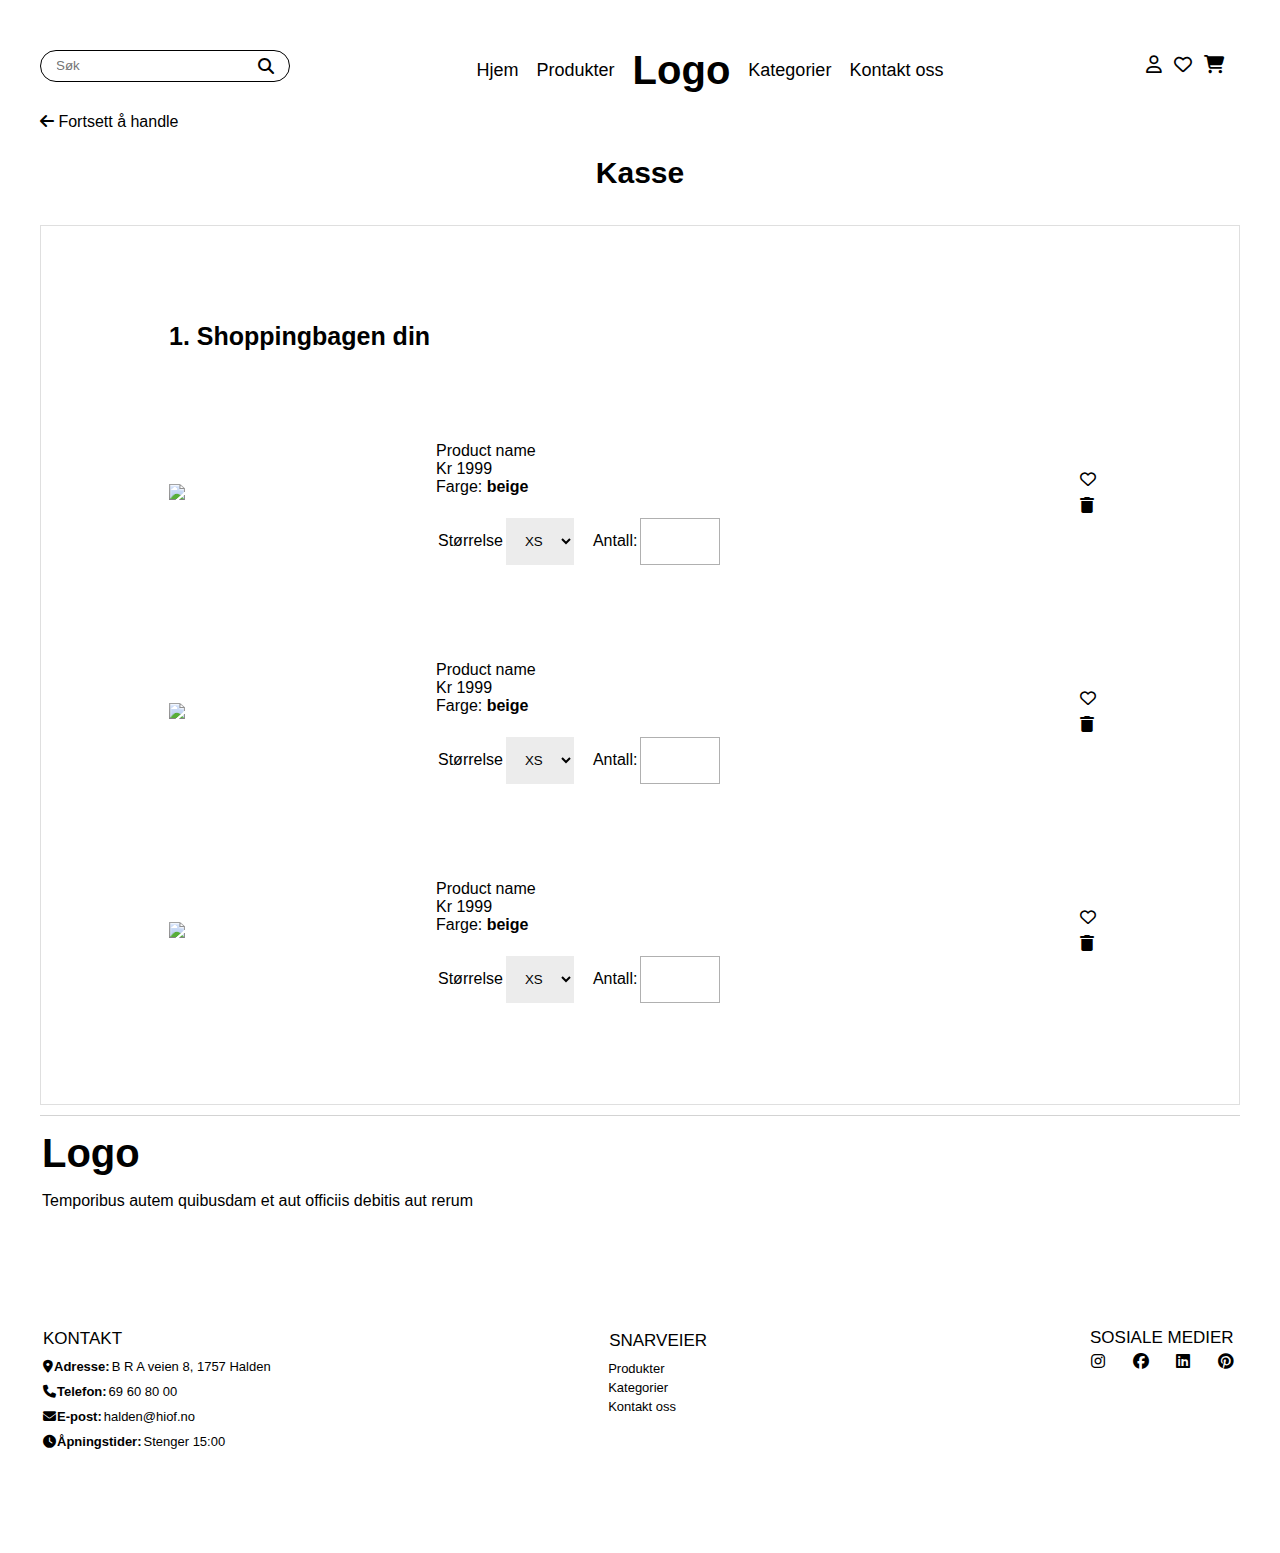
==== checkout.html @ b1b095f4 "checkout" ====
<!DOCTYPE html>
<html lang="no">
<head>
    <meta charset="UTF-8">
    <meta name="viewport" content="width=device-width, initial-scale=1.0">
    <link href="ikoner/css/fontawesome.css" rel="stylesheet">
    <link href="ikoner/css/brands.css" rel="stylesheet">
    <link href="ikoner/css/solid.css" rel="stylesheet">
    <link href="ikoner/css/regular.css" rel="stylesheet">
    <link href="ikoner/css/regular.css" rel="stylesheet">
    <link rel="stylesheet" href="style.css">
    <title>Shoppingbagen din</title>
</head>
<body>
    <div id="grid-container">
        <header>
            <nav class="navbar">
                <form class="search">
                    <input type="search" placeholder="Søk">
                    <i class="fas fa-search"></i>
                </form>
                <ul class="meny">
                    <li><a href="index.html" class="nav-info">Hjem</a></li>
                    <li><a href="product.html" class="nav-info">Produkter</a></li>
                    <li><a href="index.html" class="logo">Logo</a></li>
                    <li><a href="#category" class="nav-info">Kategorier</a></li>
                    <li><a href="#contact" class="nav-info">Kontakt oss</a></li>
                </ul>
                <ul class="ikoner">
                    <li><a href="index.html"><i class="fa-regular fa-user fas hover-grow"></i></a></li>
                    <li><a href="#"><i class="fa-regular fa-heart fas hover-grow"></i></a></li>
                    <li><a href="checkout.html"><i class="fa-solid fa-cart-shopping fas hover-grow"></i></a></li>
                </ul>
            </nav>
        </header>
        <main>
            <div id="p-c-container">
            <header id="c-header">
                <a href=# id="back-link"><i class="fa-solid fa-arrow-left"></i> Fortsett å handle</i></a> 
                <h2>Kasse</h2>
            </header>
            <section class="cart-items">
                <h3>1. Shoppingbagen din</h3>
                <article class="cart-card c-c-1">
                    <img src="https://picsum.photos/290/290" class="c-prod-photo">
                    <section class="c-test">
                        <ul class="c-prod">
                            <li class="c-name">Product name</li>
                            <li class="c-price">Kr 1999</li>
                            <li class="c-color">Farge: <strong>beige</strong></li>
                        </ul>
                        <section class="c-options">
                        <form class="c-size-form" action="/handle-size" method="post">
                            <label for="size">Størrelse</label>
                            <select class="c-size" name="c-size">
                                <option value="extra-small">XS</option>
                                <option value="small">S</option>
                                <option value="medium">M</option>
                                <option value="large">L</option>
                                <option value="extra-large">XL</option>
                            </select>
                        </form>
                        <form class="c-number" action="/action_page.php">
                            <label for="quantity">Antall:</label>
                            <input type="number" id="c-quantity" name="c-quantity" min="1" max="99">
                        </form>
                        </section>
                        <ul class="c-ikon">
                            <li><i class="fa-regular fa-heart"></i></li>
                            <li><i class="fa-solid fa-trash"></i></li>
                        </ul>
                    </section>
                </article>

                <article class="cart-card c-c-2">
                    <img src="https://picsum.photos/290/290" class="c-prod-photo">
                    <section class="c-test">
                        <ul class="c-prod">
                            <li class="c-name">Product name</li>
                            <li class="c-price">Kr 1999</li>
                            <li class="c-color">Farge: <strong>beige</strong></li>
                        </ul>
                        <section class="c-options">
                        <form class="c-size-form" action="/handle-size" method="post">
                            <label for="size">Størrelse</label>
                            <select class="c-size" name="c-size">
                                <option value="extra-small">XS</option>
                                <option value="small">S</option>
                                <option value="medium">M</option>
                                <option value="large">L</option>
                                <option value="extra-large">XL</option>
                            </select>
                        </form>
                        <form class="c-number" action="/action_page.php">
                            <label for="quantity">Antall:</label>
                            <input type="number" id="c-quantity" name="c-quantity" min="1" max="99">
                        </form>
                        </section>
                        <ul class="c-ikon">
                            <li><i class="fa-regular fa-heart"></i></li>
                            <li><i class="fa-solid fa-trash"></i></li>
                        </ul>
                    </section>
                </article>

                <article class="cart-card c-c-3">
                    <img src="https://picsum.photos/290/290" class="c-prod-photo">
                    <section class="c-test">
                        <ul class="c-prod">
                            <li class="c-name">Product name</li>
                            <li class="c-price">Kr 1999</li>
                            <li class="c-color">Farge: <strong>beige</strong></li>
                        </ul>
                        <section class="c-options">
                        <form class="c-size-form" action="/handle-size" method="post">
                            <label for="size">Størrelse</label>
                            <select class="c-size" name="c-size">
                                <option value="extra-small">XS</option>
                                <option value="small">S</option>
                                <option value="medium">M</option>
                                <option value="large">L</option>
                                <option value="extra-large">XL</option>
                            </select>
                        </form>
                        <form class="c-number" action="/action_page.php">
                            <label for="quantity">Antall:</label>
                            <input type="number" id="c-quantity" name="c-quantity" min="1" max="99">
                        </form>
                        </section>
                        <ul class="c-ikon">
                            <li><i class="fa-regular fa-heart"></i></li>
                            <li><i class="fa-solid fa-trash"></i></li>
                        </ul>
                    </section>
                </article>


            <section class="customer-info">

            </section>

            <section class="delivery-details">

            </section>

            <section class="payment-details">

            </section>


        </div>
        </main>
        <footer>
            <div class="footer-container">
                <section id="section1">
                    <a href="#" class="logo">Logo</a>
                    <p> Temporibus autem quibusdam et aut officiis debitis aut rerum</p>
                </section>
                <section id="section2">
                <ul class="footer-list">
                    <li>
                        <h4  id="contact" class="so-me-h4">Kontakt</h4>
                    </li>
                    <li class="adress">
                        <i class="fa-solid fa-location-dot"></i>
                        <p class="list-details">Adresse:</p>
                        <p>B R A veien 8, 1757 Halden</p>
                    </li>
                    <li class="phone">
                        <i class="fa-solid fa-phone"></i>
                        <p class="list-details">Telefon:</p>
                        <p>69 60 80 00</p>
                    </li>
                    <li class="email">
                        <i class="fa-solid fa-envelope"></i>
                        <p class="list-details">E-post:</p>
                        <p>halden@hiof.no</p>
                    </li>
                    <li class="hours">
                        <i class="fa-solid fa-clock"></i>
                        <p class="list-details">Åpningstider:</p>
                        <p>Stenger 15:00</p>
                    </li>
                </ul>
                </section>
                <section id="section3">
                    <ul class="footer-list">
                        <li><h4 class="so-me-h4">Snarveier</h4></li>
                        <li><a href="#products">Produkter</a></li>
                        <li><a href="#category">Kategorier</a></li>
                        <li><a href="#contact">Kontakt oss</a></li>
                    </ul>
                </section>
                <section id="section4">
                  <h4 class="so-me-h4">Sosiale medier</h4>
                    <ul class="footer-list">
                        <li><a href="https://www.instagram.com/" target="_blank"><i class="fa-brands fa-instagram icon-some"></i></a></li>
                        <li><a href="https://www.facebook.com/" target="_blank"><i class="fa-brands fa-facebook icon-some"></i></a></li>
                        <li><a href="https://www.linkedin.com/" target="_blank"><i class="fa-brands fa-linkedin icon-some"></i></a></li>
                        <li><a href="https://no.pinterest.com/" target="_blank"><i class="fa-brands fa-pinterest icon-some"></i></a></li>
                    </ul>
                </section>
            </div>
        </footer>
    </div> 
</body>
</html>
---- ikoner/css/brands.css ----
/*!
 * Font Awesome Free 6.6.0 by @fontawesome - https://fontawesome.com
 * License - https://fontawesome.com/license/free (Icons: CC BY 4.0, Fonts: SIL OFL 1.1, Code: MIT License)
 * Copyright 2024 Fonticons, Inc.
 */
:root, :host {
  --fa-style-family-brands: 'Font Awesome 6 Brands';
  --fa-font-brands: normal 400 1em/1 'Font Awesome 6 Brands'; }

@font-face {
  font-family: 'Font Awesome 6 Brands';
  font-style: normal;
  font-weight: 400;
  font-display: block;
  src: url("../webfonts/fa-brands-400.woff2") format("woff2"), url("../webfonts/fa-brands-400.ttf") format("truetype"); }

.fab,
.fa-brands {
  font-weight: 400; }

.fa-monero:before {
  content: "\f3d0"; }

.fa-hooli:before {
  content: "\f427"; }

.fa-yelp:before {
  content: "\f1e9"; }

.fa-cc-visa:before {
  content: "\f1f0"; }

.fa-lastfm:before {
  content: "\f202"; }

.fa-shopware:before {
  content: "\f5b5"; }

.fa-creative-commons-nc:before {
  content: "\f4e8"; }

.fa-aws:before {
  content: "\f375"; }

.fa-redhat:before {
  content: "\f7bc"; }

.fa-yoast:before {
  content: "\f2b1"; }

.fa-cloudflare:before {
  content: "\e07d"; }

.fa-ups:before {
  content: "\f7e0"; }

.fa-pixiv:before {
  content: "\e640"; }

.fa-wpexplorer:before {
  content: "\f2de"; }

.fa-dyalog:before {
  content: "\f399"; }

.fa-bity:before {
  content: "\f37a"; }

.fa-stackpath:before {
  content: "\f842"; }

.fa-buysellads:before {
  content: "\f20d"; }

.fa-first-order:before {
  content: "\f2b0"; }

.fa-modx:before {
  content: "\f285"; }

.fa-guilded:before {
  content: "\e07e"; }

.fa-vnv:before {
  content: "\f40b"; }

.fa-square-js:before {
  content: "\f3b9"; }

.fa-js-square:before {
  content: "\f3b9"; }

.fa-microsoft:before {
  content: "\f3ca"; }

.fa-qq:before {
  content: "\f1d6"; }

.fa-orcid:before {
  content: "\f8d2"; }

.fa-java:before {
  content: "\f4e4"; }

.fa-invision:before {
  content: "\f7b0"; }

.fa-creative-commons-pd-alt:before {
  content: "\f4ed"; }

.fa-centercode:before {
  content: "\f380"; }

.fa-glide-g:before {
  content: "\f2a6"; }

.fa-drupal:before {
  content: "\f1a9"; }

.fa-jxl:before {
  content: "\e67b"; }

.fa-dart-lang:before {
  content: "\e693"; }

.fa-hire-a-helper:before {
  content: "\f3b0"; }

.fa-creative-commons-by:before {
  content: "\f4e7"; }

.fa-unity:before {
  content: "\e049"; }

.fa-whmcs:before {
  content: "\f40d"; }

.fa-rocketchat:before {
  content: "\f3e8"; }

.fa-vk:before {
  content: "\f189"; }

.fa-untappd:before {
  content: "\f405"; }

.fa-mailchimp:before {
  content: "\f59e"; }

.fa-css3-alt:before {
  content: "\f38b"; }

.fa-square-reddit:before {
  content: "\f1a2"; }

.fa-reddit-square:before {
  content: "\f1a2"; }

.fa-vimeo-v:before {
  content: "\f27d"; }

.fa-contao:before {
  content: "\f26d"; }

.fa-square-font-awesome:before {
  content: "\e5ad"; }

.fa-deskpro:before {
  content: "\f38f"; }

.fa-brave:before {
  content: "\e63c"; }

.fa-sistrix:before {
  content: "\f3ee"; }

.fa-square-instagram:before {
  content: "\e055"; }

.fa-instagram-square:before {
  content: "\e055"; }

.fa-battle-net:before {
  content: "\f835"; }

.fa-the-red-yeti:before {
  content: "\f69d"; }

.fa-square-hacker-news:before {
  content: "\f3af"; }

.fa-hacker-news-square:before {
  content: "\f3af"; }

.fa-edge:before {
  content: "\f282"; }

.fa-threads:before {
  content: "\e618"; }

.fa-napster:before {
  content: "\f3d2"; }

.fa-square-snapchat:before {
  content: "\f2ad"; }

.fa-snapchat-square:before {
  content: "\f2ad"; }

.fa-google-plus-g:before {
  content: "\f0d5"; }

.fa-artstation:before {
  content: "\f77a"; }

.fa-markdown:before {
  content: "\f60f"; }

.fa-sourcetree:before {
  content: "\f7d3"; }

.fa-google-plus:before {
  content: "\f2b3"; }

.fa-diaspora:before {
  content: "\f791"; }

.fa-foursquare:before {
  content: "\f180"; }

.fa-stack-overflow:before {
  content: "\f16c"; }

.fa-github-alt:before {
  content: "\f113"; }

.fa-phoenix-squadron:before {
  content: "\f511"; }

.fa-pagelines:before {
  content: "\f18c"; }

.fa-algolia:before {
  content: "\f36c"; }

.fa-red-river:before {
  content: "\f3e3"; }

.fa-creative-commons-sa:before {
  content: "\f4ef"; }

.fa-safari:before {
  content: "\f267"; }

.fa-google:before {
  content: "\f1a0"; }

.fa-square-font-awesome-stroke:before {
  content: "\f35c"; }

.fa-font-awesome-alt:before {
  content: "\f35c"; }

.fa-atlassian:before {
  content: "\f77b"; }

.fa-linkedin-in:before {
  content: "\f0e1"; }

.fa-digital-ocean:before {
  content: "\f391"; }

.fa-nimblr:before {
  content: "\f5a8"; }

.fa-chromecast:before {
  content: "\f838"; }

.fa-evernote:before {
  content: "\f839"; }

.fa-hacker-news:before {
  content: "\f1d4"; }

.fa-creative-commons-sampling:before {
  content: "\f4f0"; }

.fa-adversal:before {
  content: "\f36a"; }

.fa-creative-commons:before {
  content: "\f25e"; }

.fa-watchman-monitoring:before {
  content: "\e087"; }

.fa-fonticons:before {
  content: "\f280"; }

.fa-weixin:before {
  content: "\f1d7"; }

.fa-shirtsinbulk:before {
  content: "\f214"; }

.fa-codepen:before {
  content: "\f1cb"; }

.fa-git-alt:before {
  content: "\f841"; }

.fa-lyft:before {
  content: "\f3c3"; }

.fa-rev:before {
  content: "\f5b2"; }

.fa-windows:before {
  content: "\f17a"; }

.fa-wizards-of-the-coast:before {
  content: "\f730"; }

.fa-square-viadeo:before {
  content: "\f2aa"; }

.fa-viadeo-square:before {
  content: "\f2aa"; }

.fa-meetup:before {
  content: "\f2e0"; }

.fa-centos:before {
  content: "\f789"; }

.fa-adn:before {
  content: "\f170"; }

.fa-cloudsmith:before {
  content: "\f384"; }

.fa-opensuse:before {
  content: "\e62b"; }

.fa-pied-piper-alt:before {
  content: "\f1a8"; }

.fa-square-dribbble:before {
  content: "\f397"; }

.fa-dribbble-square:before {
  content: "\f397"; }

.fa-codiepie:before {
  content: "\f284"; }

.fa-node:before {
  content: "\f419"; }

.fa-mix:before {
  content: "\f3cb"; }

.fa-steam:before {
  content: "\f1b6"; }

.fa-cc-apple-pay:before {
  content: "\f416"; }

.fa-scribd:before {
  content: "\f28a"; }

.fa-debian:before {
  content: "\e60b"; }

.fa-openid:before {
  content: "\f19b"; }

.fa-instalod:before {
  content: "\e081"; }

.fa-expeditedssl:before {
  content: "\f23e"; }

.fa-sellcast:before {
  content: "\f2da"; }

.fa-square-twitter:before {
  content: "\f081"; }

.fa-twitter-square:before {
  content: "\f081"; }

.fa-r-project:before {
  content: "\f4f7"; }

.fa-delicious:before {
  content: "\f1a5"; }

.fa-freebsd:before {
  content: "\f3a4"; }

.fa-vuejs:before {
  content: "\f41f"; }

.fa-accusoft:before {
  content: "\f369"; }

.fa-ioxhost:before {
  content: "\f208"; }

.fa-fonticons-fi:before {
  content: "\f3a2"; }

.fa-app-store:before {
  content: "\f36f"; }

.fa-cc-mastercard:before {
  content: "\f1f1"; }

.fa-itunes-note:before {
  content: "\f3b5"; }

.fa-golang:before {
  content: "\e40f"; }

.fa-kickstarter:before {
  content: "\f3bb"; }

.fa-square-kickstarter:before {
  content: "\f3bb"; }

.fa-grav:before {
  content: "\f2d6"; }

.fa-weibo:before {
  content: "\f18a"; }

.fa-uncharted:before {
  content: "\e084"; }

.fa-firstdraft:before {
  content: "\f3a1"; }

.fa-square-youtube:before {
  content: "\f431"; }

.fa-youtube-square:before {
  content: "\f431"; }

.fa-wikipedia-w:before {
  content: "\f266"; }

.fa-wpressr:before {
  content: "\f3e4"; }

.fa-rendact:before {
  content: "\f3e4"; }

.fa-angellist:before {
  content: "\f209"; }

.fa-galactic-republic:before {
  content: "\f50c"; }

.fa-nfc-directional:before {
  content: "\e530"; }

.fa-skype:before {
  content: "\f17e"; }

.fa-joget:before {
  content: "\f3b7"; }

.fa-fedora:before {
  content: "\f798"; }

.fa-stripe-s:before {
  content: "\f42a"; }

.fa-meta:before {
  content: "\e49b"; }

.fa-laravel:before {
  content: "\f3bd"; }

.fa-hotjar:before {
  content: "\f3b1"; }

.fa-bluetooth-b:before {
  content: "\f294"; }

.fa-square-letterboxd:before {
  content: "\e62e"; }

.fa-sticker-mule:before {
  content: "\f3f7"; }

.fa-creative-commons-zero:before {
  content: "\f4f3"; }

.fa-hips:before {
  content: "\f452"; }

.fa-behance:before {
  content: "\f1b4"; }

.fa-reddit:before {
  content: "\f1a1"; }

.fa-discord:before {
  content: "\f392"; }

.fa-chrome:before {
  content: "\f268"; }

.fa-app-store-ios:before {
  content: "\f370"; }

.fa-cc-discover:before {
  content: "\f1f2"; }

.fa-wpbeginner:before {
  content: "\f297"; }

.fa-confluence:before {
  content: "\f78d"; }

.fa-shoelace:before {
  content: "\e60c"; }

.fa-mdb:before {
  content: "\f8ca"; }

.fa-dochub:before {
  content: "\f394"; }

.fa-accessible-icon:before {
  content: "\f368"; }

.fa-ebay:before {
  content: "\f4f4"; }

.fa-amazon:before {
  content: "\f270"; }

.fa-unsplash:before {
  content: "\e07c"; }

.fa-yarn:before {
  content: "\f7e3"; }

.fa-square-steam:before {
  content: "\f1b7"; }

.fa-steam-square:before {
  content: "\f1b7"; }

.fa-500px:before {
  content: "\f26e"; }

.fa-square-vimeo:before {
  content: "\f194"; }

.fa-vimeo-square:before {
  content: "\f194"; }

.fa-asymmetrik:before {
  content: "\f372"; }

.fa-font-awesome:before {
  content: "\f2b4"; }

.fa-font-awesome-flag:before {
  content: "\f2b4"; }

.fa-font-awesome-logo-full:before {
  content: "\f2b4"; }

.fa-gratipay:before {
  content: "\f184"; }

.fa-apple:before {
  content: "\f179"; }

.fa-hive:before {
  content: "\e07f"; }

.fa-gitkraken:before {
  content: "\f3a6"; }

.fa-keybase:before {
  content: "\f4f5"; }

.fa-apple-pay:before {
  content: "\f415"; }

.fa-padlet:before {
  content: "\e4a0"; }

.fa-amazon-pay:before {
  content: "\f42c"; }

.fa-square-github:before {
  content: "\f092"; }

.fa-github-square:before {
  content: "\f092"; }

.fa-stumbleupon:before {
  content: "\f1a4"; }

.fa-fedex:before {
  content: "\f797"; }

.fa-phoenix-framework:before {
  content: "\f3dc"; }

.fa-shopify:before {
  content: "\e057"; }

.fa-neos:before {
  content: "\f612"; }

.fa-square-threads:before {
  content: "\e619"; }

.fa-hackerrank:before {
  content: "\f5f7"; }

.fa-researchgate:before {
  content: "\f4f8"; }

.fa-swift:before {
  content: "\f8e1"; }

.fa-angular:before {
  content: "\f420"; }

.fa-speakap:before {
  content: "\f3f3"; }

.fa-angrycreative:before {
  content: "\f36e"; }

.fa-y-combinator:before {
  content: "\f23b"; }

.fa-empire:before {
  content: "\f1d1"; }

.fa-envira:before {
  content: "\f299"; }

.fa-google-scholar:before {
  content: "\e63b"; }

.fa-square-gitlab:before {
  content: "\e5ae"; }

.fa-gitlab-square:before {
  content: "\e5ae"; }

.fa-studiovinari:before {
  content: "\f3f8"; }

.fa-pied-piper:before {
  content: "\f2ae"; }

.fa-wordpress:before {
  content: "\f19a"; }

.fa-product-hunt:before {
  content: "\f288"; }

.fa-firefox:before {
  content: "\f269"; }

.fa-linode:before {
  content: "\f2b8"; }

.fa-goodreads:before {
  content: "\f3a8"; }

.fa-square-odnoklassniki:before {
  content: "\f264"; }

.fa-odnoklassniki-square:before {
  content: "\f264"; }

.fa-jsfiddle:before {
  content: "\f1cc"; }

.fa-sith:before {
  content: "\f512"; }

.fa-themeisle:before {
  content: "\f2b2"; }

.fa-page4:before {
  content: "\f3d7"; }

.fa-hashnode:before {
  content: "\e499"; }

.fa-react:before {
  content: "\f41b"; }

.fa-cc-paypal:before {
  content: "\f1f4"; }

.fa-squarespace:before {
  content: "\f5be"; }

.fa-cc-stripe:before {
  content: "\f1f5"; }

.fa-creative-commons-share:before {
  content: "\f4f2"; }

.fa-bitcoin:before {
  content: "\f379"; }

.fa-keycdn:before {
  content: "\f3ba"; }

.fa-opera:before {
  content: "\f26a"; }

.fa-itch-io:before {
  content: "\f83a"; }

.fa-umbraco:before {
  content: "\f8e8"; }

.fa-galactic-senate:before {
  content: "\f50d"; }

.fa-ubuntu:before {
  content: "\f7df"; }

.fa-draft2digital:before {
  content: "\f396"; }

.fa-stripe:before {
  content: "\f429"; }

.fa-houzz:before {
  content: "\f27c"; }

.fa-gg:before {
  content: "\f260"; }

.fa-dhl:before {
  content: "\f790"; }

.fa-square-pinterest:before {
  content: "\f0d3"; }

.fa-pinterest-square:before {
  content: "\f0d3"; }

.fa-xing:before {
  content: "\f168"; }

.fa-blackberry:before {
  content: "\f37b"; }

.fa-creative-commons-pd:before {
  content: "\f4ec"; }

.fa-playstation:before {
  content: "\f3df"; }

.fa-quinscape:before {
  content: "\f459"; }

.fa-less:before {
  content: "\f41d"; }

.fa-blogger-b:before {
  content: "\f37d"; }

.fa-opencart:before {
  content: "\f23d"; }

.fa-vine:before {
  content: "\f1ca"; }

.fa-signal-messenger:before {
  content: "\e663"; }

.fa-paypal:before {
  content: "\f1ed"; }

.fa-gitlab:before {
  content: "\f296"; }

.fa-typo3:before {
  content: "\f42b"; }

.fa-reddit-alien:before {
  content: "\f281"; }

.fa-yahoo:before {
  content: "\f19e"; }

.fa-dailymotion:before {
  content: "\e052"; }

.fa-affiliatetheme:before {
  content: "\f36b"; }

.fa-pied-piper-pp:before {
  content: "\f1a7"; }

.fa-bootstrap:before {
  content: "\f836"; }

.fa-odnoklassniki:before {
  content: "\f263"; }

.fa-nfc-symbol:before {
  content: "\e531"; }

.fa-mintbit:before {
  content: "\e62f"; }

.fa-ethereum:before {
  content: "\f42e"; }

.fa-speaker-deck:before {
  content: "\f83c"; }

.fa-creative-commons-nc-eu:before {
  content: "\f4e9"; }

.fa-patreon:before {
  content: "\f3d9"; }

.fa-avianex:before {
  content: "\f374"; }

.fa-ello:before {
  content: "\f5f1"; }

.fa-gofore:before {
  content: "\f3a7"; }

.fa-bimobject:before {
  content: "\f378"; }

.fa-brave-reverse:before {
  content: "\e63d"; }

.fa-facebook-f:before {
  content: "\f39e"; }

.fa-square-google-plus:before {
  content: "\f0d4"; }

.fa-google-plus-square:before {
  content: "\f0d4"; }

.fa-web-awesome:before {
  content: "\e682"; }

.fa-mandalorian:before {
  content: "\f50f"; }

.fa-first-order-alt:before {
  content: "\f50a"; }

.fa-osi:before {
  content: "\f41a"; }

.fa-google-wallet:before {
  content: "\f1ee"; }

.fa-d-and-d-beyond:before {
  content: "\f6ca"; }

.fa-periscope:before {
  content: "\f3da"; }

.fa-fulcrum:before {
  content: "\f50b"; }

.fa-cloudscale:before {
  content: "\f383"; }

.fa-forumbee:before {
  content: "\f211"; }

.fa-mizuni:before {
  content: "\f3cc"; }

.fa-schlix:before {
  content: "\f3ea"; }

.fa-square-xing:before {
  content: "\f169"; }

.fa-xing-square:before {
  content: "\f169"; }

.fa-bandcamp:before {
  content: "\f2d5"; }

.fa-wpforms:before {
  content: "\f298"; }

.fa-cloudversify:before {
  content: "\f385"; }

.fa-usps:before {
  content: "\f7e1"; }

.fa-megaport:before {
  content: "\f5a3"; }

.fa-magento:before {
  content: "\f3c4"; }

.fa-spotify:before {
  content: "\f1bc"; }

.fa-optin-monster:before {
  content: "\f23c"; }

.fa-fly:before {
  content: "\f417"; }

.fa-aviato:before {
  content: "\f421"; }

.fa-itunes:before {
  content: "\f3b4"; }

.fa-cuttlefish:before {
  content: "\f38c"; }

.fa-blogger:before {
  content: "\f37c"; }

.fa-flickr:before {
  content: "\f16e"; }

.fa-viber:before {
  content: "\f409"; }

.fa-soundcloud:before {
  content: "\f1be"; }

.fa-digg:before {
  content: "\f1a6"; }

.fa-tencent-weibo:before {
  content: "\f1d5"; }

.fa-letterboxd:before {
  content: "\e62d"; }

.fa-symfony:before {
  content: "\f83d"; }

.fa-maxcdn:before {
  content: "\f136"; }

.fa-etsy:before {
  content: "\f2d7"; }

.fa-facebook-messenger:before {
  content: "\f39f"; }

.fa-audible:before {
  content: "\f373"; }

.fa-think-peaks:before {
  content: "\f731"; }

.fa-bilibili:before {
  content: "\e3d9"; }

.fa-erlang:before {
  content: "\f39d"; }

.fa-x-twitter:before {
  content: "\e61b"; }

.fa-cotton-bureau:before {
  content: "\f89e"; }

.fa-dashcube:before {
  content: "\f210"; }

.fa-42-group:before {
  content: "\e080"; }

.fa-innosoft:before {
  content: "\e080"; }

.fa-stack-exchange:before {
  content: "\f18d"; }

.fa-elementor:before {
  content: "\f430"; }

.fa-square-pied-piper:before {
  content: "\e01e"; }

.fa-pied-piper-square:before {
  content: "\e01e"; }

.fa-creative-commons-nd:before {
  content: "\f4eb"; }

.fa-palfed:before {
  content: "\f3d8"; }

.fa-superpowers:before {
  content: "\f2dd"; }

.fa-resolving:before {
  content: "\f3e7"; }

.fa-xbox:before {
  content: "\f412"; }

.fa-square-web-awesome-stroke:before {
  content: "\e684"; }

.fa-searchengin:before {
  content: "\f3eb"; }

.fa-tiktok:before {
  content: "\e07b"; }

.fa-square-facebook:before {
  content: "\f082"; }

.fa-facebook-square:before {
  content: "\f082"; }

.fa-renren:before {
  content: "\f18b"; }

.fa-linux:before {
  content: "\f17c"; }

.fa-glide:before {
  content: "\f2a5"; }

.fa-linkedin:before {
  content: "\f08c"; }

.fa-hubspot:before {
  content: "\f3b2"; }

.fa-deploydog:before {
  content: "\f38e"; }

.fa-twitch:before {
  content: "\f1e8"; }

.fa-flutter:before {
  content: "\e694"; }

.fa-ravelry:before {
  content: "\f2d9"; }

.fa-mixer:before {
  content: "\e056"; }

.fa-square-lastfm:before {
  content: "\f203"; }

.fa-lastfm-square:before {
  content: "\f203"; }

.fa-vimeo:before {
  content: "\f40a"; }

.fa-mendeley:before {
  content: "\f7b3"; }

.fa-uniregistry:before {
  content: "\f404"; }

.fa-figma:before {
  content: "\f799"; }

.fa-creative-commons-remix:before {
  content: "\f4ee"; }

.fa-cc-amazon-pay:before {
  content: "\f42d"; }

.fa-dropbox:before {
  content: "\f16b"; }

.fa-instagram:before {
  content: "\f16d"; }

.fa-cmplid:before {
  content: "\e360"; }

.fa-upwork:before {
  content: "\e641"; }

.fa-facebook:before {
  content: "\f09a"; }

.fa-gripfire:before {
  content: "\f3ac"; }

.fa-jedi-order:before {
  content: "\f50e"; }

.fa-uikit:before {
  content: "\f403"; }

.fa-fort-awesome-alt:before {
  content: "\f3a3"; }

.fa-phabricator:before {
  content: "\f3db"; }

.fa-ussunnah:before {
  content: "\f407"; }

.fa-earlybirds:before {
  content: "\f39a"; }

.fa-trade-federation:before {
  content: "\f513"; }

.fa-autoprefixer:before {
  content: "\f41c"; }

.fa-whatsapp:before {
  content: "\f232"; }

.fa-square-upwork:before {
  content: "\e67c"; }

.fa-slideshare:before {
  content: "\f1e7"; }

.fa-google-play:before {
  content: "\f3ab"; }

.fa-viadeo:before {
  content: "\f2a9"; }

.fa-line:before {
  content: "\f3c0"; }

.fa-google-drive:before {
  content: "\f3aa"; }

.fa-servicestack:before {
  content: "\f3ec"; }

.fa-simplybuilt:before {
  content: "\f215"; }

.fa-bitbucket:before {
  content: "\f171"; }

.fa-imdb:before {
  content: "\f2d8"; }

.fa-deezer:before {
  content: "\e077"; }

.fa-raspberry-pi:before {
  content: "\f7bb"; }

.fa-jira:before {
  content: "\f7b1"; }

.fa-docker:before {
  content: "\f395"; }

.fa-screenpal:before {
  content: "\e570"; }

.fa-bluetooth:before {
  content: "\f293"; }

.fa-gitter:before {
  content: "\f426"; }

.fa-d-and-d:before {
  content: "\f38d"; }

.fa-microblog:before {
  content: "\e01a"; }

.fa-cc-diners-club:before {
  content: "\f24c"; }

.fa-gg-circle:before {
  content: "\f261"; }

.fa-pied-piper-hat:before {
  content: "\f4e5"; }

.fa-kickstarter-k:before {
  content: "\f3bc"; }

.fa-yandex:before {
  content: "\f413"; }

.fa-readme:before {
  content: "\f4d5"; }

.fa-html5:before {
  content: "\f13b"; }

.fa-sellsy:before {
  content: "\f213"; }

.fa-square-web-awesome:before {
  content: "\e683"; }

.fa-sass:before {
  content: "\f41e"; }

.fa-wirsindhandwerk:before {
  content: "\e2d0"; }

.fa-wsh:before {
  content: "\e2d0"; }

.fa-buromobelexperte:before {
  content: "\f37f"; }

.fa-salesforce:before {
  content: "\f83b"; }

.fa-octopus-deploy:before {
  content: "\e082"; }

.fa-medapps:before {
  content: "\f3c6"; }

.fa-ns8:before {
  content: "\f3d5"; }

.fa-pinterest-p:before {
  content: "\f231"; }

.fa-apper:before {
  content: "\f371"; }

.fa-fort-awesome:before {
  content: "\f286"; }

.fa-waze:before {
  content: "\f83f"; }

.fa-bluesky:before {
  content: "\e671"; }

.fa-cc-jcb:before {
  content: "\f24b"; }

.fa-snapchat:before {
  content: "\f2ab"; }

.fa-snapchat-ghost:before {
  content: "\f2ab"; }

.fa-fantasy-flight-games:before {
  content: "\f6dc"; }

.fa-rust:before {
  content: "\e07a"; }

.fa-wix:before {
  content: "\f5cf"; }

.fa-square-behance:before {
  content: "\f1b5"; }

.fa-behance-square:before {
  content: "\f1b5"; }

.fa-supple:before {
  content: "\f3f9"; }

.fa-webflow:before {
  content: "\e65c"; }

.fa-rebel:before {
  content: "\f1d0"; }

.fa-css3:before {
  content: "\f13c"; }

.fa-staylinked:before {
  content: "\f3f5"; }

.fa-kaggle:before {
  content: "\f5fa"; }

.fa-space-awesome:before {
  content: "\e5ac"; }

.fa-deviantart:before {
  content: "\f1bd"; }

.fa-cpanel:before {
  content: "\f388"; }

.fa-goodreads-g:before {
  content: "\f3a9"; }

.fa-square-git:before {
  content: "\f1d2"; }

.fa-git-square:before {
  content: "\f1d2"; }

.fa-square-tumblr:before {
  content: "\f174"; }

.fa-tumblr-square:before {
  content: "\f174"; }

.fa-trello:before {
  content: "\f181"; }

.fa-creative-commons-nc-jp:before {
  content: "\f4ea"; }

.fa-get-pocket:before {
  content: "\f265"; }

.fa-perbyte:before {
  content: "\e083"; }

.fa-grunt:before {
  content: "\f3ad"; }

.fa-weebly:before {
  content: "\f5cc"; }

.fa-connectdevelop:before {
  content: "\f20e"; }

.fa-leanpub:before {
  content: "\f212"; }

.fa-black-tie:before {
  content: "\f27e"; }

.fa-themeco:before {
  content: "\f5c6"; }

.fa-python:before {
  content: "\f3e2"; }

.fa-android:before {
  content: "\f17b"; }

.fa-bots:before {
  content: "\e340"; }

.fa-free-code-camp:before {
  content: "\f2c5"; }

.fa-hornbill:before {
  content: "\f592"; }

.fa-js:before {
  content: "\f3b8"; }

.fa-ideal:before {
  content: "\e013"; }

.fa-git:before {
  content: "\f1d3"; }

.fa-dev:before {
  content: "\f6cc"; }

.fa-sketch:before {
  content: "\f7c6"; }

.fa-yandex-international:before {
  content: "\f414"; }

.fa-cc-amex:before {
  content: "\f1f3"; }

.fa-uber:before {
  content: "\f402"; }

.fa-github:before {
  content: "\f09b"; }

.fa-php:before {
  content: "\f457"; }

.fa-alipay:before {
  content: "\f642"; }

.fa-youtube:before {
  content: "\f167"; }

.fa-skyatlas:before {
  content: "\f216"; }

.fa-firefox-browser:before {
  content: "\e007"; }

.fa-replyd:before {
  content: "\f3e6"; }

.fa-suse:before {
  content: "\f7d6"; }

.fa-jenkins:before {
  content: "\f3b6"; }

.fa-twitter:before {
  content: "\f099"; }

.fa-rockrms:before {
  content: "\f3e9"; }

.fa-pinterest:before {
  content: "\f0d2"; }

.fa-buffer:before {
  content: "\f837"; }

.fa-npm:before {
  content: "\f3d4"; }

.fa-yammer:before {
  content: "\f840"; }

.fa-btc:before {
  content: "\f15a"; }

.fa-dribbble:before {
  content: "\f17d"; }

.fa-stumbleupon-circle:before {
  content: "\f1a3"; }

.fa-internet-explorer:before {
  content: "\f26b"; }

.fa-stubber:before {
  content: "\e5c7"; }

.fa-telegram:before {
  content: "\f2c6"; }

.fa-telegram-plane:before {
  content: "\f2c6"; }

.fa-old-republic:before {
  content: "\f510"; }

.fa-odysee:before {
  content: "\e5c6"; }

.fa-square-whatsapp:before {
  content: "\f40c"; }

.fa-whatsapp-square:before {
  content: "\f40c"; }

.fa-node-js:before {
  content: "\f3d3"; }

.fa-edge-legacy:before {
  content: "\e078"; }

.fa-slack:before {
  content: "\f198"; }

.fa-slack-hash:before {
  content: "\f198"; }

.fa-medrt:before {
  content: "\f3c8"; }

.fa-usb:before {
  content: "\f287"; }

.fa-tumblr:before {
  content: "\f173"; }

.fa-vaadin:before {
  content: "\f408"; }

.fa-quora:before {
  content: "\f2c4"; }

.fa-square-x-twitter:before {
  content: "\e61a"; }

.fa-reacteurope:before {
  content: "\f75d"; }

.fa-medium:before {
  content: "\f23a"; }

.fa-medium-m:before {
  content: "\f23a"; }

.fa-amilia:before {
  content: "\f36d"; }

.fa-mixcloud:before {
  content: "\f289"; }

.fa-flipboard:before {
  content: "\f44d"; }

.fa-viacoin:before {
  content: "\f237"; }

.fa-critical-role:before {
  content: "\f6c9"; }

.fa-sitrox:before {
  content: "\e44a"; }

.fa-discourse:before {
  content: "\f393"; }

.fa-joomla:before {
  content: "\f1aa"; }

.fa-mastodon:before {
  content: "\f4f6"; }

.fa-airbnb:before {
  content: "\f834"; }

.fa-wolf-pack-battalion:before {
  content: "\f514"; }

.fa-buy-n-large:before {
  content: "\f8a6"; }

.fa-gulp:before {
  content: "\f3ae"; }

.fa-creative-commons-sampling-plus:before {
  content: "\f4f1"; }

.fa-strava:before {
  content: "\f428"; }

.fa-ember:before {
  content: "\f423"; }

.fa-canadian-maple-leaf:before {
  content: "\f785"; }

.fa-teamspeak:before {
  content: "\f4f9"; }

.fa-pushed:before {
  content: "\f3e1"; }

.fa-wordpress-simple:before {
  content: "\f411"; }

.fa-nutritionix:before {
  content: "\f3d6"; }

.fa-wodu:before {
  content: "\e088"; }

.fa-google-pay:before {
  content: "\e079"; }

.fa-intercom:before {
  content: "\f7af"; }

.fa-zhihu:before {
  content: "\f63f"; }

.fa-korvue:before {
  content: "\f42f"; }

.fa-pix:before {
  content: "\e43a"; }

.fa-steam-symbol:before {
  content: "\f3f6"; }
---- ikoner/css/solid.css ----
/*!
 * Font Awesome Free 6.6.0 by @fontawesome - https://fontawesome.com
 * License - https://fontawesome.com/license/free (Icons: CC BY 4.0, Fonts: SIL OFL 1.1, Code: MIT License)
 * Copyright 2024 Fonticons, Inc.
 */
:root, :host {
  --fa-style-family-classic: 'Font Awesome 6 Free';
  --fa-font-solid: normal 900 1em/1 'Font Awesome 6 Free'; }

@font-face {
  font-family: 'Font Awesome 6 Free';
  font-style: normal;
  font-weight: 900;
  font-display: block;
  src: url("../webfonts/fa-solid-900.woff2") format("woff2"), url("../webfonts/fa-solid-900.ttf") format("truetype"); }

.fas,
.fa-solid {
  font-weight: 900; }
---- ikoner/css/regular.css ----
/*!
 * Font Awesome Free 6.6.0 by @fontawesome - https://fontawesome.com
 * License - https://fontawesome.com/license/free (Icons: CC BY 4.0, Fonts: SIL OFL 1.1, Code: MIT License)
 * Copyright 2024 Fonticons, Inc.
 */
:root, :host {
  --fa-style-family-classic: 'Font Awesome 6 Free';
  --fa-font-regular: normal 400 1em/1 'Font Awesome 6 Free'; }

@font-face {
  font-family: 'Font Awesome 6 Free';
  font-style: normal;
  font-weight: 400;
  font-display: block;
  src: url("../webfonts/fa-regular-400.woff2") format("woff2"), url("../webfonts/fa-regular-400.ttf") format("truetype"); }

.far,
.fa-regular {
  font-weight: 400; }
---- ikoner/css/regular.css ----
/*!
 * Font Awesome Free 6.6.0 by @fontawesome - https://fontawesome.com
 * License - https://fontawesome.com/license/free (Icons: CC BY 4.0, Fonts: SIL OFL 1.1, Code: MIT License)
 * Copyright 2024 Fonticons, Inc.
 */
:root, :host {
  --fa-style-family-classic: 'Font Awesome 6 Free';
  --fa-font-regular: normal 400 1em/1 'Font Awesome 6 Free'; }

@font-face {
  font-family: 'Font Awesome 6 Free';
  font-style: normal;
  font-weight: 400;
  font-display: block;
  src: url("../webfonts/fa-regular-400.woff2") format("woff2"), url("../webfonts/fa-regular-400.ttf") format("truetype"); }

.far,
.fa-regular {
  font-weight: 400; }
---- style.css ----
/*
Desktop
Border radius: 20px;
*/

*{
    box-sizing: border-box;
}

body{
    font-family: Arial, Helvetica, sans-serif;
}

#grid-container{
    display: grid;
    grid-template-columns: auto;
    grid-template-rows: (7, auto);
    padding: 20px 0px 10px 0px; 
    
}

header{
    grid-row: 1/2;

}

.navbar{
    display: flex;
    flex-direction: column;
    align-items: center;
   
    li{
        justify-content: space-evenly;
        text-decoration: none;
        list-style: none;
        color: black;
        font-size: 18px;
        margin: 0px;
    }

    a{
        color: black;
        text-decoration: none;
    }

}

.nav-info:hover{
    text-decoration: underline;
}

.nav-info{
    list-style: none;
    color: black;
    font-size: 18px;
}

.search{
    display: flex;
    flex-direction: row;
    align-items: center;
    justify-content: space-between;
    color: black;
    border-radius: 20px;
    border: 1px solid black;
    outline: none;
    background-color: #fff;
    height: 32px;
    width: 225px;
    padding: 5px 15px 5px 15px;
}

input{
    border-radius: 20px;
    border: none;
    outline: none;
    padding: 0;
}

.meny{
    padding: 10px 5px 5px 5px;
    margin: 10px 5px 0px 5px;

    a{
        display: flex;
        flex-direction: column;
        align-items: center;
        margin: 5px;
        padding: 5px;
        text-decoration: none;
    }
}
 
.logo{
    font-weight: 900;
    font-size: 40px;
    margin: 10px 0px 10px 0px;
    text-decoration: none;
    color: black;
    margin: 0;
}

.ikoner{
    display: flex;
    flex-direction: row;
    padding: 5px;
    margin: 5px;
    font-size: 20px;
    color: black;

    i{
        padding: 1px 6px;
    }
}

/* NB! Hover vil ikke aktiveres på mobilskjermer! */
.hover-grow { 
    transition: all .2s ease-in-out; /* 2s er hastigheten på overgangen*/
  }

.hover-grow:hover { 
    transform: scale(1.2); /*1 betyr nåværende størrelse, så den vokser x0.1*/
  }


#banner{
    background-image: url("https://picsum.photos/id/44/200/300");
    background-size: cover;
    display: flex;
    justify-content: flex-end;
    position:relative;
    height: 32rem;
    border-radius: 20px;
    padding: 35px;
    margin: 5px;
}

.banner-container{
    display: flex;
    flex-direction: column;
    justify-content: flex-end;
    align-items: end;
    width: 140px; 
    padding: 0;
    margin: 0;
    gap: 5px;
}

.banner-container-item{
    display: flex;
    flex-direction: column;
    justify-content: flex-end;
    text-align: end;
    margin: 5px;
}

#banner-title{
    font-size: 28px;
    margin: 15px 5px; 
}

#banner-info{
    font-size: 12px;
}

#les-mer{
    display:flex;
    align-items: center;
    text-decoration: none;
    color: black;
    background-color: #fff;
    border-radius: 42px;
    padding: 11px;
    width: 70px;
    text-transform: uppercase;
    font-weight: bold;
    font-size: 10px;
}

.popular-container{
    display: grid;
    grid-template-columns: 1fr;
    grid-template-rows: 0.25fr 0.1fr 0.25fr 1fr 1fr 1fr 1fr 1fr 1fr;
}


#popular-title{
    grid-column: 1/4;
    grid-row: 1/2;
    display: flex;
    justify-content: center;
    font-size: 30px;
    margin: 13px 0px 0px 0px;
    text-align: center;
}

#popular-undertitle{
    grid-column: 1/4;
    grid-row: 2/3;
    display: flex;
    justify-content: center;
    align-items: center;
    font-size: 18px;
    font-weight: lighter;
}

.btn{
    grid-column: 1/4;
    grid-row: 3/4;
    display: flex;
    justify-content: center;
    align-items: center;
    margin: 0px 0px 25px 0px;
    padding: 0px;
    list-style: none;
}

.knapp{
    display: flex;
    justify-content: center;
    text-decoration: none;
    color: rgb(0, 0, 0);
    background-color: white;
    border-radius: 43px;
    border: 1px solid black;
    padding: 9px;
    width: 110px;
    font-size: 15px;
    margin: 5px;
}

.new-prod{
    background-color: black;
    color:#fff;
    text-decoration: none;
    border-radius: 43px;
    border: 1px solid black;
    padding: 9px;
    width: 110px;
    font-size: 15px;
    margin: 5px;
}

.knapp:hover{
    background-color: rgba(123, 123, 123, 0.4);
}

main{
    grid-row: 2/3;
}

.popular-productcard1{
    grid-row: 4/5;
    margin: 0px 0px 10px 0px;
    padding: 5px;
    position: relative;
    display: flex;
    flex-direction: column;

    .heart{
        position: absolute;
        z-index: 10;
        color: #ffffff;
        top: 4.5%;
        right: 5.5%;
        font-size: 21px;
        padding: 20px;
        border-radius: 50%;
        background-color: rgba(255, 255, 255, 0.5);
        height: 27px;
        width: 27px;
        display: flex;
        justify-content: center;
        align-items: center;

        }

}

.popular-productcard2{
    grid-row: 5/6;
    margin: 0px 0px 10px 0px;
    padding: 5px;
    padding: 5px;
    position: relative;
    display: flex;
    flex-direction: column;

    .heart{
        position: absolute;
        z-index: 10;
        color: #ffffff;
        top: 4.5%;
        right: 5.5%;
        font-size: 21px;
        padding: 20px;
        border-radius: 50%;
        background-color: rgba(255, 255, 255, 0.5);
        height: 27px;
        width: 27px;
        display: flex;
        justify-content: center;
        align-items: center;

        }

}

.popular-productcard3{
    grid-row: 6/7;
    margin: 0px 0px 10px 0px;
    padding: 5px;
    position: relative;
    display: flex;
    flex-direction: column;

    .heart{
        position: absolute;
        z-index: 10;
        color: #ffffff;
        top: 4.5%;
        right: 5.5%;
        font-size: 21px;
        padding: 20px;
        border-radius: 50%;
        background-color: rgba(255, 255, 255, 0.5);
        height: 27px;
        width: 27px;
        display: flex;
        justify-content: center;
        align-items: center;

        }

}

.popular-productcard4{
    grid-row: 7/8;
    margin: 0px 0px 10px 0px;
    padding: 5px;
    position: relative;
    display: flex;
    flex-direction: column;

    .heart{
        position: absolute;
        z-index: 10;
        color: #ffffff;
        top: 4.5%;
        right: 5.5%;
        font-size: 21px;
        padding: 20px;
        border-radius: 50%;
        background-color: rgba(255, 255, 255, 0.5);
        height: 27px;
        width: 27px;
        display: flex;
        justify-content: center;
        align-items: center;

        }

}

.popular-productcard5{
    grid-row: 8/9;
    margin: 0px 0px 10px 0px;
    padding: 5px;
    position: relative;
    display: flex;
    flex-direction: column;

    .heart{
        position: absolute;
        z-index: 10;
        color: #ffffff;
        top: 4.5%;
        right: 5.5%;
        font-size: 21px;
        padding: 20px;
        border-radius: 50%;
        background-color: rgba(255, 255, 255, 0.5);
        height: 27px;
        width: 27px;
        display: flex;
        justify-content: center;
        align-items: center;

        }

}

.popular-productcard6{
    grid-row: 9/10;
    margin: 0px 0px 10px 0px;
    padding: 5px;
    position: relative;
    display: flex;
    flex-direction: column;

    .heart{
        position: absolute;
        z-index: 10;
        color: #ffffff;
        top: 4.5%;
        right: 5.5%;
        font-size: 21px;
        padding: 20px;
        border-radius: 50%;
        background-color: rgba(255, 255, 255, 0.5);
        height: 27px;
        width: 27px;
        display: flex;
        justify-content: center;
        align-items: center;

        }

}

.hover-red:hover{
    background-color: rgba(171, 0, 0, 0.4);
}


.product-photo{
    border-radius: 20px;
    width: 100%;
    margin: 0px 0px 1px 0px;
    
}

.product-description{
    list-style: none;
    display: flex;
    flex-direction: row;
    justify-content: space-between;
    align-items: center;
    padding: 0px 3px;
    margin: 0;
}

.product-name{
    font-weight: bold;
    font-size: 18px;
}

.review{
    list-style: none;
    display: flex;
    flex-direction: row;
    align-items: center;
    padding: 0px 3px;

    i{
        margin: 1px;
    }

    p{
        margin: 0px;
        padding: 0px 7px;
        font-weight: bold;
    }
}


.category-container{
    display: grid;
    grid-template-columns: 1fr;
    grid-template-rows: 0.25fr 0.1fr 2.2fr 2.2fr 4fr 2.2fr 2.2fr;
    gap: 15px;
    margin: 0px 5px;
}

#category-title{
    grid-column: 1/2;
    grid-row: 1/2;
    display: flex;
    justify-content: center;
    text-align: center;
    font-size: 30px;
}

#category-undertitle{
    grid-column: 1/2;
    grid-row: 2/3;
    display: flex;
    justify-content: center;
    align-items: center;
    font-weight: lighter;
}

#category1{
    grid-column: 1/2;
    grid-row: 3/4;
    background-image: url("https://picsum.photos/id/11/400/400");
    width: 100%;
    height: auto;
    border-radius: 19px;
    display: grid;

    h5{
        text-align: center;
        align-content: center;
        font-size: 20px;
        text-transform: uppercase;
        margin: 0;
    }

}

#category2{
    grid-column: 1/2;
    grid-row: 4/5;
    background-image: url("https://picsum.photos/id/12/500/500");
    width: 100%;
    height: auto;
    border-radius: 20px;
    display: grid;

    h5{
        text-align: center;
        align-content: center;
        font-size: 20px;
        text-transform: uppercase;
        margin: 0;
    }

}

#category3{
    grid-column: 1/2;
    grid-row: 5/6;
    background-image: url("https://picsum.photos/id/13/500/500");
    width: 100%;
    height: auto;
    border-radius: 20px;
    display: grid;

    h5{
        text-align: center;
        align-content: center;
        font-size: 20px;
        text-transform: uppercase;
        margin: 0;
    }

}

#category4{
    grid-column: 1/2;
    grid-row: 6/7;
    background-image: url("https://picsum.photos/id/14/800/800");
    width: 100%;
    height: auto;
    border-radius: 20px;
    display: grid;

    h5{
        text-align: center;
        align-content: center;
        font-size: 20px;
        text-transform: uppercase;
        margin: 0;
    }

}

#category5{
    grid-column: 1/2;
    grid-row: 7/8;
    background-image: url("https://picsum.photos/id/15/600/600");
    width: 100%;
    height: auto;
    border-radius: 20px;
    display: grid;
    padding: 5px;

    h5{
        text-align: center;
        align-content: center;
        font-size: 20px;
        text-transform: uppercase;
        margin: 0;
    }

}



#review-title{
    font-size: 40px;
}

.review-scroll-container{
    display: flex; 
    overflow-x: scroll; /*-bildene går utenfor rammen-*/
    scroll-behavior: smooth;  /*-umiddelbar respons på scrolling-*/
    white-space: nowrap; /*-går utenfor rammen- margin: 10px;*/
    gap: 10px;
    padding: 0 0 30px 0;
    height: 100%;
    width: 100vw;
    max-width: 95vw;
}

.review-card1{
    display: flex;
    flex-direction: column;
    max-width: 289px;
    min-width: 285px;
    height: auto;
    border: 1px solid rgb(234, 234, 234);
    border-radius: 20px;
    padding: 15px;
    white-space: wrap;

    img{
        border-radius: 50%;
        width: 95px;
        height: 95px;
        margin: 7px;
    }

    .review-name{
        margin: 7px;
    }

    .review-text{
        margin: 10px;
        word-wrap: break-word;
    }

    .review-icons{
        list-style: none;
        display: flex;
        flex-direction: row;
        align-items: center;
        padding: 0px 3px;
    }
}


footer{
    border-top: 1px solid rgb(211, 211, 211);
    padding: 15px 2px;
    margin: 10px 0px 45px 0px;
}

.footer-container{
    display: grid;
    grid-template-columns: 2fr 0.8fr;
    grid-template-rows: auto auto auto;
}

#section1{
    grid-column: 1/3;
    grid-row: 1/2;
}

#section2{
    grid-column: 1/2;
    grid-row: 2/3;

    ul{
        list-style: none;
        padding: 1px;
        font-size: 13px;

        li{
            display: flex;
            flex-direction: row;
            align-items: center;
        }
    }
}

#section3{
    grid-column: 2/3;
    grid-row: 2/3;

    ul{
        list-style: none;
        padding: 0px;

        li{
            display: flex;
            justify-content: start;
            font-size: 13px;

            h4{
                padding: 3px;
            }

            a{
                color: black;
                text-decoration: none;
                margin: 2px;
            }
        }
    }
}

#section4{
    grid-column: 1/2;
    grid-row: 3/4;
    margin-top: 5px;

    h4{
        margin-bottom: 5px;
        width: 148px;
    }

    ul{
        list-style: none;
        padding: 0;
        margin: 0;
        display: flex;
        justify-content: space-between;
        width: 146px;

        a{
            padding: 0;
            margin: 0;
        }

        i{
            color: black;
        }
    }
}

.so-me-h4{
    margin: 5px 0px;
    text-transform: uppercase;
    font-size: 17px;
    font-weight: lighter;
}

.list-details{
    font-weight: bolder;

}

.footer-list{
    margin: 20px 0px;

    p{
        margin: 5px 1px;
    }
    
    a{
        margin: 5px; 
    }
} 





/* ************************************************************************* PRODUKTSIDE ******************************************************** */

#product-page-container{
    grid-column: 2/3;
    grid-row: 2/3;
    display: grid;
    grid-template-rows: auto auto auto auto;
}

.breadcrumb{
    grid-row: 1/2;
}

.breadcrumb-ul{
    display: flex;
    list-style: none;
    padding: 5px;

    a{
        color: black;
        text-decoration: none;
    }   
}

.breadcrumb-ul li + li::before{
    content: ">";
    padding: 0 8px;
    color: black;
}

.breadcrumb-ul li a:hover{
    text-decoration: underline;
}



#product-collage{
    grid-row: 2/3;

    display: grid;
    grid-template-columns: 3fr 7fr;
    grid-template-rows: 1fr 1fr 1fr;
    gap: 10px;
}

#main-pi{
    grid-column: 2/3;
    grid-row: 1/4;
}

#pi1{
    grid-column: 1/2;
    grid-row: 1/2;
}

#pi2{
    grid-column: 1/2;
    grid-row: 2/3;
}

#pi3{
    grid-column: 1/2;
    grid-row: 3/4;
}

.product-illustration{
    width: 100%;
    height: 100%;

}

#product-info-section{
    grid-row: 3/4;
}

#recomended-scroll{
    grid-row: 4/5;
}


#p-s{
    padding: 10px;
}

#p-name{
    margin: 7px 0px;
    font-size: 30px;
}

#p-ul{
    list-style: none;
    padding: 5px 0px;
    margin: 7px 0px;
}

.p-li{
    margin: 10px 0px;
}

.p-brand{
    font-weight: light;
    text-decoration: underline;
    text-transform: uppercase;
    margin: 10px 0px;
}

#s-f{
    margin: 10px 0px;
}

#size-form{
    display: grid;
    grid-template-columns: 1fr auto;
    grid-template-rows: auto auto;
    gap: 10px;
}

#size{
    grid-column: 1/3;
    grid-row: 1/2;
    width: 100%;
    height: 3rem;
    background-color: rgb(211, 212, 214);
    border: 1.5px solid rgb(144, 144, 144);
    padding: 10px;
    margin: 10px 0px;
}

#size:hover{
    border: 2px solid black;
}

#p-btn{
    grid-column: 1/2;
    grid-row: 2/3;
    width: 100%;
    height: 3rem;
    color: white;
    background-color: black;
    border: 2px solid black;
    padding: 10px;
}

#p-btn:hover{
    background-color:rgb(118, 118, 118); 
    border: none;
}

#h-btn{
    grid-column: 2/3;
    grid-row: 2/3;
    width: 3rem;
    height: 3rem;
    color: black;
    background-color: white;
    border: 1.5px solid black;
    font-size: 20px;
}


#h-btn:hover{
    color: red;
}

details{
    border-top: 1px solid black;
    padding: 20px 15px;

}

details > summary{
    width: 100%;
}
details > .m-v{
    display: flex;
    flex-direction: row;
    justify-content: space-between;
    padding: 5px;
}

.x-btn{
    border: none;
    background-color: #fff;
    font-weight: bolder;
}

.m-v-ul{
    padding: 15px;
}

.m-v-ul-r{
    list-style: none;
    display: flex;
    flex-direction: row;
    align-items: center;
    padding: 0px 3px;
}


.m-v-i{
    justify-self: flex-end;
    padding: 0px;

}

.m-v-r{
    border: solid 1px  rgb(234, 234, 234);
    border-radius: 25px;
    padding: 15px;
}

table, th, td{
    padding: 3px;

}
.rec-scroll-container{
    display: flex; 
    overflow-x: scroll; /*-bildene går utenfor rammen-*/
    scroll-behavior: smooth;  /*-umiddelbar respons på scrolling-*/
    white-space: nowrap; /*-går utenfor rammen- margin: 10px;*/
    gap: 10px;
    padding: 0 0 30px 0;
    height: auto;
    width: 100vw;
    max-width: 95vw;
}

#rec-nav{
    margin-top: 25px;
    padding: 20px 0px;
}

#rec-title{
    font-size: 30px;
}

#rec-link{
    text-decoration: none;
    color: black;
}

.rec-card{
    display: flex;
    flex-direction: column;
    width: 100%;
    height: 100%;
    min-width: 225px;
    border-radius: 20px;
    padding: 1px;
    white-space: wrap;

    position: relative;

    .heart{
        position: absolute;
        z-index: 10;
        color: #ffffff;
        top: 3%;
        right: 5%;
        font-size: 15px;
        padding: 20px;
        border-radius: 50%;
        background-color: rgba(255, 255, 255, 0.5);
        height: 15px;
        width: 15px;
        display: flex;
        justify-content: center;
        align-items: center;

        }

}

.rec-review{
    list-style: none;
    display: flex;
    flex-direction: row;
    align-items: center;
    padding: 0px 3px;
    font-size: 16px;

    i{
        margin: 1px;
    }

    p{
        margin: 0px;
        padding: 0px 7px;
        font-weight: bold;
    }
}


/* >>>>>>>>>>>>>>>>>>>>>>>>>>>>>>>>>>>>>>>>>>>>>>>>>>>>>>>>>>>>>>>>>>>>>>>>>> CHECKOUT <<<<<<<<<<<<<<<<<<<<<<<<<<<<<<<<<<<<<<<<<<<<<<<<<<<<<<<<<< */

.p-c-container{
    display: flex;
    display: column;
}

#c-header{ 
    margin: 10px 0px;
    display: flex;
    flex-direction: column;

        a{
            text-decoration: none;
            color: black;
            text-align: start;
            width: 100%;

        }

        h2{
            text-align: center;
            font-size: 30px;
            width: 100%;
            font-size: 30px;
        }
}

.cart-items{
    border: 1px solid rgb(223, 223, 223);
    display: grid;
    grid-row: auto auto auto auto;

    h3{
        justify-content: flex-start;
        font-size: 25px;
        margin: 0;
        padding: 2rem 4rem;

        grid-row: 1/2;

    }
}

.cart-card{
    display: flex;
    flex-direction: column;
    padding: 2rem 3rem;
    margin: 0;
}

.c-c-1{
    grid-row: 2/3;
    justify-content: center;
}

.c-c-2{
    grid-row: 3/4;
    justify-content: center;
}

.c-c-3{
    grid-row: 4/5;
    justify-content: center;
}

.c-prod-photo{
    padding: 0;
    width: 100%;
    max-width: 450px;

}

.c-test{
    width: 100%;
}

.c-prod{
    list-style: none;
    margin: 5px 1rem;
    padding: 1px;

}

.c-name{
    margin-top: 10px;

    li{
        margin: 5px 1px;
    }
}

.c-options{
    display: flex;
    
    flex-direction: row;
    margin: 5px 1rem;
    align-items: center;
}

.c-size-form{
    padding-right: 1rem;
    display: flex;
    flex-direction: row;
    align-items: center;

    label{
        padding: 0px 3px;
    }
}


.c-number{
    display: flex;
    flex-direction: row;
    align-items: center;

    label{
        padding: 0px 3px;
    }
}

.c-size{
    width: auto;
    height: auto;
    border: none;
    background-color: rgb(236, 236, 236);
    color:black;
    padding: 15px;
}

#c-quantity{
    border: 1px solid rgb(176, 176, 176);
    border-radius: 0;
    padding: 15px;
    width: auto;
    height: auto;
}


.c-ikon{
    list-style: none;
    margin: 5px 10px;
    padding: 0;
    display: flex;
    flex-direction: row;

    i{
    padding: 0px 5px;
    }
}


/* ######################################################################### NETTBRETT ################################################################### */



@media only screen and (min-width: 700px) and (max-width: 1050px){

    .popular-container{
        display: grid;
        grid-template-columns: 1fr 1fr;
        grid-template-rows: 0.25fr 0.1fr 0.25fr 1fr 1fr 1fr;
        gap: 15px;
    }
    

    #popular-title{
        grid-column: 1/3;
        grid-row: 1/2;
        display: flex;
        justify-content: center;
        align-items: end;
        font-size: 40px;
        margin: 13px 0px 0px 0px;
    }
    
    #popular-undertitle{
        grid-column: 1/3;
        grid-row: 2/3;
        display: flex;
        justify-content: center;
        align-items: center;
        font-size: 18px;
        font-weight: lighter;
    }

    .btn{
        grid-column: 1/3;
        grid-row: 3/4;
        display: flex;
        justify-content: center;
        align-items: center;
        margin: 0px 0px 25px 0px;
        list-style: none;
    }

    .knapp{
        display: flex;
        justify-content: center;
        text-decoration: none;
        color: rgb(0, 0, 0);
        background-color: white;
        border-radius: 43px;
        border: 1px solid black;
        padding: 15px;
        width: 150px;
        font-size: 15px;
        margin: 5px;
    }

    .new-prod{
        background-color: black;
        color:#fff;
        text-decoration: none;
        border-radius: 43px;
        border: 1px solid black;
        padding: 15px;
        width: 150px;
        font-size: 15px;
        margin: 5px;
    }

    .popular-productcard1{
        grid-column: 1/2;
        grid-row: 4/5;
        margin: 0px 0px 10px 0px;
    }
    
    .popular-productcard2{
        grid-column: 2/3;
        grid-row: 4/5;
        margin: 0px 0px 10px 0px;
    }

    .popular-productcard3{
        grid-column: 1/2;
        grid-row: 5/6;
        margin: 0px 0px 10px 0px;
    }

    .popular-productcard4{
        grid-column: 2/3;
        grid-row: 5/6;
        margin: 0px 0px 10px 0px;
    }

    .popular-productcard5{
        grid-column: 1/2;
        grid-row: 6/7;
        margin: 0px 0px 10px 0px;
    }

    .popular-productcard6{
        grid-column: 2/3;
        grid-row: 6/7;
        margin: 0px 0px 10px 0px;
    }

    
    .product-photo{
        border-radius: 25px;
        width: 100%;
        margin: 0px 0px 1px 0px;
    }

    .product-description{
        list-style: none;
        display: flex;
        flex-direction: row;
        justify-content: space-between;
        align-items: center;
        padding: 0px 3px;
        margin: 0;
    }

    .product-name{
        font-weight: bold;
        font-size: 18px;
    }

    .review{
        list-style: none;
        display: flex;
        flex-direction: row;
        align-items: center;
        padding: 0px 3px;

        i{
            margin: 1px;
        }

        p{
            margin: 0px;
            padding: 0px 7px;
            font-weight: bold;
        }
    }

    .category-container{
        display: grid;
        grid-template-columns: 1fr 1fr;
        grid-template-rows: 0.3fr 0.3fr 1.5fr 1.5fr 2.5fr 1fr;
        gap: 15px;
    }

    
        #category-title{
        grid-column: 1/3;
        grid-row: 1/2;
        display: flex;
        justify-content: center;
        align-items: end;
        font-size: 40px;
    }

    #category-undertitle{
        grid-column: 1/3;
        grid-row: 2/3;
        display: flex;
        justify-content: center;
        align-items: center;
    }

    #category1{
        grid-column: 1/2;
        grid-row: 3/4;
        background-image: url("https://picsum.photos/id/11/400/400");
        width: 100%;
        height: 100%;
        border-radius: 25px;
        display: grid;

        h5{
            text-align: center;
            align-content: center;
        }

    }

    #category2{
        grid-column: 1/2;
        grid-row: 4/5;
        background-image: url("https://picsum.photos/id/12/500/500");
        width: 100%;
        height: 100%;
        border-radius: 25px;
        display: grid;

        h5{
            text-align: center;
            align-content: center;
        }

    }

    #category3{
        grid-column: 2/3;
        grid-row: 3/5;
        background-image: url("https://picsum.photos/id/13/500/500");
        width: 100%;
        height: 100%;
        border-radius: 25px;
        display: grid;

        h5{
            text-align: center;
            align-content: center;
        }

    }

    #category4{
        grid-column: 1/3;
        grid-row: 5/6;
        background-image: url("https://picsum.photos/id/14/800/800");
        width: 100%;
        height: 100%;
        border-radius: 25px;
        display: grid;

        h5{
            text-align: center;
            align-content: center;
        }

    }

    #category5{
        grid-column: 1/3;
        grid-row: 6/7;
        background-image: url("https://picsum.photos/id/15/600/600");
        width: 100%;
        height: 100%;
        border-radius: 25px;
        display: grid;

        h5{
            text-align: center;
            align-content: center;
        }

    }
    

}




/* §§§§§§§§§§§§§§§§§§§§§§§§§§§§§§§§§§§§§§§§§§§§§§§§§§§§§§§§§§§§§§§§§§§§§§ DESKTOP §§§§§§§§§§§§§§§§§§§§§§§§§§§§§§§§§§§§§§§§§§§§§§§§§§§§§§§§§§§§§§§§§ */
     
/*
Desktop
Border radius: 25px;
*/




    @media only screen and (min-width: 1050px){

    *{
        box-sizing: border-box;
    }

    body{
        font-family: Arial, Helvetica, sans-serif;
    }


    /*0.5fr auto 0.5fr 150px auto 150px  1fr minmax(auto, 1200px) 1fr*/
    /*Setter minmax for å ikke overskride 1200px som står i eksamensteksten*/
    #grid-container{
        display: grid;
        grid-template-columns: 1fr minmax(600px, 1200px) 1fr; 
        grid-template-rows: auto auto auto;
        padding: 10px;
    }
    
    header{
        grid-column: 2/3;
        grid-row: 1/2;
        display: flex;
    }


    .navbar{
        grid-column: 2/3;
        grid-row: 1/2;
        display: flex;
        flex-direction: row;
        justify-content: space-between;
        align-items: center;
        margin: 10px 0px 0px;
        width: 100%;

        li{
            color: black;
            display: flex;
            justify-content: center;
            align-items: center;
            padding: 5px;

        }
    }

    .search{
        display: flex;
        flex-direction: row;
        align-items: center;
        justify-content: space-between;
        color: black;
        border-radius: 20px;
        border: 1px solid black;
        outline: none;
        background-color: #fff;
        height: 32px;
        width: 250px;
        padding: 5px 15px 5px 15px;
    }

    input{
        border-radius: 20px;
        border: none;
        outline: none;
        padding: 0;
    }

    .meny{
        display: flex;
        flex-direction: row;
        padding: 1px;

        a{
            display: flex;
            flex-direction: column;
            align-items: center;
            margin: 2px;
            padding: 2px;
        }
    }

    .ikoner{
        padding: 5px;
        font-size: 20px;

        i{
            padding: 1px;
        }
    }


    .hover-grow { 
        transition: all .2s ease-in-out; /*2s er hastigheten på overgangen*/
      }
    
    
    .hover-grow:hover { 
        transform: scale(1.2); /*1 betyr nåværende størrelse, så den vokser x0.1*/
      }

    main{
        grid-column: 2/3;
        grid-row: 2/3;
    }

    #banner{
        display: flex;
        height: 450px;
        margin: 25px 0px 0px;
        border-radius: 25px;

    }

    .banner-container{
        display: flex;
        justify-content: center;
        align-content: space-between;
        width: 400px;
        padding: 0;
        margin: 0;
    }

    
    .banner-container-item{
        margin: 10px;
    }
    
    #banner-title{
        font-size: 34px;
        font-weight: bold;

    }


    #banner-info{
    font-size: 15px;
    }

    .popular-container{
        display: grid;
        grid-template-columns: 1fr 1fr 1fr;
        grid-template-rows: 0.25fr 0.1fr 0.25fr 1fr 1fr;
        gap: 15px;
    }
    

    #popular-title{
        grid-column: 1/4;
        grid-row: 1/2;
        display: flex;
        justify-content: center;
        align-items: end;
        font-size: 40px;
        margin: 13px 0px 0px 0px;
    }
    
    #popular-undertitle{
        grid-column: 1/4;
        grid-row: 2/3;
        display: flex;
        justify-content: center;
        align-items: center;
        font-size: 18px;
        font-weight: lighter;
    }

    .btn{
        grid-column: 1/4;
        grid-row: 3/4;
        display: flex;
        justify-content: center;
        align-items: center;
        margin: 0px 0px 25px 0px;
        list-style: none;
    }

    .knapp{
        display: flex;
        justify-content: center;
        border-radius: 43px;
        border: 1px solid black;
        padding: 15px;
        width: 150px;
        font-size: 15px;
        margin: 5px;
    }

    .popular-productcard1{
        grid-column: 1/2;
        grid-row: 4/5;
        margin: 0px 0px 10px 0px;
        padding: 0;
    }
    
    .popular-productcard2{
        grid-column: 2/3;
        grid-row: 4/5;
        margin: 0px 0px 10px 0px;
        padding: 0;
    }

    .popular-productcard3{
        grid-column: 3/4;
        grid-row: 4/5;
        margin: 0px 0px 10px 0px;
        padding: 0;
    }

    .popular-productcard4{
        grid-column: 1/2;
        grid-row: 5/6;
        margin: 0px 0px 10px 0px;
        padding: 0;
    }

    .popular-productcard5{
        grid-column: 2/3;
        grid-row: 5/6;
        margin: 0px 0px 10px 0px;
        padding: 0;
    }

    .popular-productcard6{
        grid-column: 3/4;
        grid-row: 5/6;
        margin: 0px 0px 10px 0px;
        padding: 0;
    }

    
    .product-photo{
        border-radius: 25px;
        width: 100%;
        margin: 0px 0px 1px 0px;
    }

    .product-description{
        list-style: none;
        display: flex;
        flex-direction: row;
        justify-content: space-between;
        align-items: center;
        padding: 0px 3px;
        margin: 0;
    }

    .product-name{
        font-weight: bold;
        font-size: 18px;
    }

    .review{
        list-style: none;
        display: flex;
        flex-direction: row;
        align-items: center;
        padding: 0px 3px;

        i{
            margin: 1px;
        }

        p{
            margin: 0px;
            padding: 0px 7px;
            font-weight: bold;
        }
    }

    .category-container{
        display: grid;
        grid-template-columns: 1fr 1fr 1fr;
        grid-template-rows: 0.25fr 0.1fr 2.2fr 1.3fr 2.2fr;
        gap: 15px;
        margin: 0px;
    }

    #category-title{
        grid-column: 1/4;
        grid-row: 1/2;
        display: flex;
        justify-content: center;
        align-items: end;
        font-size: 40px;
    }

    #category-undertitle{
        grid-column: 1/4;
        grid-row: 2/3;
        display: flex;
        justify-content: center;
        align-items: center;
    }

    #category1{
        grid-column: 1/2;
        grid-row: 3/4;
        background-image: url("https://picsum.photos/id/11/400/400");
        width: 100%;
        height: 100%;
        border-radius: 25px;
        display: grid;

        h5{
            text-align: center;
            align-content: center;
        }

    }

    #category2{
        grid-column: 2/3;
        grid-row: 3/4;
        background-image: url("https://picsum.photos/id/12/500/500");
        width: 100%;
        height: 100%;
        border-radius: 25px;
        display: grid;

        h5{
            text-align: center;
            align-content: center;
        }

    }

    #category3{
        grid-column: 3/4;
        grid-row: 3/5;
        background-image: url("https://picsum.photos/id/13/500/500");
        width: 100%;
        height: 100%;
        border-radius: 25px;
        display: grid;

        h5{
            text-align: center;
            align-content: center;
        }

    }

    #category4{
        grid-column: 1/3;
        grid-row: 4/6;
        background-image: url("https://picsum.photos/id/14/800/800");
        width: 100%;
        height: 100%;
        border-radius: 25px;
        display: grid;

        h5{
            text-align: center;
            align-content: center;
        }

    }

    #category5{
        grid-column: 3/4;
        grid-row: 5/6;
        background-image: url("https://picsum.photos/id/15/600/600");
        width: 100%;
        height: 100%;
        border-radius: 25px;
        display: grid;

        h5{
            text-align: center;
            align-content: center;
        }

    }


    #review-title{
        font-size: 40px;
    }

    

    .review-scroll-container{
        display: flex; 
        overflow-x: scroll; /*-bildene går utenfor rammen-*/
        scroll-behavior: smooth;  /*-umiddelbar respons på scrolling-*/
        white-space: nowrap; /*-går utenfor rammen- margin: 10px;*/
        gap: 10px;
        padding: 0 0 30px 0;
        height: 100%;
        width: 100%;
        
    }

    .review-card1{
        display: flex;
        flex-direction: column;
        max-width: 289px;
        min-width: 285px;
        height: auto;
        border: 1px solid rgb(234, 234, 234);
        border-radius: 25px;
        padding: 15px;
        white-space: wrap;

      

        img{
            border-radius: 50%;
            width: 95px;
            height: 95px;
            margin: 7px;
        }

        .review-name{
            margin: 7px;
        }

        .review-text{
            margin: 10px;
            word-wrap: break-word;
        }

        .review-icons{
            list-style: none;
            display: flex;
            flex-direction: row;
            align-items: center;
            padding: 0px 3px;
        }
    }

    footer{
        grid-column: 2/3;
        grid-row: 3/4;
    }

    .footer-container{
        display: grid;
        grid-template-columns: 2.5fr 2fr 0.8fr;
        grid-template-rows: 1fr 1fr;
    }

    #section1{
        grid-column: 1/4;
        grid-row: 1/2;
    }

    #section2{
        grid-column: 1/2;
        grid-row: 2/3;
    }

    #section3{
        grid-column: 2/3;
        grid-row: 2/3;
    }

    #section4{
        grid-column: 3/4;
        grid-row: 2/3;
        position: relative;

        h4{
            position: absolute;
            top:15px;
            right:0px;
        }

        ul{
            position: absolute;
            top:45px;
            right:0px;
            width: 147px;
            padding: 0px 4px 0px 0px;
            margin: 0;
        }
    }

    /* ************************************************************* PRODUKTSIDE ****************************************************************** */

    #product-page-container{
        grid-column: 2/3;
        grid-row: 2/3;
        width: 100%;

        display: grid;
        grid-template-columns: 1fr 0.8fr 1fr;
        grid-row: 100px 500px auto;
        gap: 10px;
    }
    
    .breadcrumb{
        grid-column: 1/4;
        grid-row: 1/2;
    }

    #product-collage{
        grid-column: 1/3;
        grid-row: 2/3;
        width: 100%;
        height: 100%;
        max-height: 600px;

        display: grid;
        grid-template-columns: auto 70%;
        grid-template-rows: auto auto auto;
        gap: 10px;
    }

    #main-pi{
        grid-column: 2/3;
        grid-row: 1/4;

        height: 100%;
    }
    
    #pi1{
        grid-column: 1/2;
        grid-row: 1/2;
        width: 100%;
    }
    
    #pi2{
        grid-column: 1/2;
        grid-row: 2/3;
        width: 100%;
    }
    
    #pi3{
        grid-column: 1/2;
        grid-row: 3/4;
        width: 100%;
    }
    
    .product-illustration{
        width: 100%;
        height: 100%;
    }
    
    #p-info-section{
        grid-column:3/4;
        grid-row: 2/3;
    }

    #p-s{
        padding: 20px 1px;
    }

    #p-name{
        font-size: 25px;
        padding: 10px 0px;
    }


    #recomended-scroll{
        grid-column: 1/4;
        grid-row: 3/4;
    }
    
    .rec-scroll-container{
        width: 100%;
    }

    .rec-card{
        display: flex;
        flex-direction: column;
        width: 100%;
        height: 100%;
        min-width: 270px;
        border-radius: 20px;
        padding: 1px;
        white-space: wrap;
    
        position: relative;
    
        .heart{
            position: absolute;
            z-index: 10;
            color: #ffffff;
            top: 3%;
            right: 5%;
            font-size: 15px;
            padding: 15px;
            border-radius: 50%;
            background-color: rgba(255, 255, 255, 0.5);
            height: 15px;
            width: 15px;
            display: flex;
            justify-content: center;
            align-items: center;
    
            }
    }
    
    #rec-nav{
        margin-top: 25px;
        padding: 20px 0px;
        display: flex;
        justify-content: space-between;
        align-items: center;
    }

/* >>>>>>>>>>>>>>>>>>>>>>>>>>>>>>>>>>>>>>>>>>>>>>>>>>>>>>>>>>>>>>>>>>>>>>>>>> CHECKOUT <<<<<<<<<<<<<<<<<<<<<<<<<<<<<<<<<<<<<<<<<<<<<<<<<<<<<<<<<< */

    .p-c-container{
        display: flex;
        display: column;
    }

    #c-header{ 
        margin: 10px 0px;
        display: flex;
        flex-direction: column;

            a{
                text-decoration: none;
                color: black;
                text-align: start;
                width: 100%;

            }

            h2{
                text-align: center;
                font-size: 30px;
                width: 100%;
                font-size: 30px;
            }
    }

    .cart-items{
        border: 1px solid rgb(223, 223, 223);
        padding: 4rem;

        h3{
            justify-content: flex-start;
            font-size: 25px;
            width: 100%;
            padding: 2rem 4rem;
            margin: 0;

        }
    }

    .cart-card{
        display: flex;
        flex-direction: row;
        padding: 2rem 4rem;
        margin: 0;
        align-items: center;


    }

    .c-prod-photo{
        padding: 0;
        width: 100%;
        max-width: 250px;

    }

    .c-test{
        width: 100%;
        /*display: flex;
        flex-wrap: wrap;
        justify-content: start;*/

        display: grid;
        grid-template-columns: 1fr auto;
        grid-template-rows: auto auto;

        
    }

    .c-prod{
        list-style: none;
        margin: 1rem;
        padding: 1px;
        width: 80%;

        grid-column: 1/2;
        grid-row: 1/2;

    }

    .c-name{
        margin-top: 10px;

        li{
            margin: 5px 1px;
        }
    }

    .c-options{
        display: flex;
        flex-direction: row;
        margin: 5px 1rem;

        justify-content: start;
        width: 80%;

        grid-column: 1/2;
    }

    .c-size-form{
        padding-right: 1rem;
    }

    .c-size{
        width: auto;
        height: auto;
        border: none;
        background-color: rgb(236, 236, 236);
        color:black;
        padding: 15px;
    }

    #c-quantity{
        border: 1px solid rgb(176, 176, 176);
        border-radius: 0;
        padding: 15px;
        width: auto;
        height: auto;
    }


    .c-ikon{
        list-style: none;
        margin: 5px 10px;
        padding: 0;
        flex-direction: column;
        justify-content: center;
        width: 100%;
        grid-column: 2/3;
        grid-row: 1/3;

        i{
        padding: 5px;
        }
    }




}
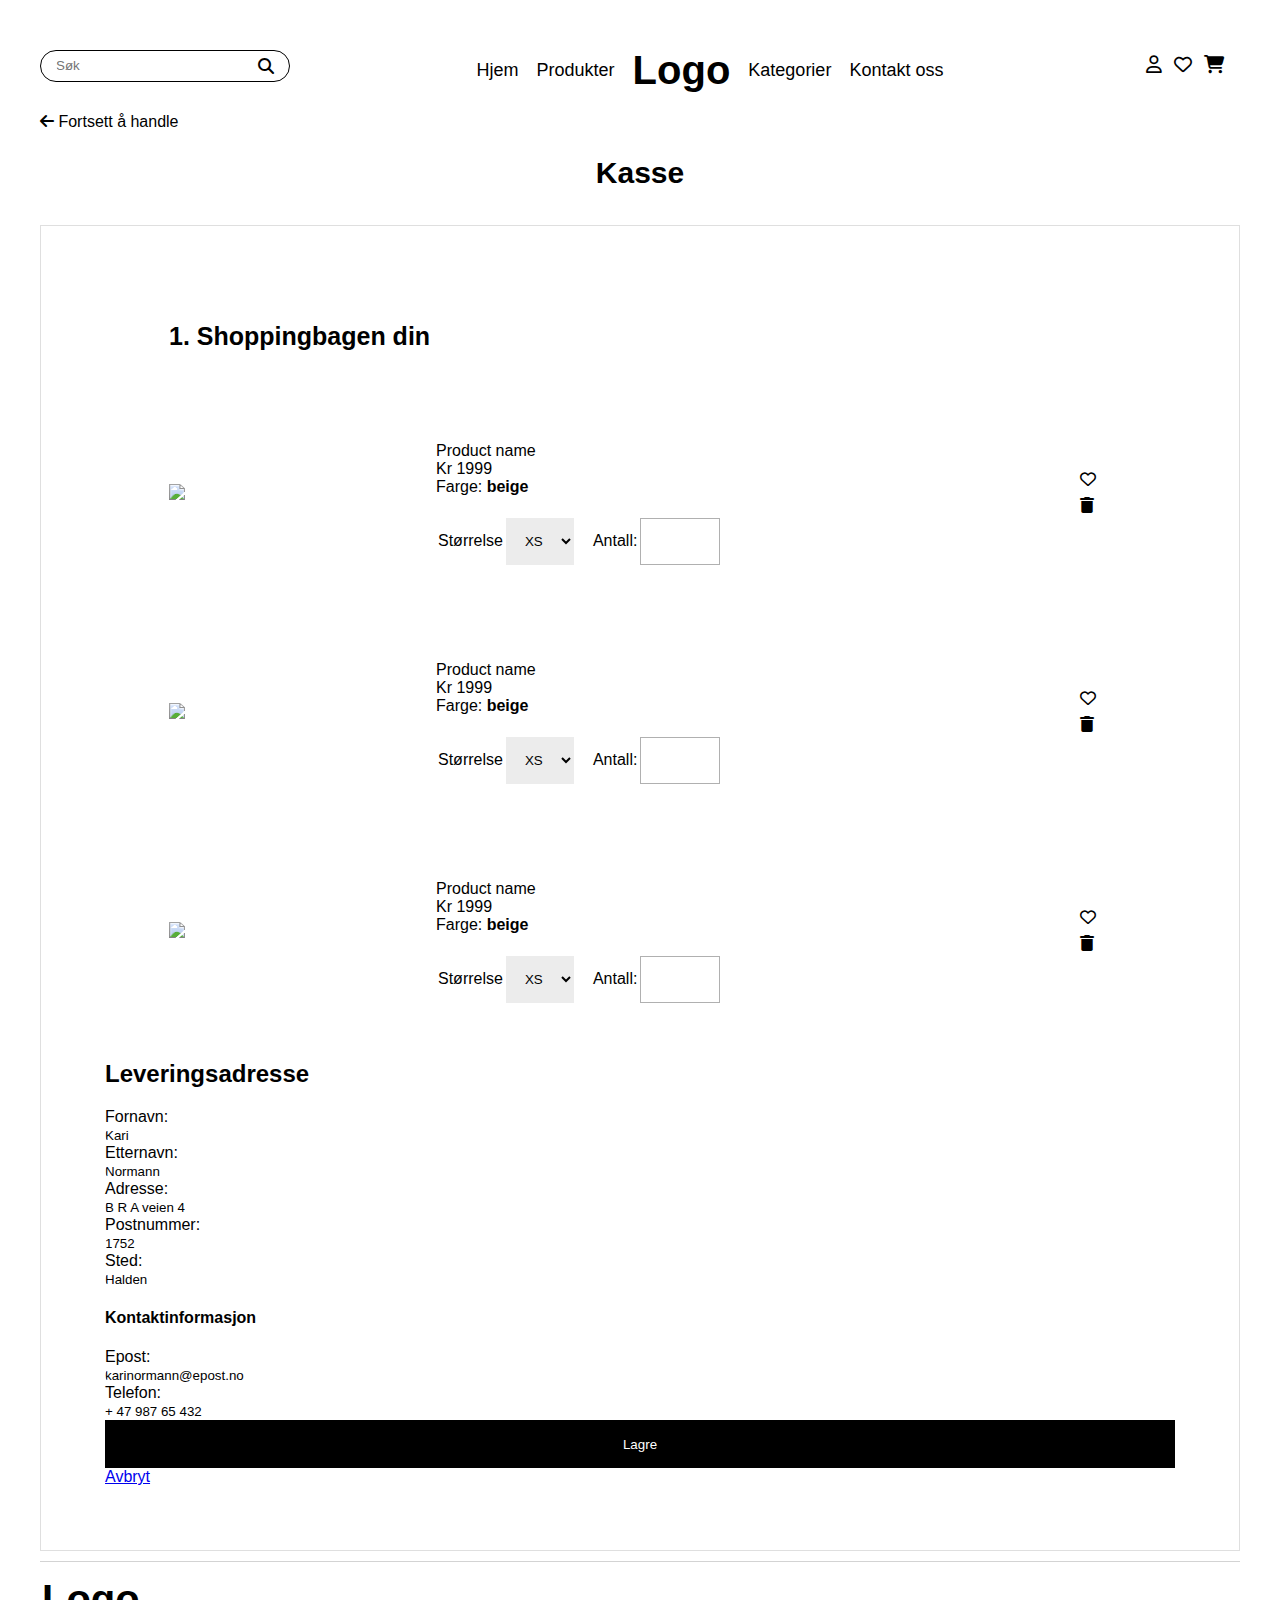
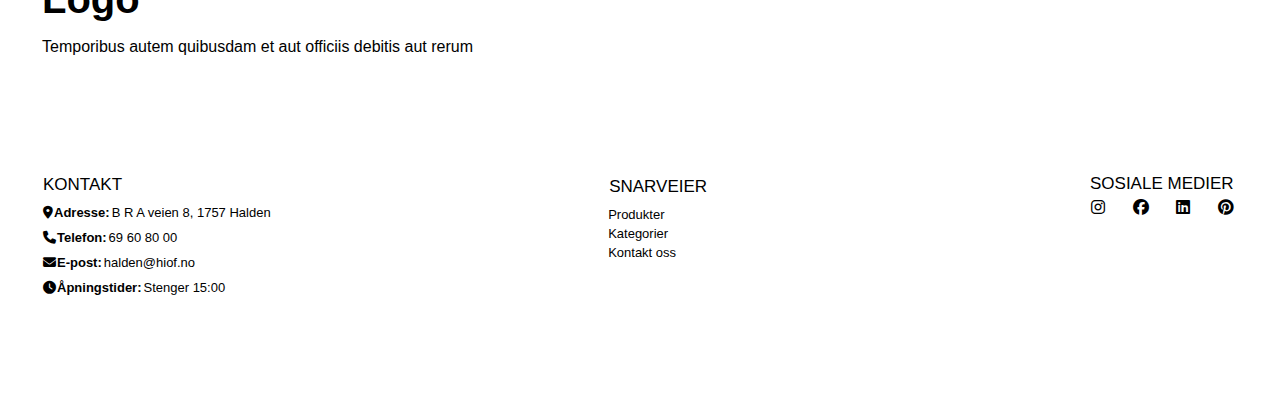
==== commit 803902b1: "checkout" ====
--- a/checkout.html
+++ b/checkout.html
@@ -36,7 +36,7 @@
         <main>
             <div id="p-c-container">
             <header id="c-header">
-                <a href=# id="back-link"><i class="fa-solid fa-arrow-left"></i> Fortsett å handle</i></a> 
+                <a href="index.html" id="back-link"><i class="fa-solid fa-arrow-left"></i> Fortsett å handle</i></a> 
                 <h2>Kasse</h2>
             </header>
             <section class="cart-items">
@@ -136,7 +136,29 @@
 
 
             <section class="customer-info">
-
+                <h2>Leveringsadresse</h2>
+                 <form>
+                    <label for="fname">Fornavn:</label><br>
+                     <input type="text" id="fname" name="fname" value="Kari"><br>
+                    <label for="lname">Etternavn:</label><br>
+                     <input type="text" id="lname" name="lname" value="Normann"><br>
+                    <label for="adress">Adresse:</label><br>
+                     <input type="text" id="adress" name="adress" value="B R A veien 4"><br>
+                    <label for="zipcode">Postnummer:</label><br>
+                     <input type="number" id="zipcode" name="zipcode" value="1752"><br>
+                    <label for="location">Sted:</label><br>
+                     <input type="text" id="location" name="location" value="Halden"><br>
+                 </form>
+
+                <h4>Kontaktinformasjon</h4>
+                 <form>
+                    <label for="email">Epost:</label><br>
+                     <input type="email" id="email" name="email" value="karinormann@epost.no"><br>
+                    <label for="phone">Telefon:</label><br>
+                     <input type="tel" id="phone" name="phone" pattern="[0-9]{3}-[0-9]{2}-[0-9]{3}" value="+ 47 987 65 432"><br>
+                     <button class="p-btn c-btn" type="submit">Lagre</button>
+                     <a href=# id="abort-btn">Avbryt</a>
+                 </form>
             </section>
 
             <section class="delivery-details">
--- a/style.css
+++ b/style.css
@@ -890,7 +890,7 @@
     border: 2px solid black;
 }
 
-#p-btn{
+.p-btn{
     grid-column: 1/2;
     grid-row: 2/3;
     width: 100%;
@@ -1056,6 +1056,7 @@
 .p-c-container{
     display: flex;
     display: column;
+    width: 100vw;
 }
 
 #c-header{ 
@@ -1088,7 +1089,7 @@
         justify-content: flex-start;
         font-size: 25px;
         margin: 0;
-        padding: 2rem 4rem;
+        padding: 20px 35px;
 
         grid-row: 1/2;
 
@@ -1098,7 +1099,7 @@
 .cart-card{
     display: flex;
     flex-direction: column;
-    padding: 2rem 3rem;
+    padding: 20px 35px;
     margin: 0;
 }
 
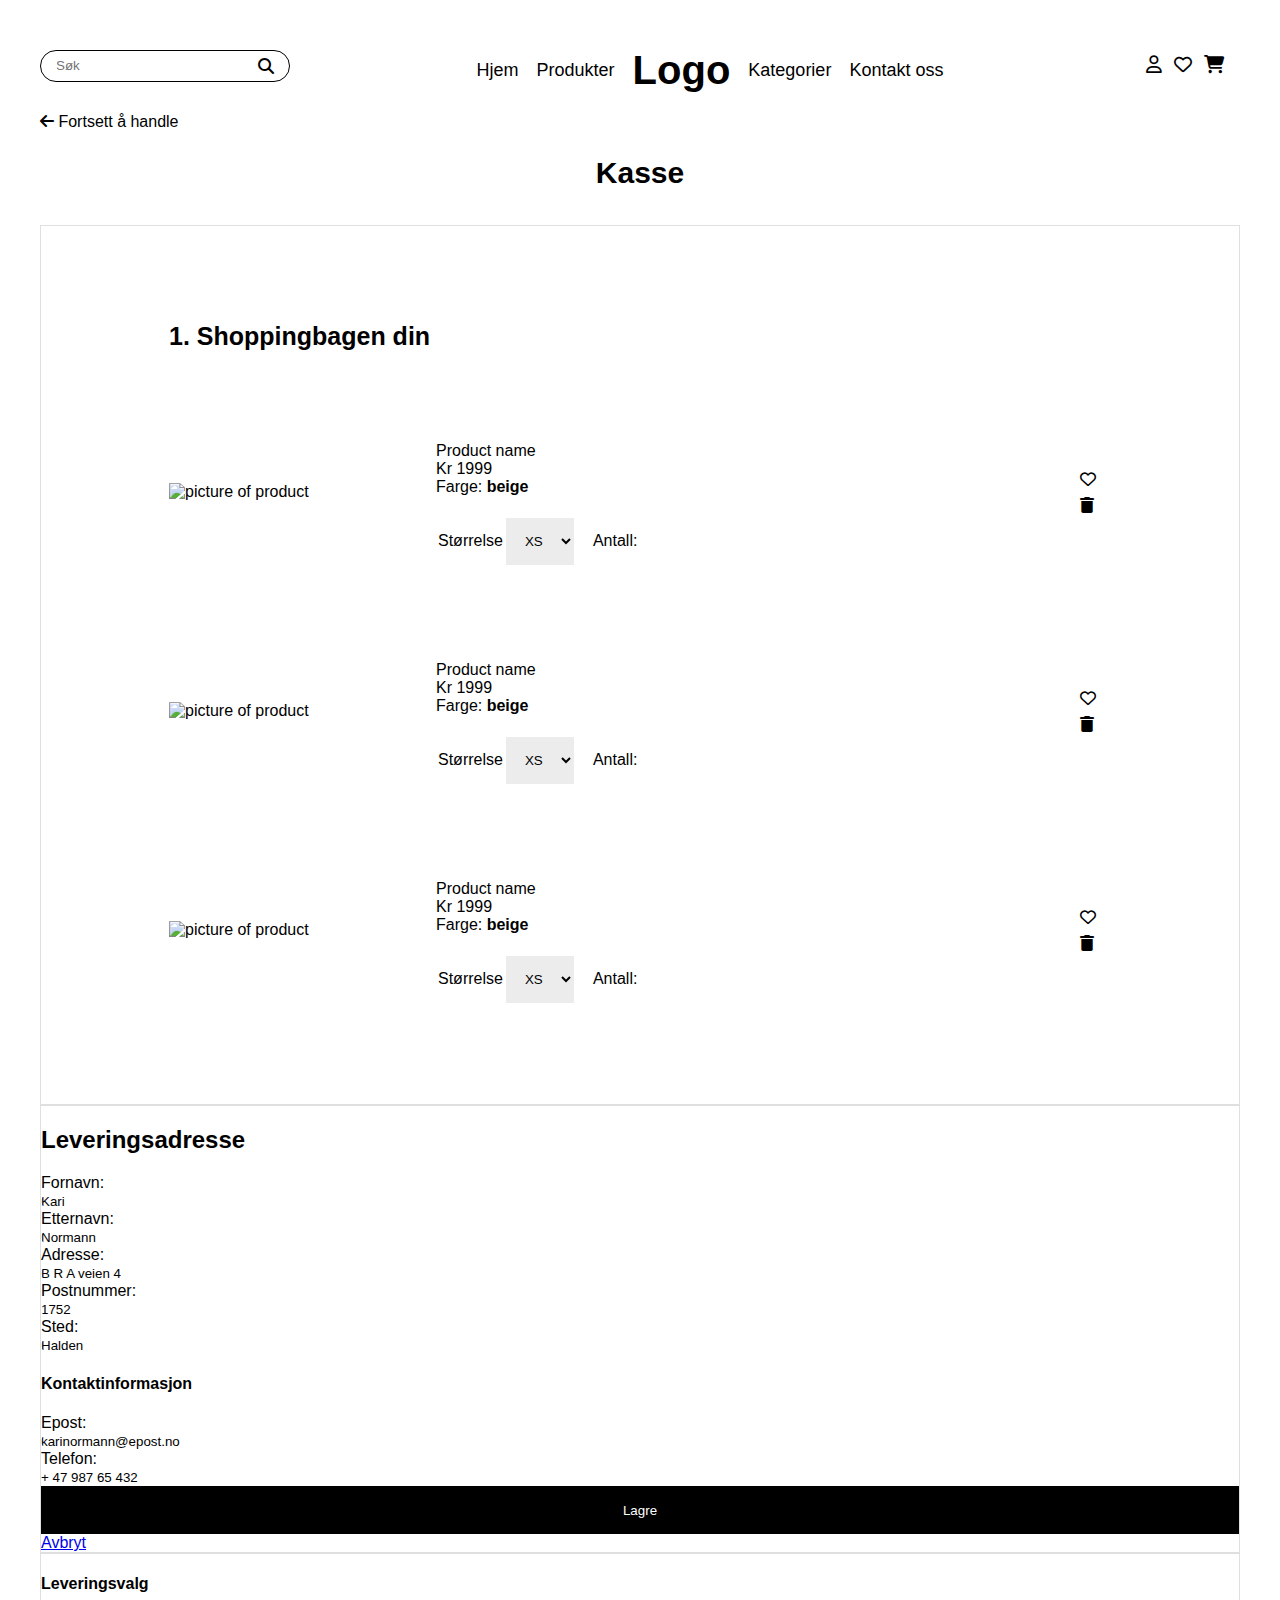
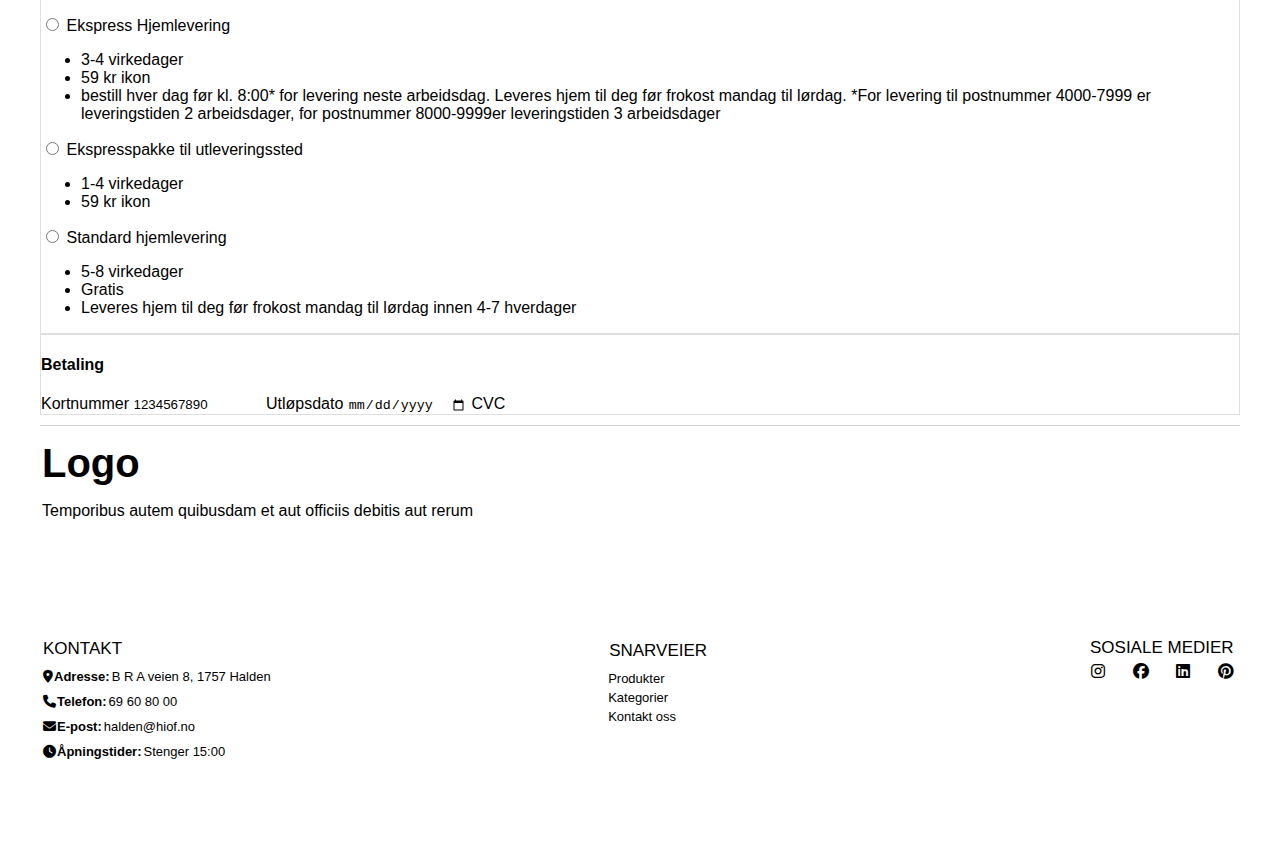
==== commit 11064745: "Checkout" ====
--- a/checkout.html
+++ b/checkout.html
@@ -34,15 +34,15 @@
             </nav>
         </header>
         <main>
-            <div id="p-c-container">
+         <div id="p-c-container">
             <header id="c-header">
-                <a href="index.html" id="back-link"><i class="fa-solid fa-arrow-left"></i> Fortsett å handle</i></a> 
+                <a href="index.html" id="back-link"><i class="fa-solid fa-arrow-left"></i> Fortsett å handle</a> 
                 <h2>Kasse</h2>
             </header>
-            <section class="cart-items">
+            <section class="cart-items a-b-c">
                 <h3>1. Shoppingbagen din</h3>
                 <article class="cart-card c-c-1">
-                    <img src="https://picsum.photos/290/290" class="c-prod-photo">
+                    <img src="https://picsum.photos/290/290" class="c-prod-photo" alt="picture of product">
                     <section class="c-test">
                         <ul class="c-prod">
                             <li class="c-name">Product name</li>
@@ -50,8 +50,8 @@
                             <li class="c-color">Farge: <strong>beige</strong></li>
                         </ul>
                         <section class="c-options">
-                        <form class="c-size-form" action="/handle-size" method="post">
-                            <label for="size">Størrelse</label>
+                        <form class="c-size-form">
+                            <label>Størrelse</label>
                             <select class="c-size" name="c-size">
                                 <option value="extra-small">XS</option>
                                 <option value="small">S</option>
@@ -61,8 +61,8 @@
                             </select>
                         </form>
                         <form class="c-number" action="/action_page.php">
-                            <label for="quantity">Antall:</label>
-                            <input type="number" id="c-quantity" name="c-quantity" min="1" max="99">
+                            <label>Antall:</label>
+                            <input type="number" class="c-quantity" min="1" max="99">
                         </form>
                         </section>
                         <ul class="c-ikon">
@@ -73,7 +73,7 @@
                 </article>
 
                 <article class="cart-card c-c-2">
-                    <img src="https://picsum.photos/290/290" class="c-prod-photo">
+                    <img src="https://picsum.photos/290/290" class="c-prod-photo" alt="picture of product">
                     <section class="c-test">
                         <ul class="c-prod">
                             <li class="c-name">Product name</li>
@@ -81,9 +81,9 @@
                             <li class="c-color">Farge: <strong>beige</strong></li>
                         </ul>
                         <section class="c-options">
-                        <form class="c-size-form" action="/handle-size" method="post">
-                            <label for="size">Størrelse</label>
-                            <select class="c-size" name="c-size">
+                        <form class="c-size-form">
+                            <label>Størrelse</label>
+                            <select class="c-size">
                                 <option value="extra-small">XS</option>
                                 <option value="small">S</option>
                                 <option value="medium">M</option>
@@ -91,9 +91,9 @@
                                 <option value="extra-large">XL</option>
                             </select>
                         </form>
-                        <form class="c-number" action="/action_page.php">
-                            <label for="quantity">Antall:</label>
-                            <input type="number" id="c-quantity" name="c-quantity" min="1" max="99">
+                        <form class="c-number">
+                            <label>Antall:</label>
+                            <input type="number" class="c-quantity" min="1" max="99">
                         </form>
                         </section>
                         <ul class="c-ikon">
@@ -104,7 +104,7 @@
                 </article>
 
                 <article class="cart-card c-c-3">
-                    <img src="https://picsum.photos/290/290" class="c-prod-photo">
+                    <img src="https://picsum.photos/290/290" class="c-prod-photo" alt="picture of product">
                     <section class="c-test">
                         <ul class="c-prod">
                             <li class="c-name">Product name</li>
@@ -112,9 +112,9 @@
                             <li class="c-color">Farge: <strong>beige</strong></li>
                         </ul>
                         <section class="c-options">
-                        <form class="c-size-form" action="/handle-size" method="post">
-                            <label for="size">Størrelse</label>
-                            <select class="c-size" name="c-size">
+                        <form class="c-size-form">
+                            <label>Størrelse</label>
+                            <select class="c-size">
                                 <option value="extra-small">XS</option>
                                 <option value="small">S</option>
                                 <option value="medium">M</option>
@@ -123,8 +123,8 @@
                             </select>
                         </form>
                         <form class="c-number" action="/action_page.php">
-                            <label for="quantity">Antall:</label>
-                            <input type="number" id="c-quantity" name="c-quantity" min="1" max="99">
+                            <label>Antall:</label>
+                            <input type="number" class="c-quantity" min="1" max="99">
                         </form>
                         </section>
                         <ul class="c-ikon">
@@ -133,43 +133,77 @@
                         </ul>
                     </section>
                 </article>
-
-
-            <section class="customer-info">
+            </section>
+
+
+            <section class="customer-info a-b-c">
                 <h2>Leveringsadresse</h2>
                  <form>
-                    <label for="fname">Fornavn:</label><br>
-                     <input type="text" id="fname" name="fname" value="Kari"><br>
-                    <label for="lname">Etternavn:</label><br>
-                     <input type="text" id="lname" name="lname" value="Normann"><br>
-                    <label for="adress">Adresse:</label><br>
-                     <input type="text" id="adress" name="adress" value="B R A veien 4"><br>
-                    <label for="zipcode">Postnummer:</label><br>
-                     <input type="number" id="zipcode" name="zipcode" value="1752"><br>
-                    <label for="location">Sted:</label><br>
-                     <input type="text" id="location" name="location" value="Halden"><br>
+                    <label>Fornavn:</label><br>
+                     <input type="text" id="fname"  value="Kari"><br>
+                    <label >Etternavn:</label><br>
+                     <input type="text" id="lname" value="Normann"><br>
+                    <label>Adresse:</label><br>
+                     <input type="text" id="adress" value="B R A veien 4"><br>
+                    <label>Postnummer:</label><br>
+                     <input type="number" id="zipcode" value="1752"><br>
+                    <label >Sted:</label><br>
+                     <input type="text" id="location" value="Halden"><br>
                  </form>
 
                 <h4>Kontaktinformasjon</h4>
                  <form>
-                    <label for="email">Epost:</label><br>
-                     <input type="email" id="email" name="email" value="karinormann@epost.no"><br>
-                    <label for="phone">Telefon:</label><br>
-                     <input type="tel" id="phone" name="phone" pattern="[0-9]{3}-[0-9]{2}-[0-9]{3}" value="+ 47 987 65 432"><br>
+                    <label>Epost:</label><br>
+                     <input type="email" id="email" value="karinormann@epost.no"><br>
+                    <label>Telefon:</label><br>
+                     <input type="tel" id="phone" pattern="[0-9]{3}-[0-9]{2}-[0-9]{3}" value="+ 47 987 65 432"><br>
                      <button class="p-btn c-btn" type="submit">Lagre</button>
                      <a href=# id="abort-btn">Avbryt</a>
                  </form>
             </section>
 
-            <section class="delivery-details">
-
-            </section>
-
-            <section class="payment-details">
-
-            </section>
-
-
+            <section class="delivery-details a-b-c">
+              <h4>Leveringsvalg</h4>
+                    <form>
+                        <input type="radio" id="express" value="Ekspress Hjemlevering">
+                        <label>Ekspress Hjemlevering</label>
+                        <ul>
+                            <li>3-4 virkedager</li>
+                            <li>59 kr ikon</li>
+                            <li>bestill hver dag før kl. 8:00* for levering neste arbeidsdag.
+                            Leveres hjem til deg før frokost mandag til lørdag. *For levering til 
+                            postnummer 4000-7999 er leveringstiden 2 arbeidsdager, for postnummer 	
+                            8000-9999er leveringstiden 3 arbeidsdager</li>
+                        </ul>
+                        
+                        <input type="radio" id="express-utlevering" value="Ekspress utlevering">
+                        <label>Ekspresspakke til utleveringssted</label>
+                        <ul>
+                            <li>1-4 virkedager</li>
+                            <li>59 kr ikon</li>
+                        </ul>
+                        
+                        <input type="radio" id="standard" value="Standard">
+                        <label>Standard hjemlevering</label>
+                        <ul>
+                            <li>5-8 virkedager</li>
+                            <li>Gratis</li>
+                            <li>Leveres hjem til deg før frokost mandag til lørdag innen 4-7 hverdager</li>
+                        </ul>
+                    </form> 
+            </section>
+
+            <section class="payment-details a-b-c">
+                <h4>Betaling</h4>
+                    <form>
+                    <label>Kortnummer</label>
+                    <input type="number" id="cardnumber" value="1234567890" min="1" max="999999999999">
+                    <label>Utløpsdato</label>    
+                    <input type="date" id="expiration">
+                    <label>CVC</label>
+                    <input type="text" id="cvc">
+                    </form>
+            </section>
         </div>
         </main>
         <footer>
--- a/style.css
+++ b/style.css
@@ -1080,8 +1080,12 @@
         }
 }
 
+.a-b-c{
+    border: 1px solid rgb(223, 223, 223);
+}
+
 .cart-items{
-    border: 1px solid rgb(223, 223, 223);
+    /*border: 1px solid rgb(223, 223, 223);*/
     display: grid;
     grid-row: auto auto auto auto;
 
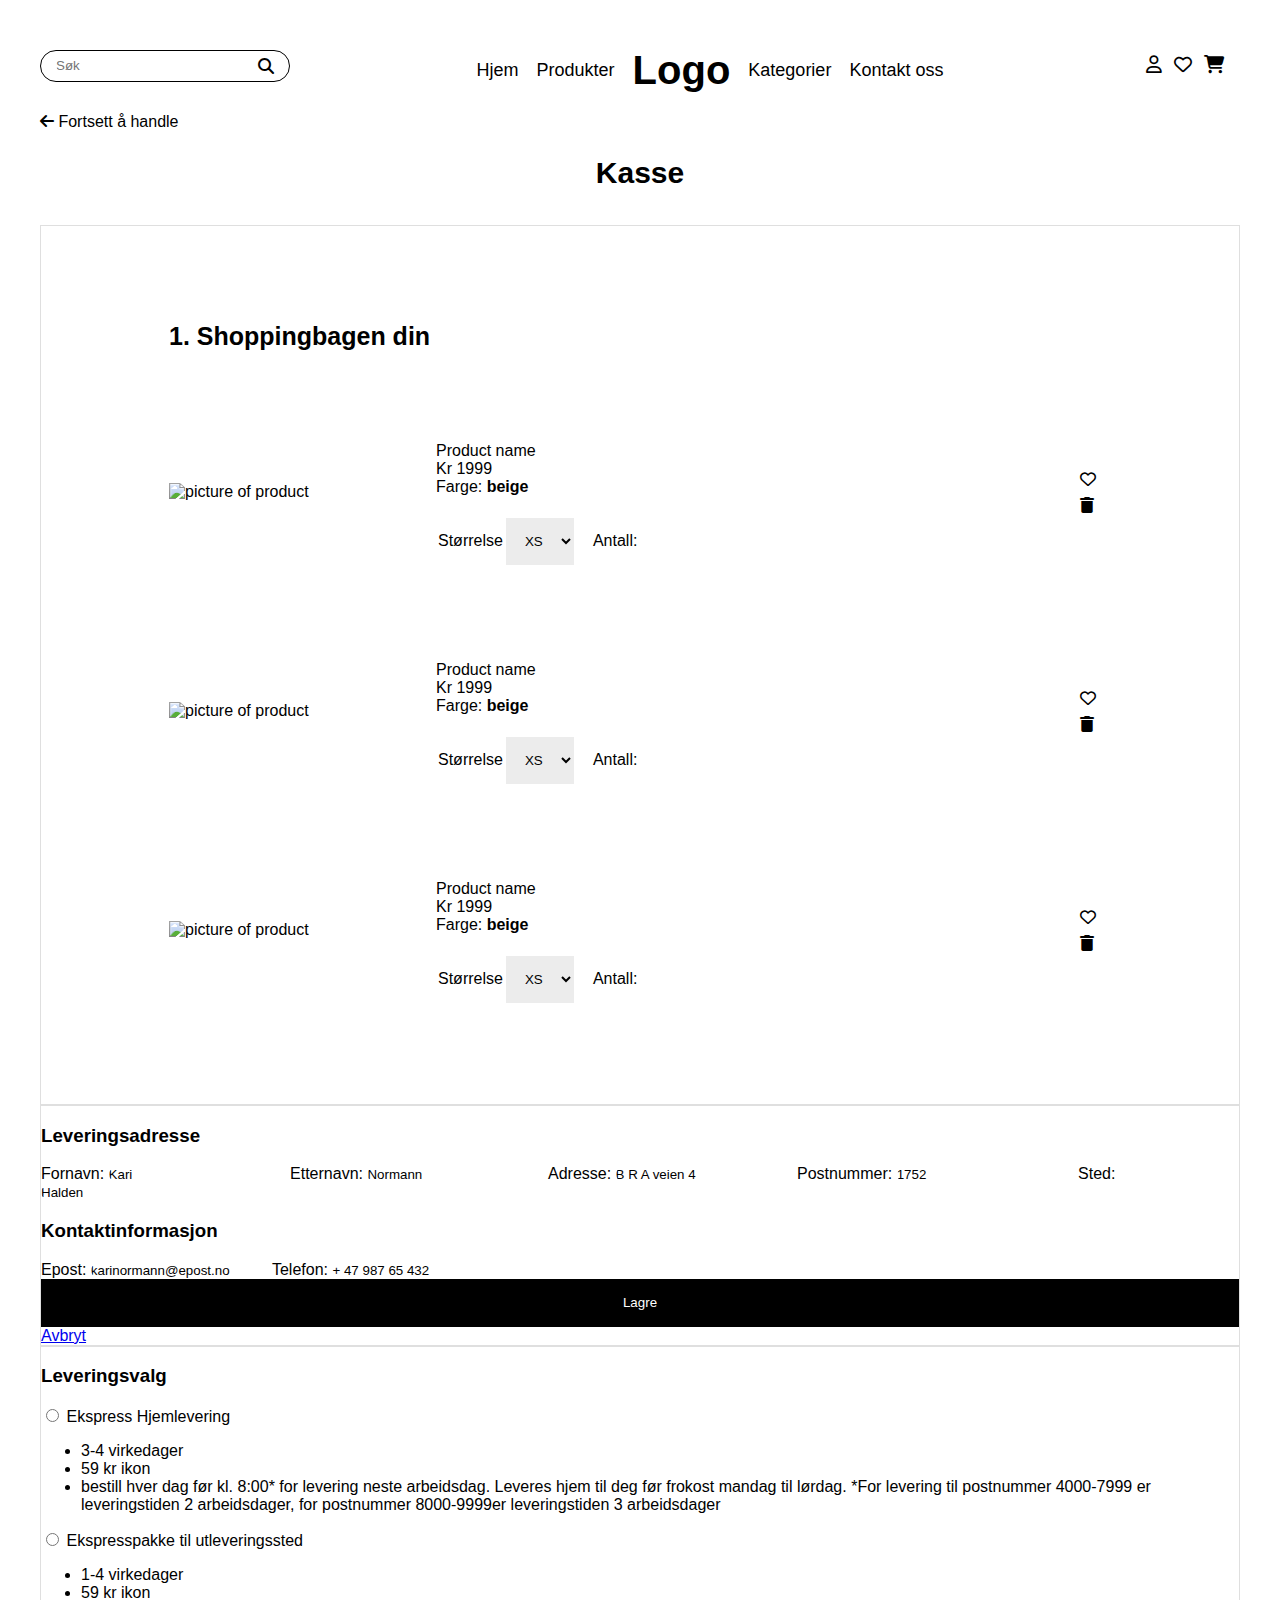
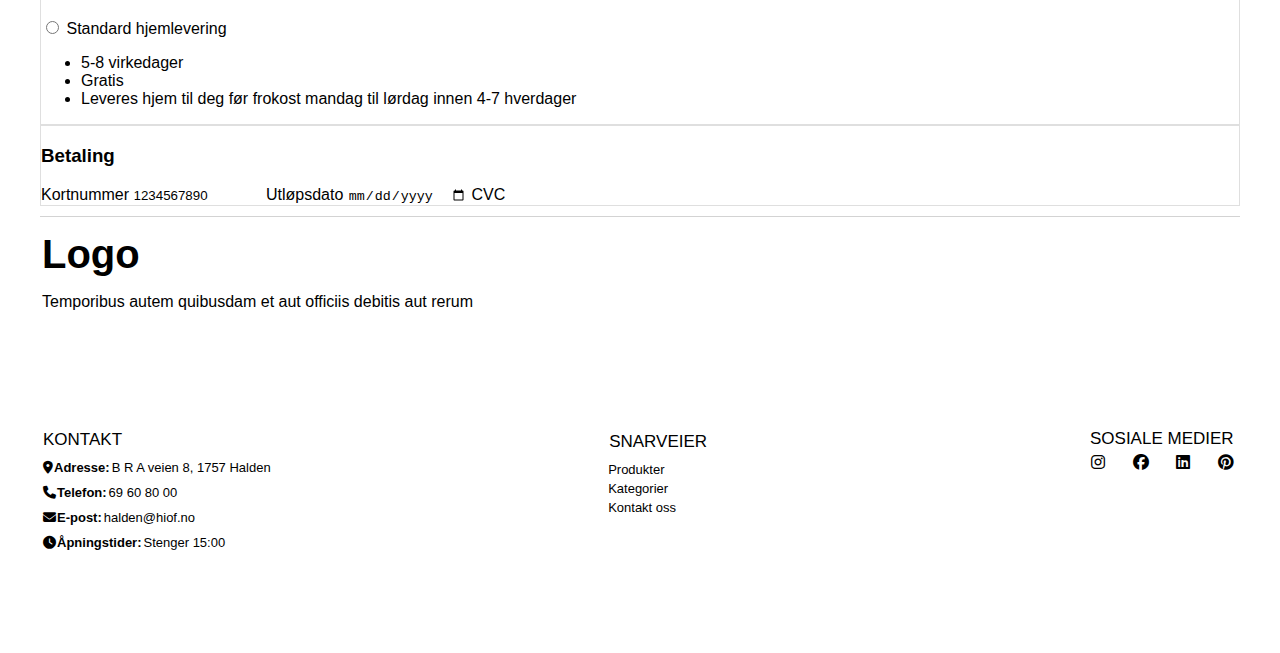
==== commit 8170245c: "checkout" ====
--- a/checkout.html
+++ b/checkout.html
@@ -34,177 +34,188 @@
             </nav>
         </header>
         <main>
-         <div id="p-c-container">
-            <header id="c-header">
-                <a href="index.html" id="back-link"><i class="fa-solid fa-arrow-left"></i> Fortsett å handle</a> 
-                <h2>Kasse</h2>
-            </header>
-            <section class="cart-items a-b-c">
-                <h3>1. Shoppingbagen din</h3>
-                <article class="cart-card c-c-1">
-                    <img src="https://picsum.photos/290/290" class="c-prod-photo" alt="picture of product">
-                    <section class="c-test">
-                        <ul class="c-prod">
-                            <li class="c-name">Product name</li>
-                            <li class="c-price">Kr 1999</li>
-                            <li class="c-color">Farge: <strong>beige</strong></li>
-                        </ul>
-                        <section class="c-options">
-                        <form class="c-size-form">
-                            <label>Størrelse</label>
-                            <select class="c-size" name="c-size">
-                                <option value="extra-small">XS</option>
-                                <option value="small">S</option>
-                                <option value="medium">M</option>
-                                <option value="large">L</option>
-                                <option value="extra-large">XL</option>
-                            </select>
+           <div id="p-c-container">
+                <header id="c-header">
+                    <a href="index.html" id="back-link"><i class="fa-solid fa-arrow-left"></i> Fortsett å handle</a> 
+                    <h2>Kasse</h2>
+                </header>
+                    <section class="cart-items a-b-c">
+                        <h3>1. Shoppingbagen din</h3>
+                        <article class="cart-card c-c-1">
+                            <img src="https://picsum.photos/290/290" class="c-prod-photo" alt="picture of product">
+                            <section class="c-test">
+                                <ul class="c-prod">
+                                    <li class="c-name">Product name</li>
+                                    <li class="c-price">Kr 1999</li>
+                                    <li class="c-color">Farge: <strong>beige</strong></li>
+                                </ul>
+                                <section class="c-options">
+                                <form class="c-size-form">
+                                    <label>Størrelse</label>
+                                    <select class="c-size" name="c-size">
+                                        <option value="extra-small">XS</option>
+                                        <option value="small">S</option>
+                                        <option value="medium">M</option>
+                                        <option value="large">L</option>
+                                        <option value="extra-large">XL</option>
+                                    </select>
+                                </form>
+                                <form class="c-number" action="/action_page.php">
+                                    <label>Antall:</label>
+                                    <input type="number" class="c-quantity" min="1" max="99">
+                                </form>
+                                </section>
+                                <ul class="c-ikon">
+                                    <li><i class="fa-regular fa-heart"></i></li>
+                                    <li><i class="fa-solid fa-trash"></i></li>
+                                </ul>
+                            </section>
+                        </article>
+
+                        <article class="cart-card c-c-2">
+                            <img src="https://picsum.photos/290/290" class="c-prod-photo" alt="picture of product">
+                            <section class="c-test">
+                                <ul class="c-prod">
+                                    <li class="c-name">Product name</li>
+                                    <li class="c-price">Kr 1999</li>
+                                    <li class="c-color">Farge: <strong>beige</strong></li>
+                                </ul>
+                                <section class="c-options">
+                                <form class="c-size-form">
+                                    <label>Størrelse</label>
+                                    <select class="c-size">
+                                        <option value="extra-small">XS</option>
+                                        <option value="small">S</option>
+                                        <option value="medium">M</option>
+                                        <option value="large">L</option>
+                                        <option value="extra-large">XL</option>
+                                    </select>
+                                </form>
+                                <form class="c-number">
+                                    <label>Antall:</label>
+                                    <input type="number" class="c-quantity" min="1" max="99">
+                                </form>
+                                </section>
+                                <ul class="c-ikon">
+                                    <li><i class="fa-regular fa-heart"></i></li>
+                                    <li><i class="fa-solid fa-trash"></i></li>
+                                </ul>
+                            </section>
+                        </article>
+
+                        <article class="cart-card c-c-3">
+                            <img src="https://picsum.photos/290/290" class="c-prod-photo" alt="picture of product">
+                            <section class="c-test">
+                                <ul class="c-prod">
+                                    <li class="c-name">Product name</li>
+                                    <li class="c-price">Kr 1999</li>
+                                    <li class="c-color">Farge: <strong>beige</strong></li>
+                                </ul>
+                                <section class="c-options">
+                                <form class="c-size-form">
+                                    <label>Størrelse</label>
+                                    <select class="c-size">
+                                        <option value="extra-small">XS</option>
+                                        <option value="small">S</option>
+                                        <option value="medium">M</option>
+                                        <option value="large">L</option>
+                                        <option value="extra-large">XL</option>
+                                    </select>
+                                </form>
+                                <form class="c-number" action="/action_page.php">
+                                    <label>Antall:</label>
+                                    <input type="number" class="c-quantity" min="1" max="99">
+                                </form>
+                                </section>
+                                <ul class="c-ikon">
+                                    <li><i class="fa-regular fa-heart"></i></li>
+                                    <li><i class="fa-solid fa-trash"></i></li>
+                                </ul>
+                            </section>
+                        </article>
+                    </section>
+
+
+                    
+                    <section class="customer-info a-b-c">
+                        <h3>Leveringsadresse</h3>
+                        <form>
+                            <label>Fornavn:</label>
+                            <input type="text" id="fname"  value="Kari">
+
+                            <label >Etternavn:</label>
+                            <input type="text" id="lname" value="Normann">
+
+                            <label>Adresse:</label>
+                            <input type="text" id="adress" value="B R A veien 4">
+
+                            <label>Postnummer:</label>
+                            <input type="number" id="zipcode" value="1752">
+
+                            <label >Sted:</label>
+                            <input type="text" id="location" value="Halden">
                         </form>
-                        <form class="c-number" action="/action_page.php">
-                            <label>Antall:</label>
-                            <input type="number" class="c-quantity" min="1" max="99">
+
+                        <h3>Kontaktinformasjon</h3>
+                        <form>
+                            <label>Epost:</label>
+                            <input type="email" id="email" value="karinormann@epost.no">
+
+                            <label>Telefon:</label>
+                            <input type="tel" id="phone" pattern="[0-9]{3}-[0-9]{2}-[0-9]{3}" value="+ 47 987 65 432">
+
+                            <button class="p-btn c-btn" type="submit">Lagre</button>
+                            <a href=# id="abort-btn">Avbryt</a>
                         </form>
-                        </section>
-                        <ul class="c-ikon">
-                            <li><i class="fa-regular fa-heart"></i></li>
-                            <li><i class="fa-solid fa-trash"></i></li>
-                        </ul>
-                    </section>
-                </article>
-
-                <article class="cart-card c-c-2">
-                    <img src="https://picsum.photos/290/290" class="c-prod-photo" alt="picture of product">
-                    <section class="c-test">
-                        <ul class="c-prod">
-                            <li class="c-name">Product name</li>
-                            <li class="c-price">Kr 1999</li>
-                            <li class="c-color">Farge: <strong>beige</strong></li>
-                        </ul>
-                        <section class="c-options">
-                        <form class="c-size-form">
-                            <label>Størrelse</label>
-                            <select class="c-size">
-                                <option value="extra-small">XS</option>
-                                <option value="small">S</option>
-                                <option value="medium">M</option>
-                                <option value="large">L</option>
-                                <option value="extra-large">XL</option>
-                            </select>
-                        </form>
-                        <form class="c-number">
-                            <label>Antall:</label>
-                            <input type="number" class="c-quantity" min="1" max="99">
-                        </form>
-                        </section>
-                        <ul class="c-ikon">
-                            <li><i class="fa-regular fa-heart"></i></li>
-                            <li><i class="fa-solid fa-trash"></i></li>
-                        </ul>
-                    </section>
-                </article>
-
-                <article class="cart-card c-c-3">
-                    <img src="https://picsum.photos/290/290" class="c-prod-photo" alt="picture of product">
-                    <section class="c-test">
-                        <ul class="c-prod">
-                            <li class="c-name">Product name</li>
-                            <li class="c-price">Kr 1999</li>
-                            <li class="c-color">Farge: <strong>beige</strong></li>
-                        </ul>
-                        <section class="c-options">
-                        <form class="c-size-form">
-                            <label>Størrelse</label>
-                            <select class="c-size">
-                                <option value="extra-small">XS</option>
-                                <option value="small">S</option>
-                                <option value="medium">M</option>
-                                <option value="large">L</option>
-                                <option value="extra-large">XL</option>
-                            </select>
-                        </form>
-                        <form class="c-number" action="/action_page.php">
-                            <label>Antall:</label>
-                            <input type="number" class="c-quantity" min="1" max="99">
-                        </form>
-                        </section>
-                        <ul class="c-ikon">
-                            <li><i class="fa-regular fa-heart"></i></li>
-                            <li><i class="fa-solid fa-trash"></i></li>
-                        </ul>
-                    </section>
-                </article>
-            </section>
-
-
-            <section class="customer-info a-b-c">
-                <h2>Leveringsadresse</h2>
-                 <form>
-                    <label>Fornavn:</label><br>
-                     <input type="text" id="fname"  value="Kari"><br>
-                    <label >Etternavn:</label><br>
-                     <input type="text" id="lname" value="Normann"><br>
-                    <label>Adresse:</label><br>
-                     <input type="text" id="adress" value="B R A veien 4"><br>
-                    <label>Postnummer:</label><br>
-                     <input type="number" id="zipcode" value="1752"><br>
-                    <label >Sted:</label><br>
-                     <input type="text" id="location" value="Halden"><br>
-                 </form>
-
-                <h4>Kontaktinformasjon</h4>
-                 <form>
-                    <label>Epost:</label><br>
-                     <input type="email" id="email" value="karinormann@epost.no"><br>
-                    <label>Telefon:</label><br>
-                     <input type="tel" id="phone" pattern="[0-9]{3}-[0-9]{2}-[0-9]{3}" value="+ 47 987 65 432"><br>
-                     <button class="p-btn c-btn" type="submit">Lagre</button>
-                     <a href=# id="abort-btn">Avbryt</a>
-                 </form>
-            </section>
-
-            <section class="delivery-details a-b-c">
-              <h4>Leveringsvalg</h4>
-                    <form>
-                        <input type="radio" id="express" value="Ekspress Hjemlevering">
-                        <label>Ekspress Hjemlevering</label>
-                        <ul>
-                            <li>3-4 virkedager</li>
-                            <li>59 kr ikon</li>
-                            <li>bestill hver dag før kl. 8:00* for levering neste arbeidsdag.
-                            Leveres hjem til deg før frokost mandag til lørdag. *For levering til 
-                            postnummer 4000-7999 er leveringstiden 2 arbeidsdager, for postnummer 	
-                            8000-9999er leveringstiden 3 arbeidsdager</li>
-                        </ul>
-                        
-                        <input type="radio" id="express-utlevering" value="Ekspress utlevering">
-                        <label>Ekspresspakke til utleveringssted</label>
-                        <ul>
-                            <li>1-4 virkedager</li>
-                            <li>59 kr ikon</li>
-                        </ul>
-                        
-                        <input type="radio" id="standard" value="Standard">
-                        <label>Standard hjemlevering</label>
-                        <ul>
-                            <li>5-8 virkedager</li>
-                            <li>Gratis</li>
-                            <li>Leveres hjem til deg før frokost mandag til lørdag innen 4-7 hverdager</li>
-                        </ul>
-                    </form> 
-            </section>
-
-            <section class="payment-details a-b-c">
-                <h4>Betaling</h4>
-                    <form>
-                    <label>Kortnummer</label>
-                    <input type="number" id="cardnumber" value="1234567890" min="1" max="999999999999">
-                    <label>Utløpsdato</label>    
-                    <input type="date" id="expiration">
-                    <label>CVC</label>
-                    <input type="text" id="cvc">
-                    </form>
-            </section>
-        </div>
+                    </section>
+
+
+
+                    <section class="delivery-details a-b-c">
+                    <h3>Leveringsvalg</h3>
+                            <form>
+                                <input type="radio" id="express" value="Ekspress Hjemlevering">
+                                <label>Ekspress Hjemlevering</label>
+                                <ul>
+                                    <li>3-4 virkedager</li>
+                                    <li>59 kr ikon</li>
+                                    <li>bestill hver dag før kl. 8:00* for levering neste arbeidsdag.
+                                    Leveres hjem til deg før frokost mandag til lørdag. *For levering til 
+                                    postnummer 4000-7999 er leveringstiden 2 arbeidsdager, for postnummer 	
+                                    8000-9999er leveringstiden 3 arbeidsdager</li>
+                                </ul>
+                                
+                                <input type="radio" id="express-utlevering" value="Ekspress utlevering">
+                                <label>Ekspresspakke til utleveringssted</label>
+                                <ul>
+                                    <li>1-4 virkedager</li>
+                                    <li>59 kr ikon</li>
+                                </ul>
+                                
+                                <input type="radio" id="standard" value="Standard">
+                                <label>Standard hjemlevering</label>
+                                <ul>
+                                    <li>5-8 virkedager</li>
+                                    <li>Gratis</li>
+                                    <li>Leveres hjem til deg før frokost mandag til lørdag innen 4-7 hverdager</li>
+                                </ul>
+                            </form> 
+                    </section>
+
+
+
+                    <section class="payment-details a-b-c">
+                        <h3>Betaling</h3>
+                            <form>
+                            <label>Kortnummer</label>
+                            <input type="number" id="cardnumber" value="1234567890" min="1" max="999999999999">
+                            <label>Utløpsdato</label>    
+                            <input type="date" id="expiration">
+                            <label>CVC</label>
+                            <input type="text" id="cvc">
+                            </form>
+                    </section>
+           </div>
         </main>
         <footer>
             <div class="footer-container">
--- a/style.css
+++ b/style.css
@@ -1085,7 +1085,6 @@
 }
 
 .cart-items{
-    /*border: 1px solid rgb(223, 223, 223);*/
     display: grid;
     grid-row: auto auto auto auto;
 
@@ -1208,6 +1207,9 @@
     }
 }
 
+.customer-info{
+
+}
 
 /* ######################################################################### NETTBRETT ################################################################### */
 
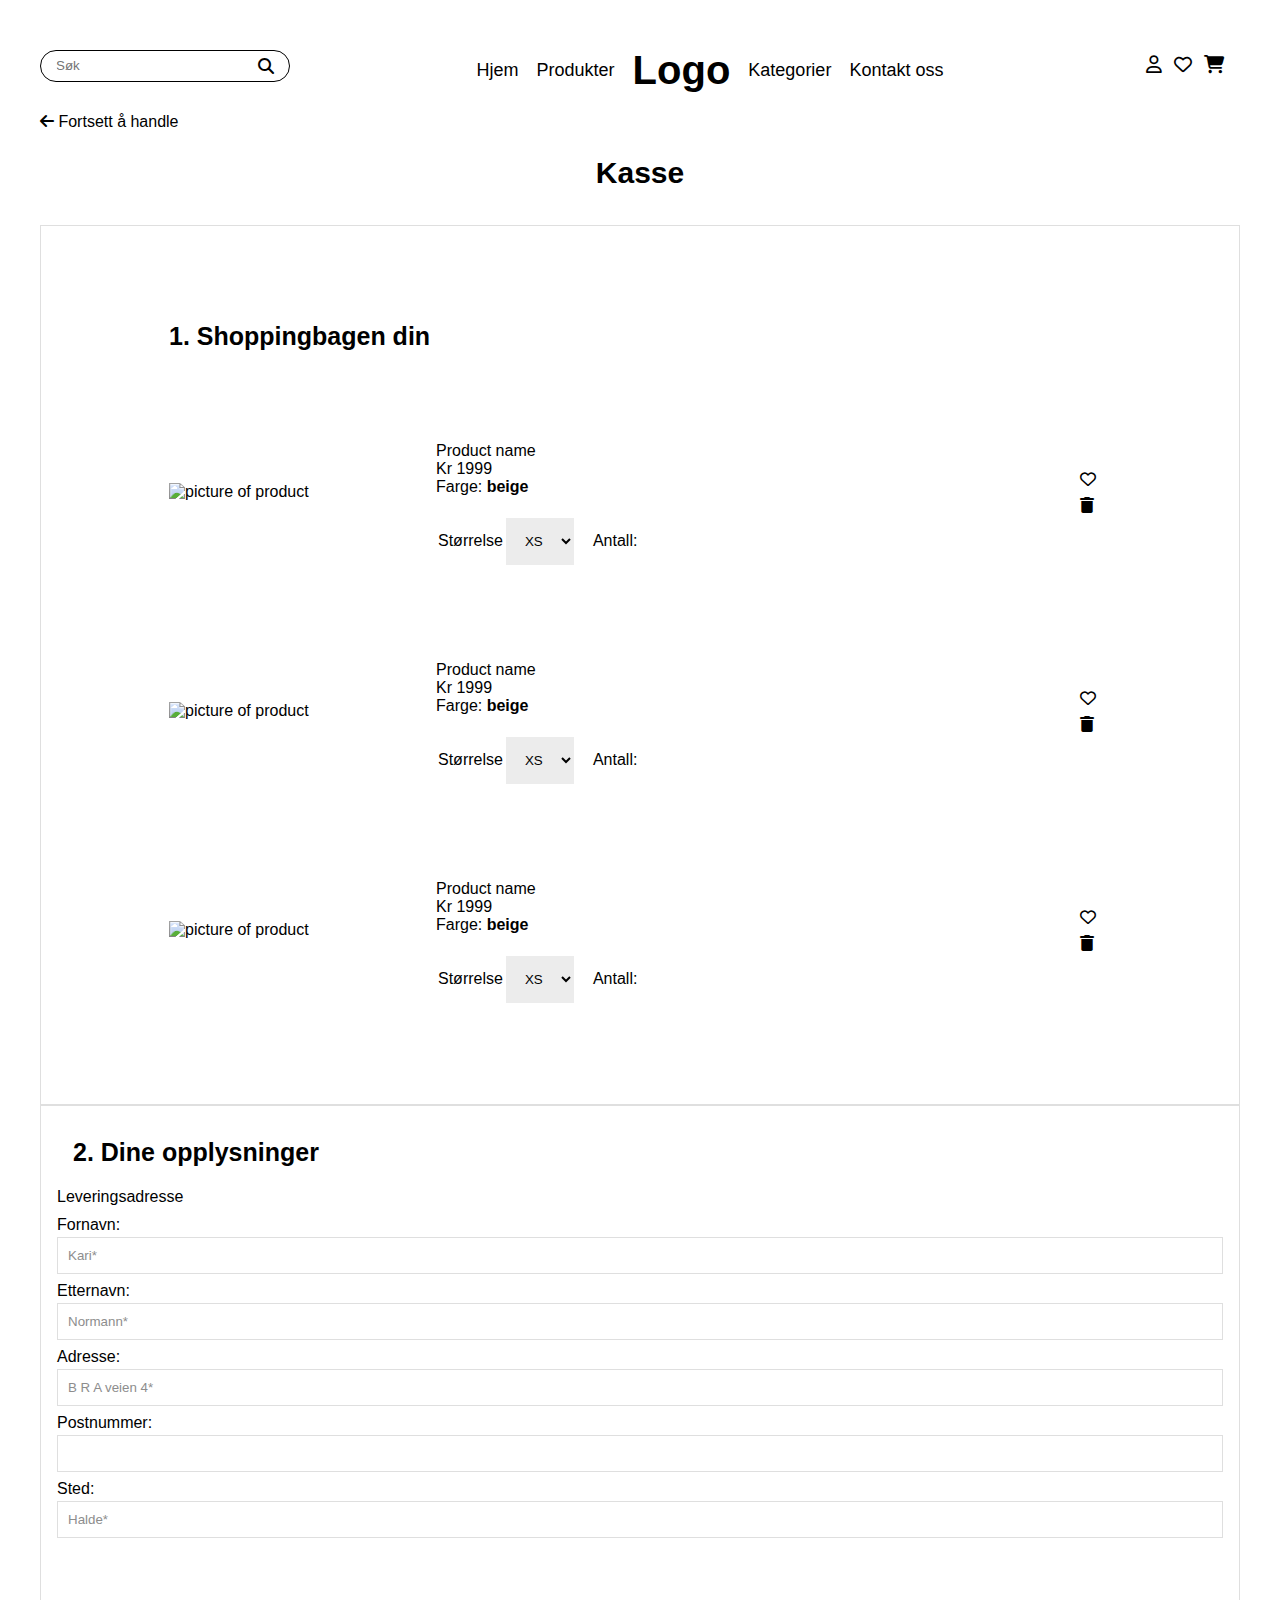
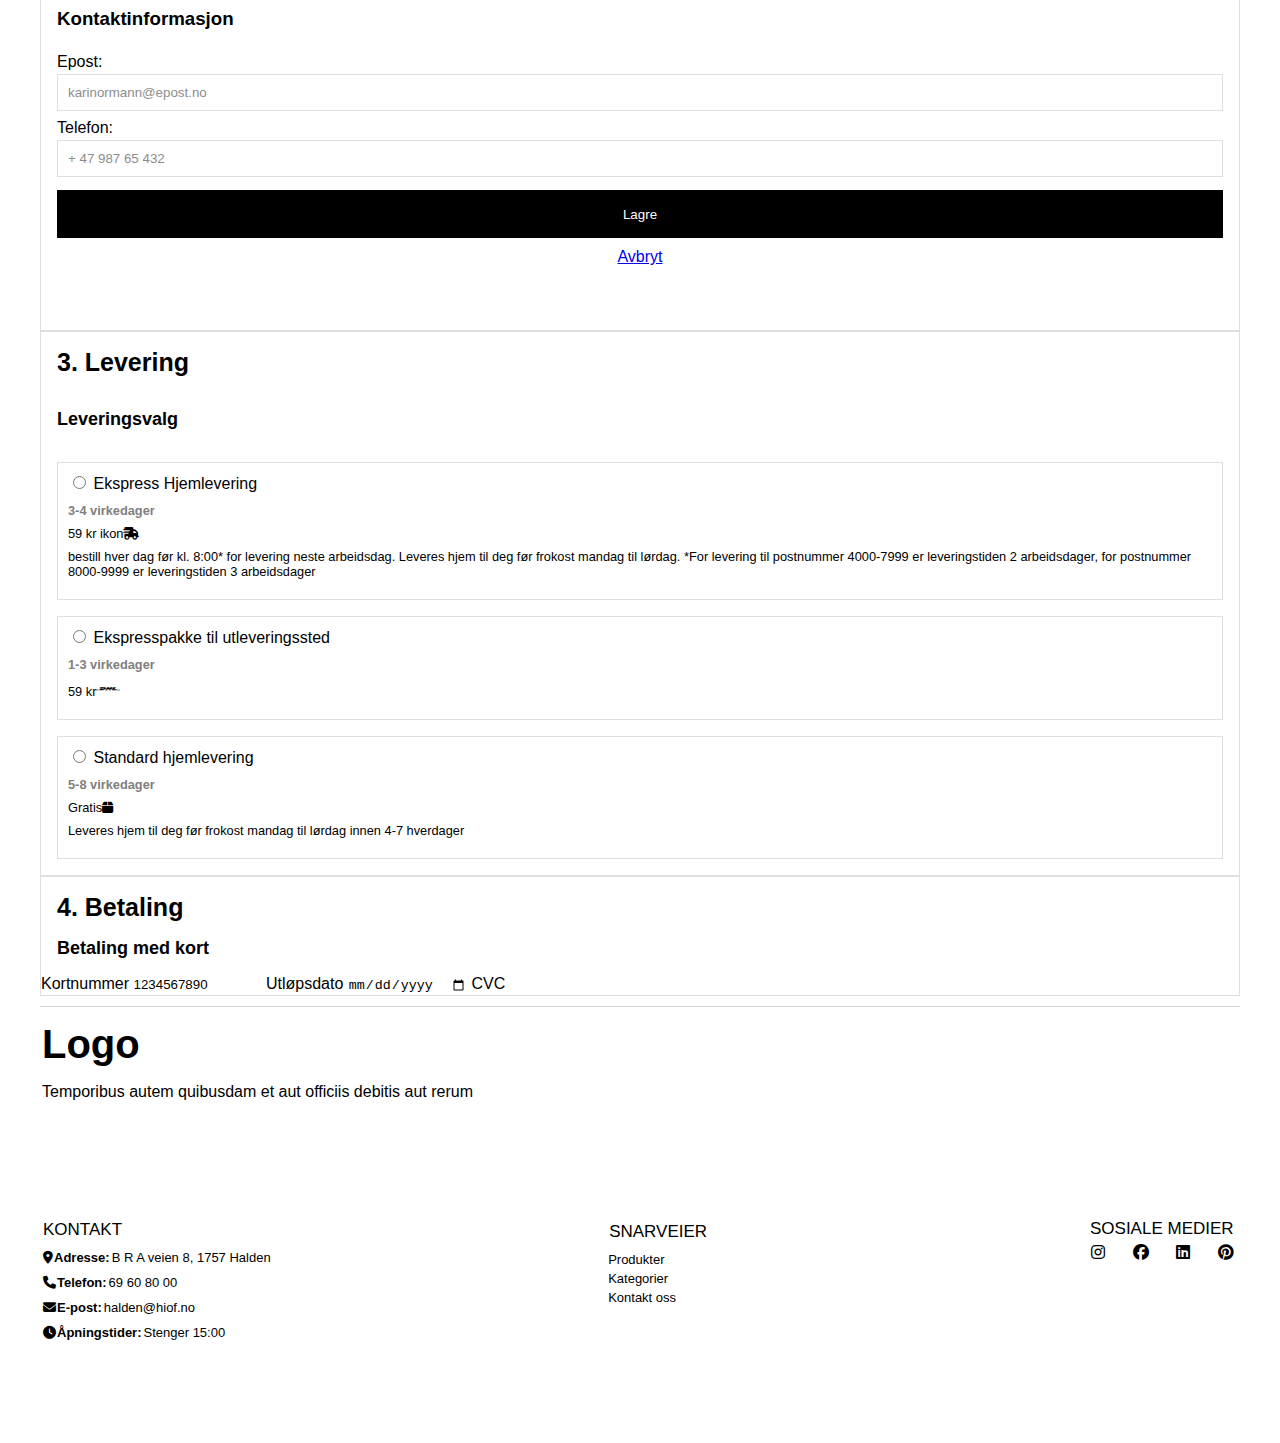
==== commit 3e83b1a0: "checkout" ====
--- a/checkout.html
+++ b/checkout.html
@@ -23,8 +23,8 @@
                     <li><a href="index.html" class="nav-info">Hjem</a></li>
                     <li><a href="product.html" class="nav-info">Produkter</a></li>
                     <li><a href="index.html" class="logo">Logo</a></li>
-                    <li><a href="#category" class="nav-info">Kategorier</a></li>
-                    <li><a href="#contact" class="nav-info">Kontakt oss</a></li>
+                    <li><a href="index.html#category" class="nav-info">Kategorier</a></li>
+                    <li><a href="index.html#footer" class="nav-info">Kontakt oss</a></li>
                 </ul>
                 <ul class="ikoner">
                     <li><a href="index.html"><i class="fa-regular fa-user fas hover-grow"></i></a></li>
@@ -40,39 +40,8 @@
                     <h2>Kasse</h2>
                 </header>
                     <section class="cart-items a-b-c">
-                        <h3>1. Shoppingbagen din</h3>
+                     <h3 class="h3">1. Shoppingbagen din</h3>
                         <article class="cart-card c-c-1">
-                            <img src="https://picsum.photos/290/290" class="c-prod-photo" alt="picture of product">
-                            <section class="c-test">
-                                <ul class="c-prod">
-                                    <li class="c-name">Product name</li>
-                                    <li class="c-price">Kr 1999</li>
-                                    <li class="c-color">Farge: <strong>beige</strong></li>
-                                </ul>
-                                <section class="c-options">
-                                <form class="c-size-form">
-                                    <label>Størrelse</label>
-                                    <select class="c-size" name="c-size">
-                                        <option value="extra-small">XS</option>
-                                        <option value="small">S</option>
-                                        <option value="medium">M</option>
-                                        <option value="large">L</option>
-                                        <option value="extra-large">XL</option>
-                                    </select>
-                                </form>
-                                <form class="c-number" action="/action_page.php">
-                                    <label>Antall:</label>
-                                    <input type="number" class="c-quantity" min="1" max="99">
-                                </form>
-                                </section>
-                                <ul class="c-ikon">
-                                    <li><i class="fa-regular fa-heart"></i></li>
-                                    <li><i class="fa-solid fa-trash"></i></li>
-                                </ul>
-                            </section>
-                        </article>
-
-                        <article class="cart-card c-c-2">
                             <img src="https://picsum.photos/290/290" class="c-prod-photo" alt="picture of product">
                             <section class="c-test">
                                 <ul class="c-prod">
@@ -91,7 +60,7 @@
                                         <option value="extra-large">XL</option>
                                     </select>
                                 </form>
-                                <form class="c-number">
+                                <form class="c-number" action="/action_page.php">
                                     <label>Antall:</label>
                                     <input type="number" class="c-quantity" min="1" max="99">
                                 </form>
@@ -103,7 +72,7 @@
                             </section>
                         </article>
 
-                        <article class="cart-card c-c-3">
+                        <article class="cart-card c-c-2">
                             <img src="https://picsum.photos/290/290" class="c-prod-photo" alt="picture of product">
                             <section class="c-test">
                                 <ul class="c-prod">
@@ -122,7 +91,7 @@
                                         <option value="extra-large">XL</option>
                                     </select>
                                 </form>
-                                <form class="c-number" action="/action_page.php">
+                                <form class="c-number">
                                     <label>Antall:</label>
                                     <input type="number" class="c-quantity" min="1" max="99">
                                 </form>
@@ -133,87 +102,129 @@
                                 </ul>
                             </section>
                         </article>
+
+                        <article class="cart-card c-c-3">
+                            <img src="https://picsum.photos/290/290" class="c-prod-photo" alt="picture of product">
+                            <section class="c-test">
+                                <ul class="c-prod">
+                                    <li class="c-name">Product name</li>
+                                    <li class="c-price">Kr 1999</li>
+                                    <li class="c-color">Farge: <strong>beige</strong></li>
+                                </ul>
+                                <section class="c-options">
+                                <form class="c-size-form">
+                                    <label>Størrelse</label>
+                                    <select class="c-size">
+                                        <option value="extra-small">XS</option>
+                                        <option value="small">S</option>
+                                        <option value="medium">M</option>
+                                        <option value="large">L</option>
+                                        <option value="extra-large">XL</option>
+                                    </select>
+                                </form>
+                                <form class="c-number">
+                                    <label>Antall:</label>
+                                    <input type="number" class="c-quantity" min="1" max="99">
+                                </form>
+                                </section>
+                                <ul class="c-ikon">
+                                    <li><i class="fa-regular fa-heart"></i></li>
+                                    <li><i class="fa-solid fa-trash"></i></li>
+                                </ul>
+                            </section>
+                        </article>
                     </section>
 
 
                     
                     <section class="customer-info a-b-c">
-                        <h3>Leveringsadresse</h3>
+                        <h3 class="h3">2. Dine opplysninger</h3>
+                        <p>Leveringsadresse</p>
+                        <form class="ci-a">
+                            <label>Fornavn:</label>
+                            <input type="text" class="fname ci-ab"  value="Kari*">
+
+                            <label >Etternavn:</label>
+                            <input type="text" class="lname ci-ab" value="Normann*">
+
+                            <label>Adresse:</label>
+                            <input type="text" class="adress ci-ab" value="B R A veien 4*">
+
+                            <label>Postnummer:</label>
+                            <input type="number" class="zipcode ci-ab" value="1752*">
+
+                            <label >Sted:</label>
+                            <input type="text" class="location ci-ab" value="Halde*">
+                        </form>
+
+                        <h3>Kontaktinformasjon</h3>
+                        <form class="ci-a">
+                            <label>Epost:</label>
+                            <input type="email" class="email ci-ab" value="karinormann@epost.no">
+
+                            <label>Telefon:</label>
+                            <input type="tel" class="phone ci-ab" pattern="[0-9]{3}-[0-9]{2}-[0-9]{3}" value="+ 47 987 65 432">
+
+                            <button class="p-btn c-btn" type="submit">Lagre</button>
+                            <a href="product.html" id="cancel-btn">Avbryt</a>
+                        </form>
+                    </section>
+
+
+
+                    <section class="delivery-details a-b-c">
+                      <h3 class="h3 h-d-1">3. Levering</h3>
+                        <h4 class="h4 h-d-2">Leveringsvalg</h4>
+                            <form>
+                                <fieldset class="field-delivery f-d-1">
+                                    <input type="radio" id="express" name="option" value="Ekspress Hjemlevering">
+                                    <label>Ekspress Hjemlevering</label>
+                                    <ul>
+                                        <li class="d-d-time">3-4 virkedager</li>
+                                        <li class="d-d-price">59 kr ikon<i class="fa-solid fa-truck-fast"></i></li>
+                                        <li class="d-d-info">
+                                            bestill hver dag før kl. 8:00* for levering neste arbeidsdag.
+                                            Leveres hjem til deg før frokost mandag til lørdag. *For levering til 
+                                            postnummer 4000-7999 er leveringstiden 2 arbeidsdager, for postnummer 	
+                                            8000-9999 er leveringstiden 3 arbeidsdager
+                                        </li>
+                                    </ul>
+                                </fieldset>
+                                
+                                <fieldset class="field-delivery f-d-2">
+                                    <input type="radio" id="express-utlevering" name="option" value="Ekspress utlevering">
+                                    <label>Ekspresspakke til utleveringssted</label>
+                                    <ul>
+                                        <li class="d-d-time">1-3 virkedager</li>
+                                        <li class="d-d-price">59 kr<i class="fa-brands fa-dhl"></i></li>
+                                    </ul>
+                                </fieldset>
+
+                                <fieldset class="field-delivery f-d-3">
+                                    <input type="radio" id="standard" name="option" value="Standard">
+                                    <label>Standard hjemlevering</label>
+                                    <ul>
+                                        <li class="d-d-time">5-8 virkedager</li>
+                                        <li class="d-d-price">Gratis<i class="fa-solid fa-box"></i></li>
+                                        <li class="d-d-info">Leveres hjem til deg før frokost mandag til lørdag innen 4-7 hverdager</li>
+                                    </ul>
+                                </fieldset>
+                            </form> 
+                    </section>
+
+
+
+                    <section class="payment-details a-b-c">
+                      <h3 class="h3">4. Betaling</h3>
+                       <h4 class="h4">Betaling med kort</h4>
                         <form>
-                            <label>Fornavn:</label>
-                            <input type="text" id="fname"  value="Kari">
-
-                            <label >Etternavn:</label>
-                            <input type="text" id="lname" value="Normann">
-
-                            <label>Adresse:</label>
-                            <input type="text" id="adress" value="B R A veien 4">
-
-                            <label>Postnummer:</label>
-                            <input type="number" id="zipcode" value="1752">
-
-                            <label >Sted:</label>
-                            <input type="text" id="location" value="Halden">
-                        </form>
-
-                        <h3>Kontaktinformasjon</h3>
-                        <form>
-                            <label>Epost:</label>
-                            <input type="email" id="email" value="karinormann@epost.no">
-
-                            <label>Telefon:</label>
-                            <input type="tel" id="phone" pattern="[0-9]{3}-[0-9]{2}-[0-9]{3}" value="+ 47 987 65 432">
-
-                            <button class="p-btn c-btn" type="submit">Lagre</button>
-                            <a href=# id="abort-btn">Avbryt</a>
-                        </form>
-                    </section>
-
-
-
-                    <section class="delivery-details a-b-c">
-                    <h3>Leveringsvalg</h3>
-                            <form>
-                                <input type="radio" id="express" value="Ekspress Hjemlevering">
-                                <label>Ekspress Hjemlevering</label>
-                                <ul>
-                                    <li>3-4 virkedager</li>
-                                    <li>59 kr ikon</li>
-                                    <li>bestill hver dag før kl. 8:00* for levering neste arbeidsdag.
-                                    Leveres hjem til deg før frokost mandag til lørdag. *For levering til 
-                                    postnummer 4000-7999 er leveringstiden 2 arbeidsdager, for postnummer 	
-                                    8000-9999er leveringstiden 3 arbeidsdager</li>
-                                </ul>
-                                
-                                <input type="radio" id="express-utlevering" value="Ekspress utlevering">
-                                <label>Ekspresspakke til utleveringssted</label>
-                                <ul>
-                                    <li>1-4 virkedager</li>
-                                    <li>59 kr ikon</li>
-                                </ul>
-                                
-                                <input type="radio" id="standard" value="Standard">
-                                <label>Standard hjemlevering</label>
-                                <ul>
-                                    <li>5-8 virkedager</li>
-                                    <li>Gratis</li>
-                                    <li>Leveres hjem til deg før frokost mandag til lørdag innen 4-7 hverdager</li>
-                                </ul>
-                            </form> 
-                    </section>
-
-
-
-                    <section class="payment-details a-b-c">
-                        <h3>Betaling</h3>
-                            <form>
                             <label>Kortnummer</label>
                             <input type="number" id="cardnumber" value="1234567890" min="1" max="999999999999">
                             <label>Utløpsdato</label>    
                             <input type="date" id="expiration">
                             <label>CVC</label>
                             <input type="text" id="cvc">
-                            </form>
+                        </form>
                     </section>
            </div>
         </main>
--- a/style.css
+++ b/style.css
@@ -1090,19 +1090,27 @@
 
     h3{
         justify-content: flex-start;
-        font-size: 25px;
-        margin: 0;
-        padding: 20px 35px;
-
         grid-row: 1/2;
-
-    }
+    }
+}
+
+.h3{
+    font-size: 25px;
+    margin: 1rem;
+    padding: 0;
+}
+
+.h4{
+    margin: 1rem;
+    font-size: 18px;
+    font-weight: bold;
+
 }
 
 .cart-card{
     display: flex;
     flex-direction: column;
-    padding: 20px 35px;
+    padding: 20px;
     margin: 0;
 }
 
@@ -1208,7 +1216,98 @@
 }
 
 .customer-info{
-
+    display: flex;
+    /*flex-wrap: wrap;*/
+    flex-direction: column;
+    justify-content: center;
+    align-content: center;
+    padding: 1rem;
+
+    p{
+        margin: 5px 0px;
+    }
+}
+
+
+.ci-a{
+    display: flex;
+    flex-direction: column;
+    justify-content: center;
+    align-content: center;
+    margin-bottom: 3rem;
+
+    label{
+        margin-top: 5px;
+    }
+
+    a{
+        display: flex;
+        justify-content: center;
+        align-content: center;
+    }
+}
+
+.ci-ab{
+    border: 1px solid rgb(223, 223, 223);
+    border-radius: 0;
+    padding: 10px;
+    margin: 3px 0px;
+    color: rgb(141, 141, 141);
+}
+
+
+.c-btn{
+    margin: 10px 0px;
+
+}
+
+.delivery-details{
+    display: grid;
+    grid-template-columns: auto;
+    grid-template-rows: auto auto auto;
+
+    form{
+        grid-column: 1/2;
+        grid-row: 3/4;
+    }
+}
+
+.h-d-1{
+    grid-column: 1/2;
+    grid-row: 1/2;
+}
+
+.h-d-2{
+    grid-column: 1/2;
+    grid-row: 2/3;
+}
+
+.d-d-time{
+    font-weight: bold;
+    color: grey;
+}
+
+.fa-dhl{
+    font-size: 1.2rem;
+    padding: 0;
+}
+
+
+.field-delivery{
+    border: 1px solid rgb(223, 223, 223);
+    padding: 10px;
+    margin: 1rem 1rem;
+
+    ul{
+        list-style: none;
+        margin: 10px 0px;
+        padding: 0px;
+
+        li{
+            font-size: 0.8rem;
+            margin: 8px 0px;
+        }
+    }
 }
 
 /* ######################################################################### NETTBRETT ################################################################### */
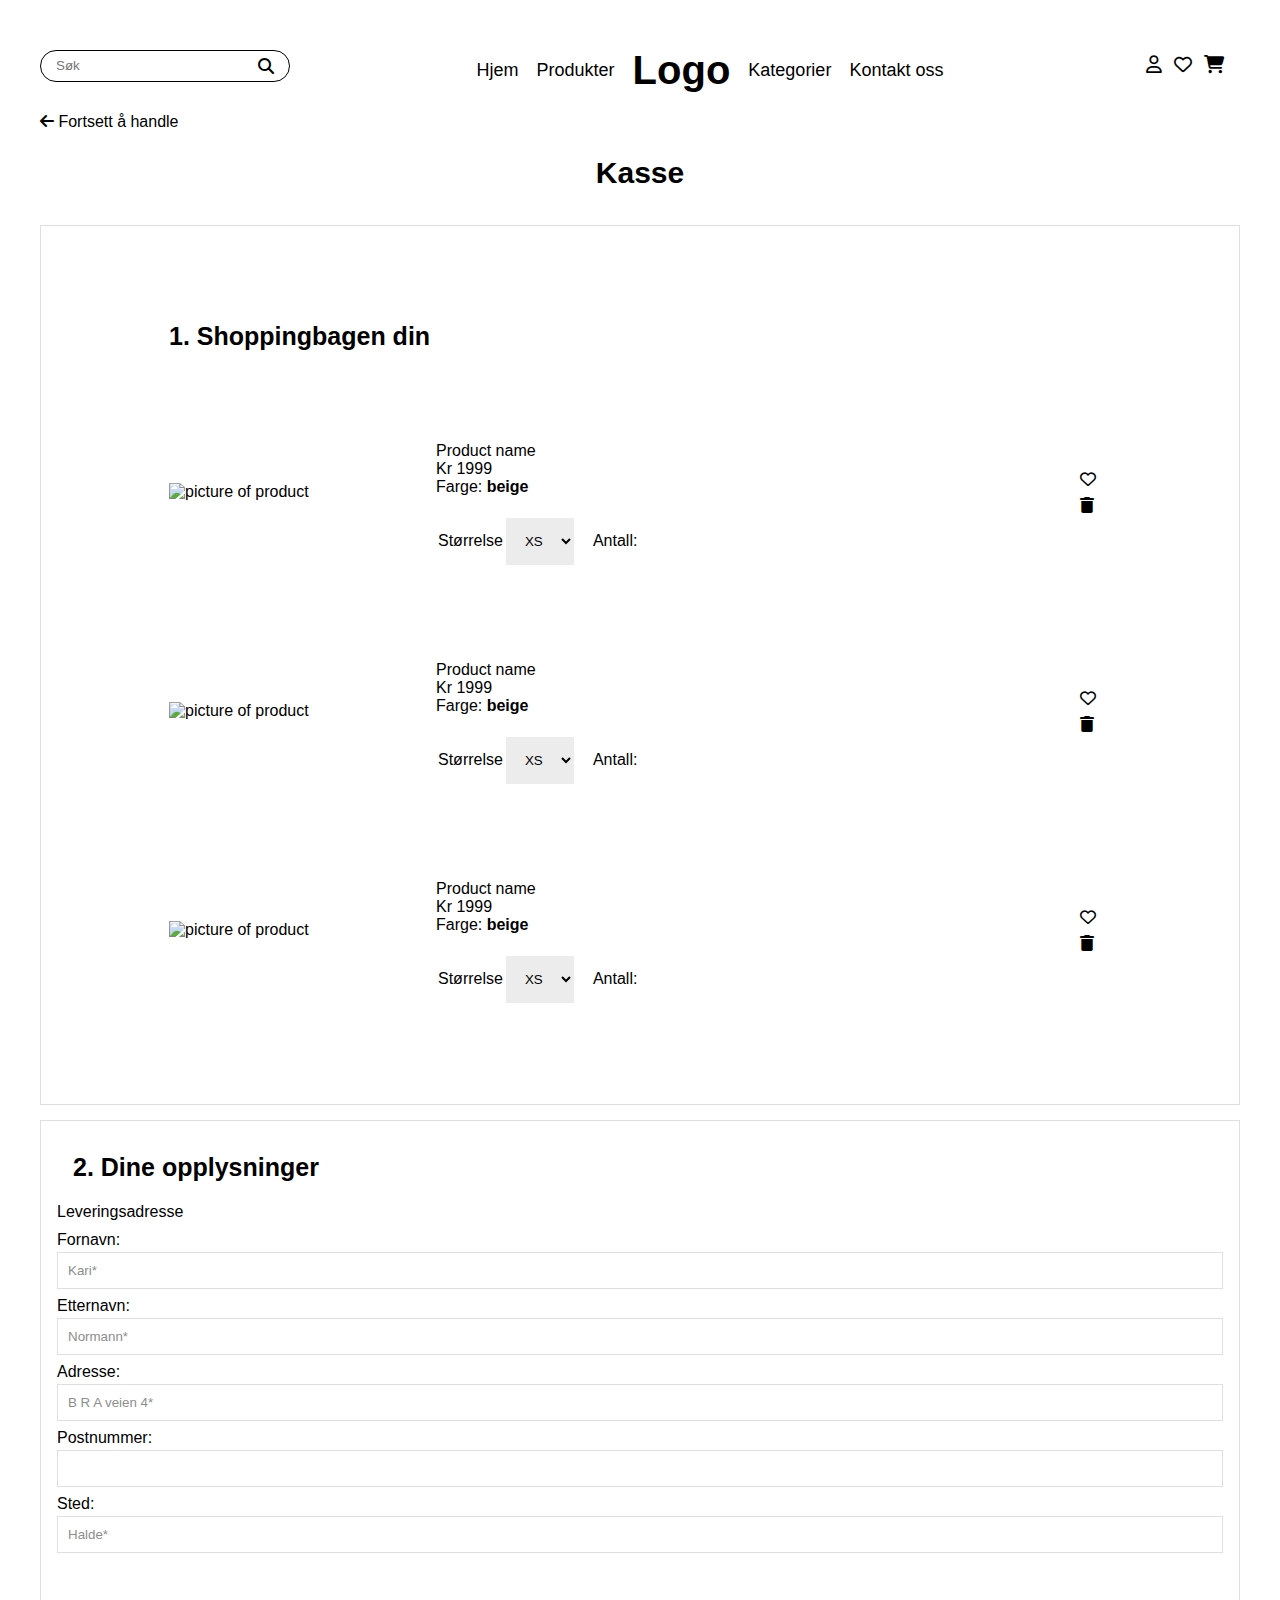
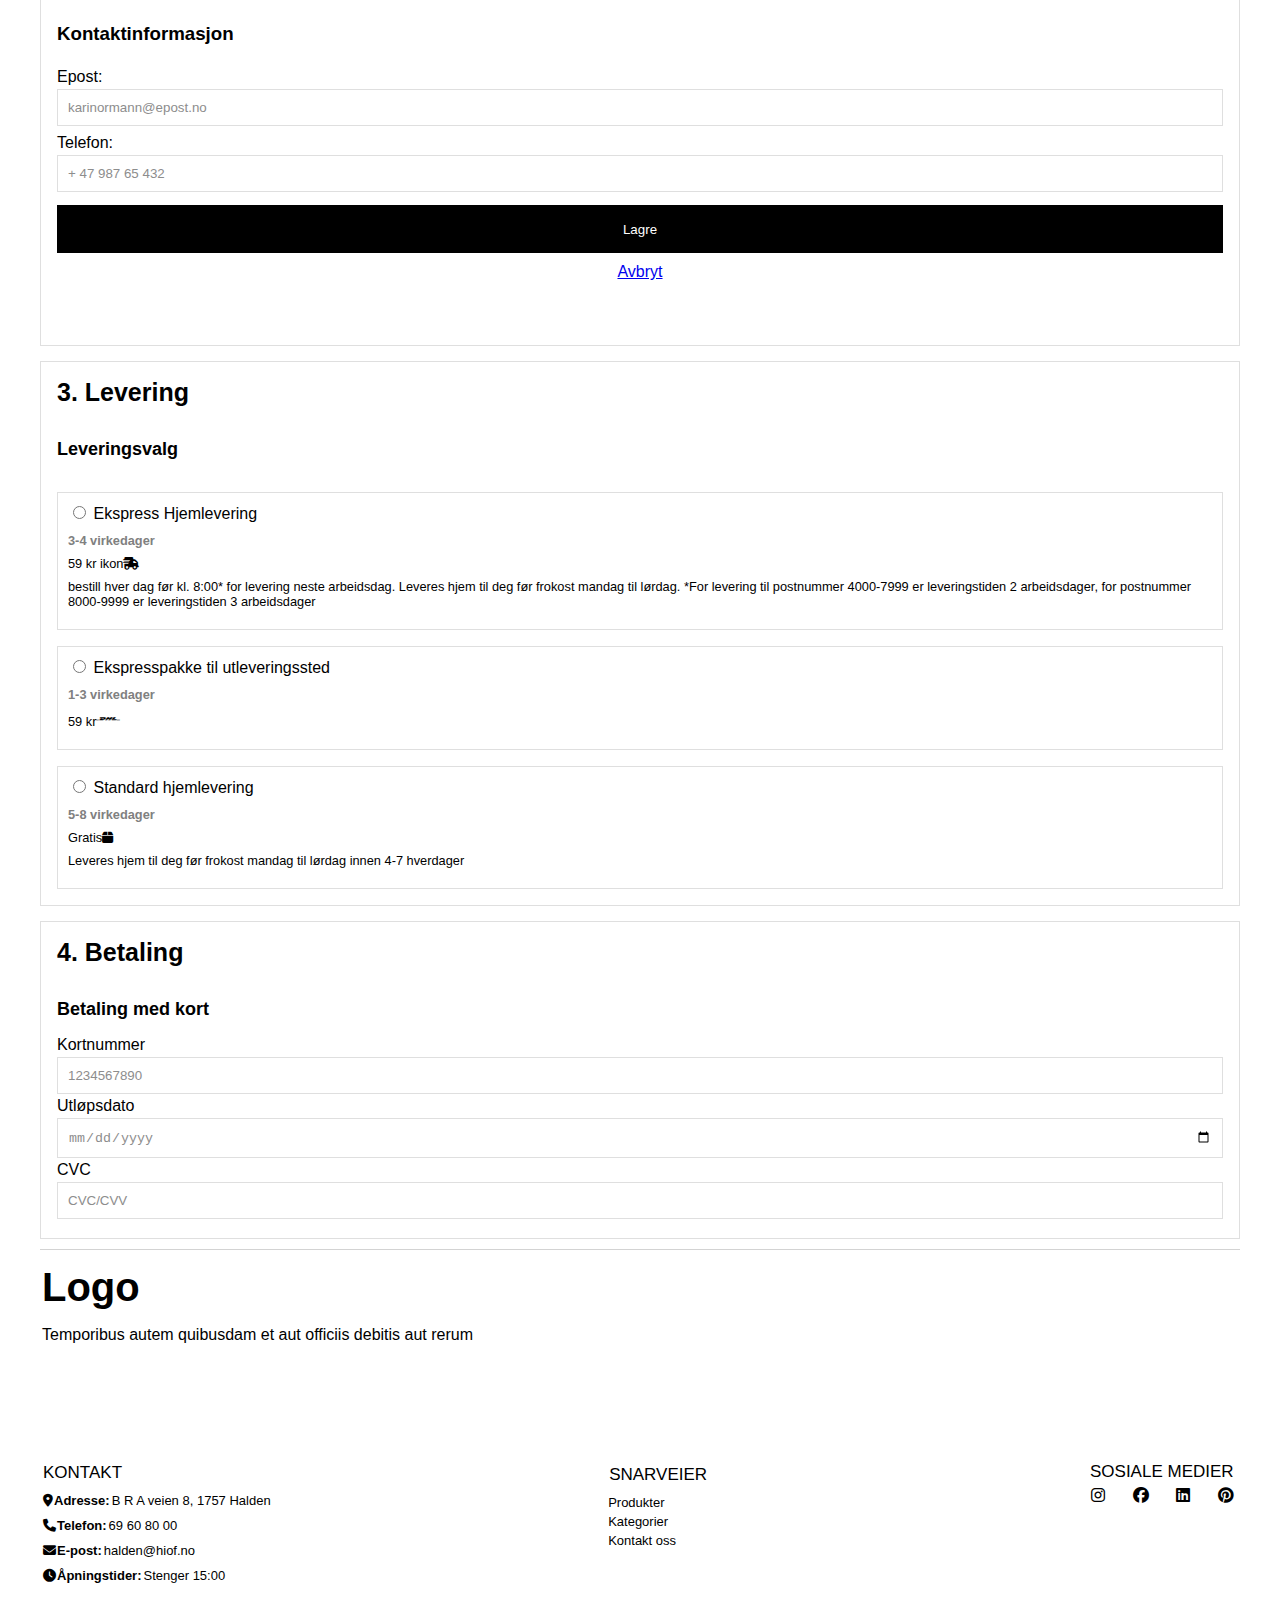
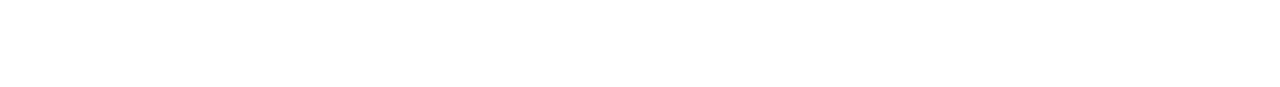
==== commit 90994b54: "Checkout mobile first" ====
--- a/checkout.html
+++ b/checkout.html
@@ -36,7 +36,7 @@
         <main>
            <div id="p-c-container">
                 <header id="c-header">
-                    <a href="index.html" id="back-link"><i class="fa-solid fa-arrow-left"></i> Fortsett å handle</a> 
+                    <a href="product.html" id="back-link"><i class="fa-solid fa-arrow-left"></i> Fortsett å handle</a> 
                     <h2>Kasse</h2>
                 </header>
                     <section class="cart-items a-b-c">
@@ -215,15 +215,15 @@
 
 
                     <section class="payment-details a-b-c">
-                      <h3 class="h3">4. Betaling</h3>
+                       <h3 class="h3">4. Betaling</h3>
                        <h4 class="h4">Betaling med kort</h4>
-                        <form>
+                        <form class="pd-f">
                             <label>Kortnummer</label>
-                            <input type="number" id="cardnumber" value="1234567890" min="1" max="999999999999">
+                            <input type="number" class="cardnumber ci-ab" value="1234567890" min="1" max="999999999999">
                             <label>Utløpsdato</label>    
-                            <input type="date" id="expiration">
+                            <input type="date" class="expiration ci-ab">
                             <label>CVC</label>
-                            <input type="text" id="cvc">
+                            <input type="text" class="cvc ci-ab" value="CVC/CVV">
                         </form>
                     </section>
            </div>
--- a/style.css
+++ b/style.css
@@ -1217,11 +1217,11 @@
 
 .customer-info{
     display: flex;
-    /*flex-wrap: wrap;*/
     flex-direction: column;
     justify-content: center;
     align-content: center;
     padding: 1rem;
+    margin: 15px 0px;
 
     p{
         margin: 5px 0px;
@@ -1265,6 +1265,7 @@
     display: grid;
     grid-template-columns: auto;
     grid-template-rows: auto auto auto;
+    margin: 15px 0px;
 
     form{
         grid-column: 1/2;
@@ -1291,7 +1292,6 @@
     font-size: 1.2rem;
     padding: 0;
 }
-
 
 .field-delivery{
     border: 1px solid rgb(223, 223, 223);
@@ -1308,6 +1308,18 @@
             margin: 8px 0px;
         }
     }
+}
+
+.payment-details{
+    display: flex;
+    flex-direction: column;
+    
+}
+
+.pd-f{
+    display: flex;
+    flex-direction: column;
+    margin: 0px 1rem 1rem 1rem;
 }
 
 /* ######################################################################### NETTBRETT ################################################################### */
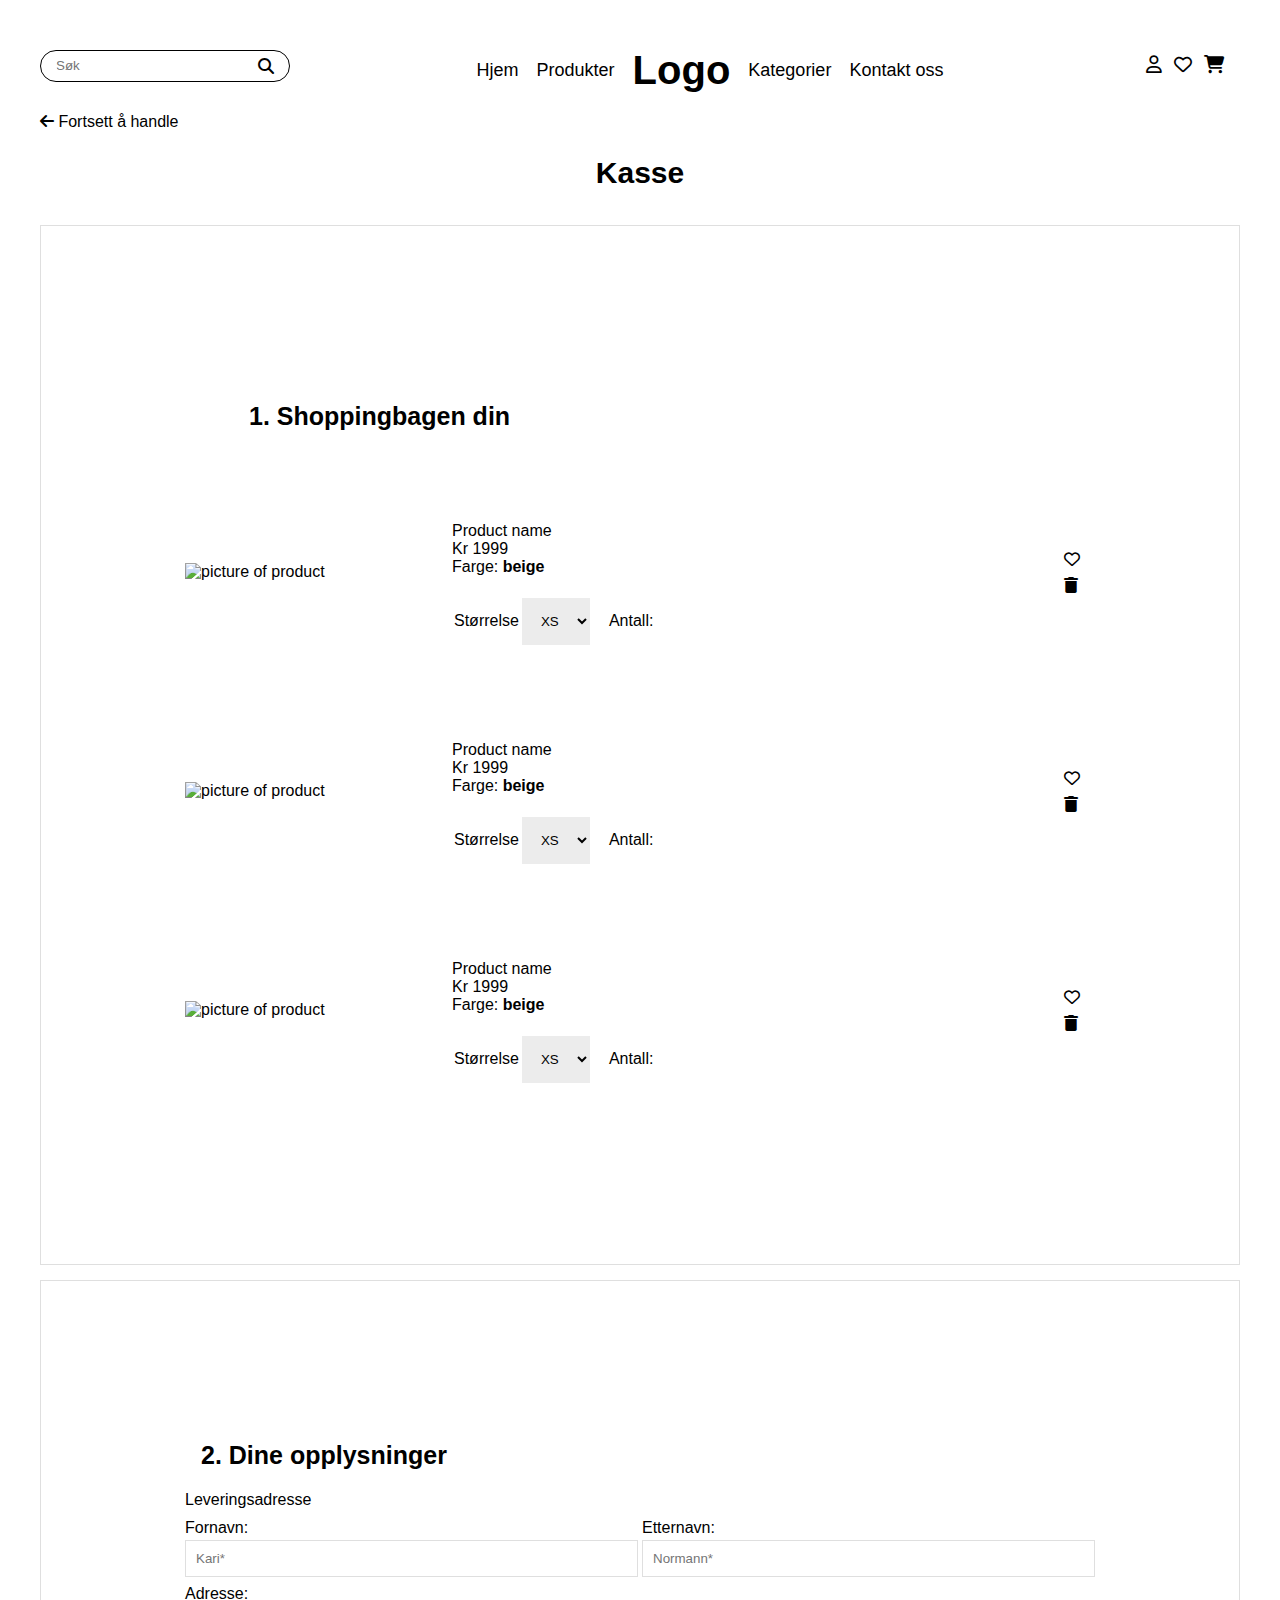
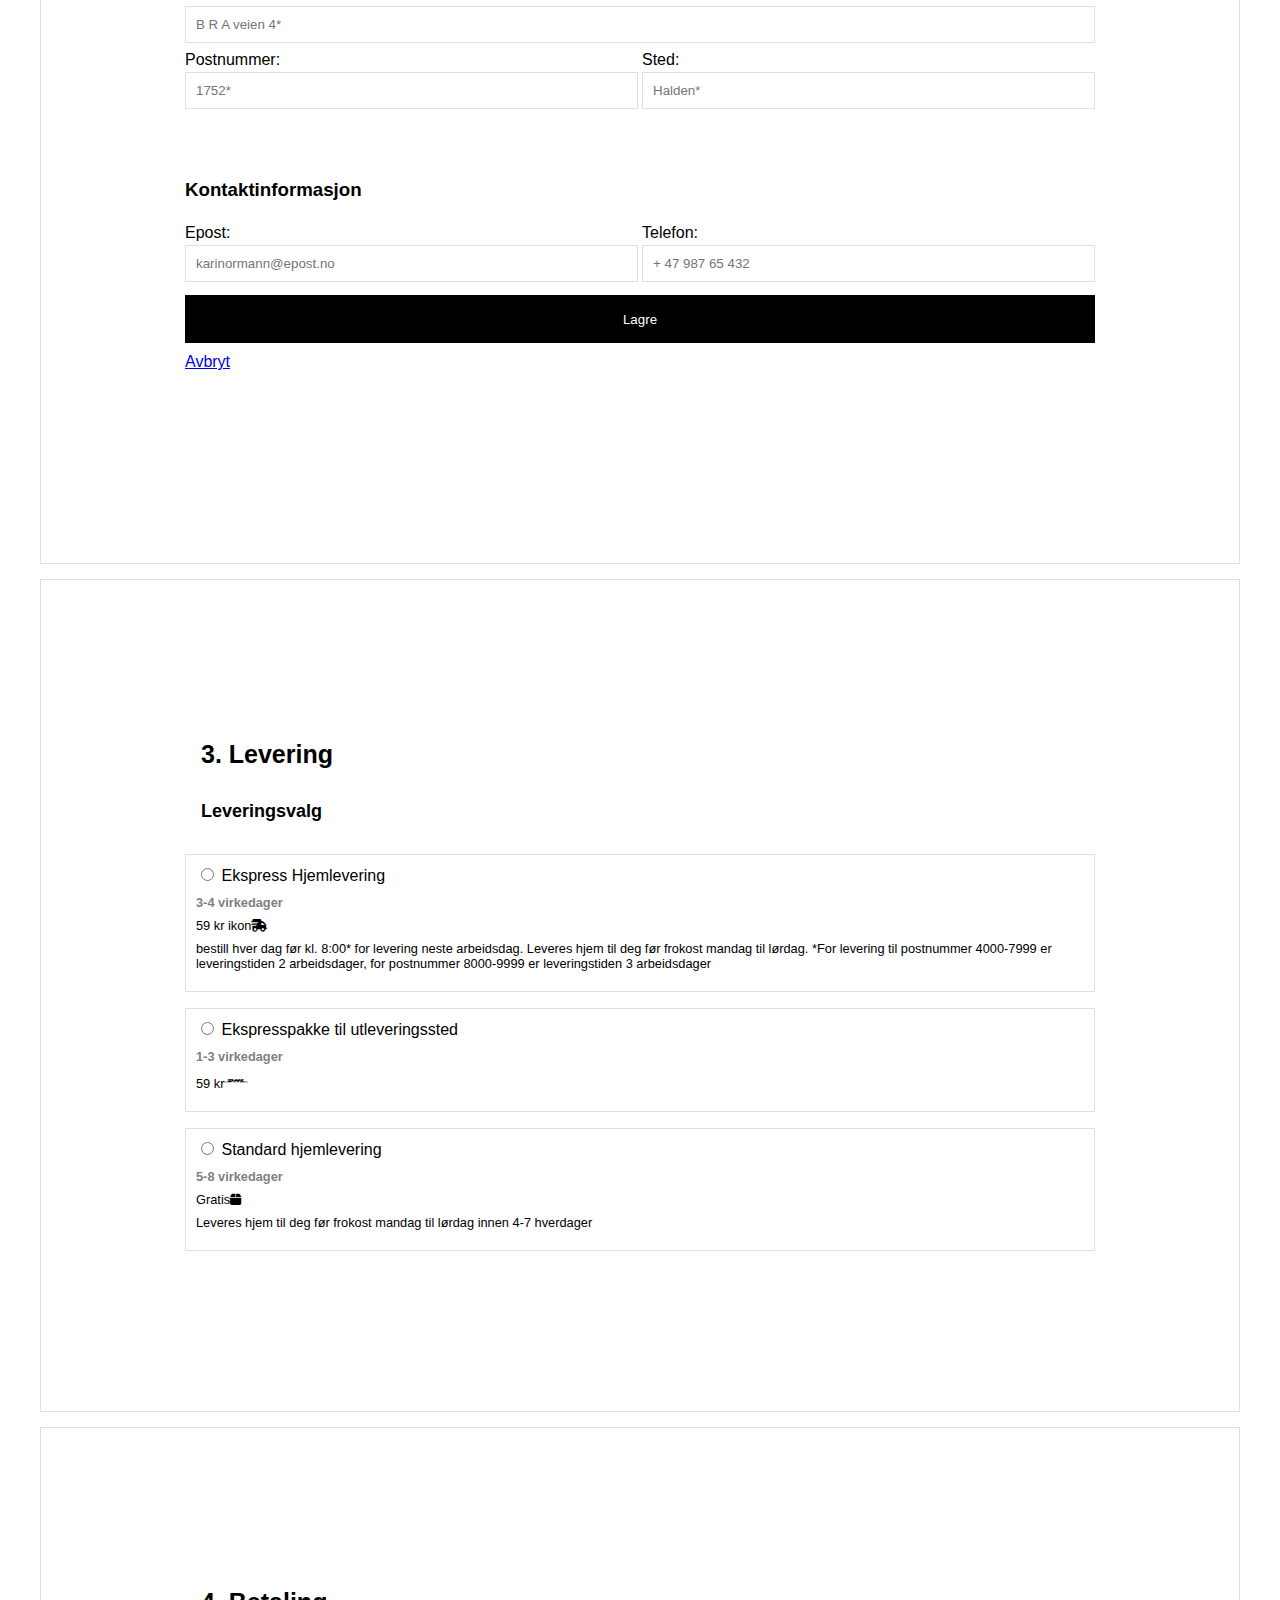
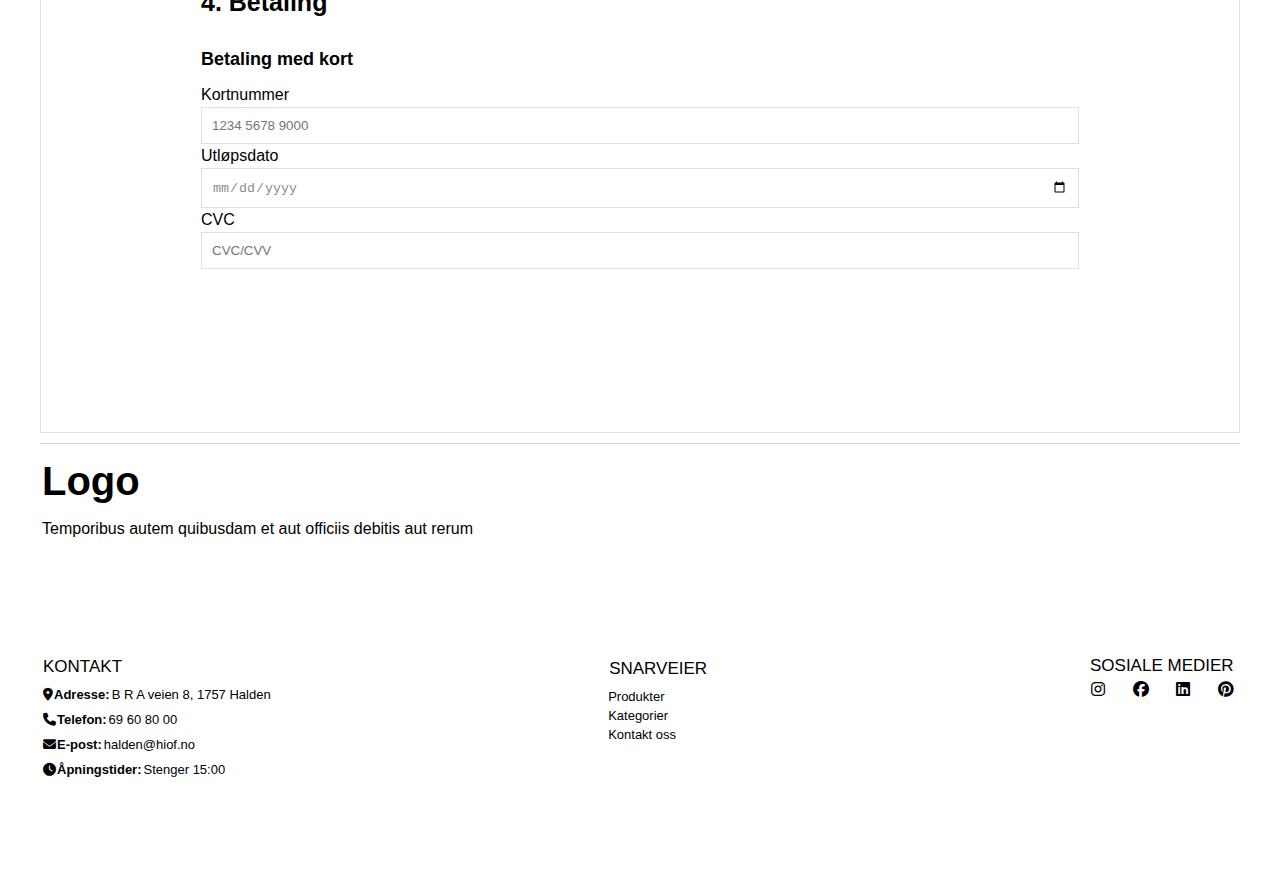
==== commit 2579c02d: "checkout" ====
--- a/checkout.html
+++ b/checkout.html
@@ -141,29 +141,43 @@
                         <h3 class="h3">2. Dine opplysninger</h3>
                         <p>Leveringsadresse</p>
                         <form class="ci-a">
-                            <label>Fornavn:</label>
-                            <input type="text" class="fname ci-ab"  value="Kari*">
-
-                            <label >Etternavn:</label>
-                            <input type="text" class="lname ci-ab" value="Normann*">
-
-                            <label>Adresse:</label>
-                            <input type="text" class="adress ci-ab" value="B R A veien 4*">
-
-                            <label>Postnummer:</label>
-                            <input type="number" class="zipcode ci-ab" value="1752*">
-
-                            <label >Sted:</label>
-                            <input type="text" class="location ci-ab" value="Halde*">
+                            <span id="span1">
+                                <label>Fornavn:</label>
+                                <input type="text" class="fname ci-ab"  placeholder="Kari*">
+                            </span>
+
+                            <span id="span2">
+                                <label >Etternavn:</label>
+                                <input type="text" class="lname ci-ab" placeholder="Normann*">
+                            </span>
+
+                            <span id="span3">
+                                <label>Adresse:</label>
+                                <input type="text" class="adress ci-ab" placeholder="B R A veien 4*">
+                            </span>
+
+                            <span id="span4">
+                                <label>Postnummer:</label>
+                                <input type="number" class="zipcode ci-ab" placeholder="1752*">
+                            </span>
+
+                            <span id="span5">
+                                <label >Sted:</label>
+                                <input type="text" class="location ci-ab" placeholder="Halden*">
+                            </span>
                         </form>
 
                         <h3>Kontaktinformasjon</h3>
                         <form class="ci-a">
-                            <label>Epost:</label>
-                            <input type="email" class="email ci-ab" value="karinormann@epost.no">
-
-                            <label>Telefon:</label>
-                            <input type="tel" class="phone ci-ab" pattern="[0-9]{3}-[0-9]{2}-[0-9]{3}" value="+ 47 987 65 432">
+                            <span id="span6">
+                                <label>Epost:</label>
+                                <input type="email" class="email ci-ab" placeholder="karinormann@epost.no">
+                            </span>
+
+                            <span id="span7">
+                                <label>Telefon:</label>
+                                <input type="tel" class="phone ci-ab" pattern="[0-9]{3}-[0-9]{2}-[0-9]{3}" placeholder="+ 47 987 65 432">
+                            </span>
 
                             <button class="p-btn c-btn" type="submit">Lagre</button>
                             <a href="product.html" id="cancel-btn">Avbryt</a>
@@ -177,7 +191,7 @@
                         <h4 class="h4 h-d-2">Leveringsvalg</h4>
                             <form>
                                 <fieldset class="field-delivery f-d-1">
-                                    <input type="radio" id="express" name="option" value="Ekspress Hjemlevering">
+                                    <input type="radio" id="express" name="option">
                                     <label>Ekspress Hjemlevering</label>
                                     <ul>
                                         <li class="d-d-time">3-4 virkedager</li>
@@ -192,7 +206,7 @@
                                 </fieldset>
                                 
                                 <fieldset class="field-delivery f-d-2">
-                                    <input type="radio" id="express-utlevering" name="option" value="Ekspress utlevering">
+                                    <input type="radio" id="express-utlevering" name="option">
                                     <label>Ekspresspakke til utleveringssted</label>
                                     <ul>
                                         <li class="d-d-time">1-3 virkedager</li>
@@ -201,7 +215,7 @@
                                 </fieldset>
 
                                 <fieldset class="field-delivery f-d-3">
-                                    <input type="radio" id="standard" name="option" value="Standard">
+                                    <input type="radio" id="standard" name="option">
                                     <label>Standard hjemlevering</label>
                                     <ul>
                                         <li class="d-d-time">5-8 virkedager</li>
@@ -219,11 +233,11 @@
                        <h4 class="h4">Betaling med kort</h4>
                         <form class="pd-f">
                             <label>Kortnummer</label>
-                            <input type="number" class="cardnumber ci-ab" value="1234567890" min="1" max="999999999999">
+                            <input type="number" class="cardnumber ci-ab" placeholder="1234 5678 9000" min="1" max="999999999999">
                             <label>Utløpsdato</label>    
                             <input type="date" class="expiration ci-ab">
                             <label>CVC</label>
-                            <input type="text" class="cvc ci-ab" value="CVC/CVV">
+                            <input type="text" class="cvc ci-ab" placeholder="CVC/CVV">
                         </form>
                     </section>
            </div>
--- a/style.css
+++ b/style.css
@@ -1230,21 +1230,23 @@
 
 
 .ci-a{
+    margin-bottom: 3rem;
+
+    label{
+        margin-top: 5px;
+    }
+
+    a{
+        display: flex;
+        justify-content: center;
+        align-content: center;
+    }
+}
+
+span{
     display: flex;
     flex-direction: column;
     justify-content: center;
-    align-content: center;
-    margin-bottom: 3rem;
-
-    label{
-        margin-top: 5px;
-    }
-
-    a{
-        display: flex;
-        justify-content: center;
-        align-content: center;
-    }
 }
 
 .ci-ab{
@@ -2235,10 +2237,14 @@
         }
     }
 
+    .a-b-c{
+        padding: 9rem;
+    }
+
     .cart-card{
         display: flex;
         flex-direction: row;
-        padding: 2rem 4rem;
+        padding: 2rem 0rem;
         margin: 0;
         align-items: center;
 
@@ -2332,7 +2338,64 @@
         }
     }
 
-
-
-
-}
+    .field-delivery{
+        margin: 1rem 0px;
+    }
+
+
+
+    .ci-a{
+        display: flex;
+        flex-wrap: wrap;
+        width: 100%;
+
+        
+        span{
+            width: calc(50% - 2px)
+        }
+
+    }
+
+
+
+    #span1{
+        margin-right: 4px;
+    }
+
+    #span3{
+        width: 100%;
+    }
+
+    #span4{
+        margin-right: 4px;
+    }
+
+    #span6{
+        margin-right: 4px; 
+    }
+
+
+    /*
+    .fname{
+        width: 50%;
+    }
+
+    .lname{
+        width: 50%;
+
+    }
+
+    .adress{
+        width: 100%;
+    }
+
+    .zipcode{
+        width: 50%;
+    }
+
+    .location{
+        width: 50%;
+    }
+        */
+
+}
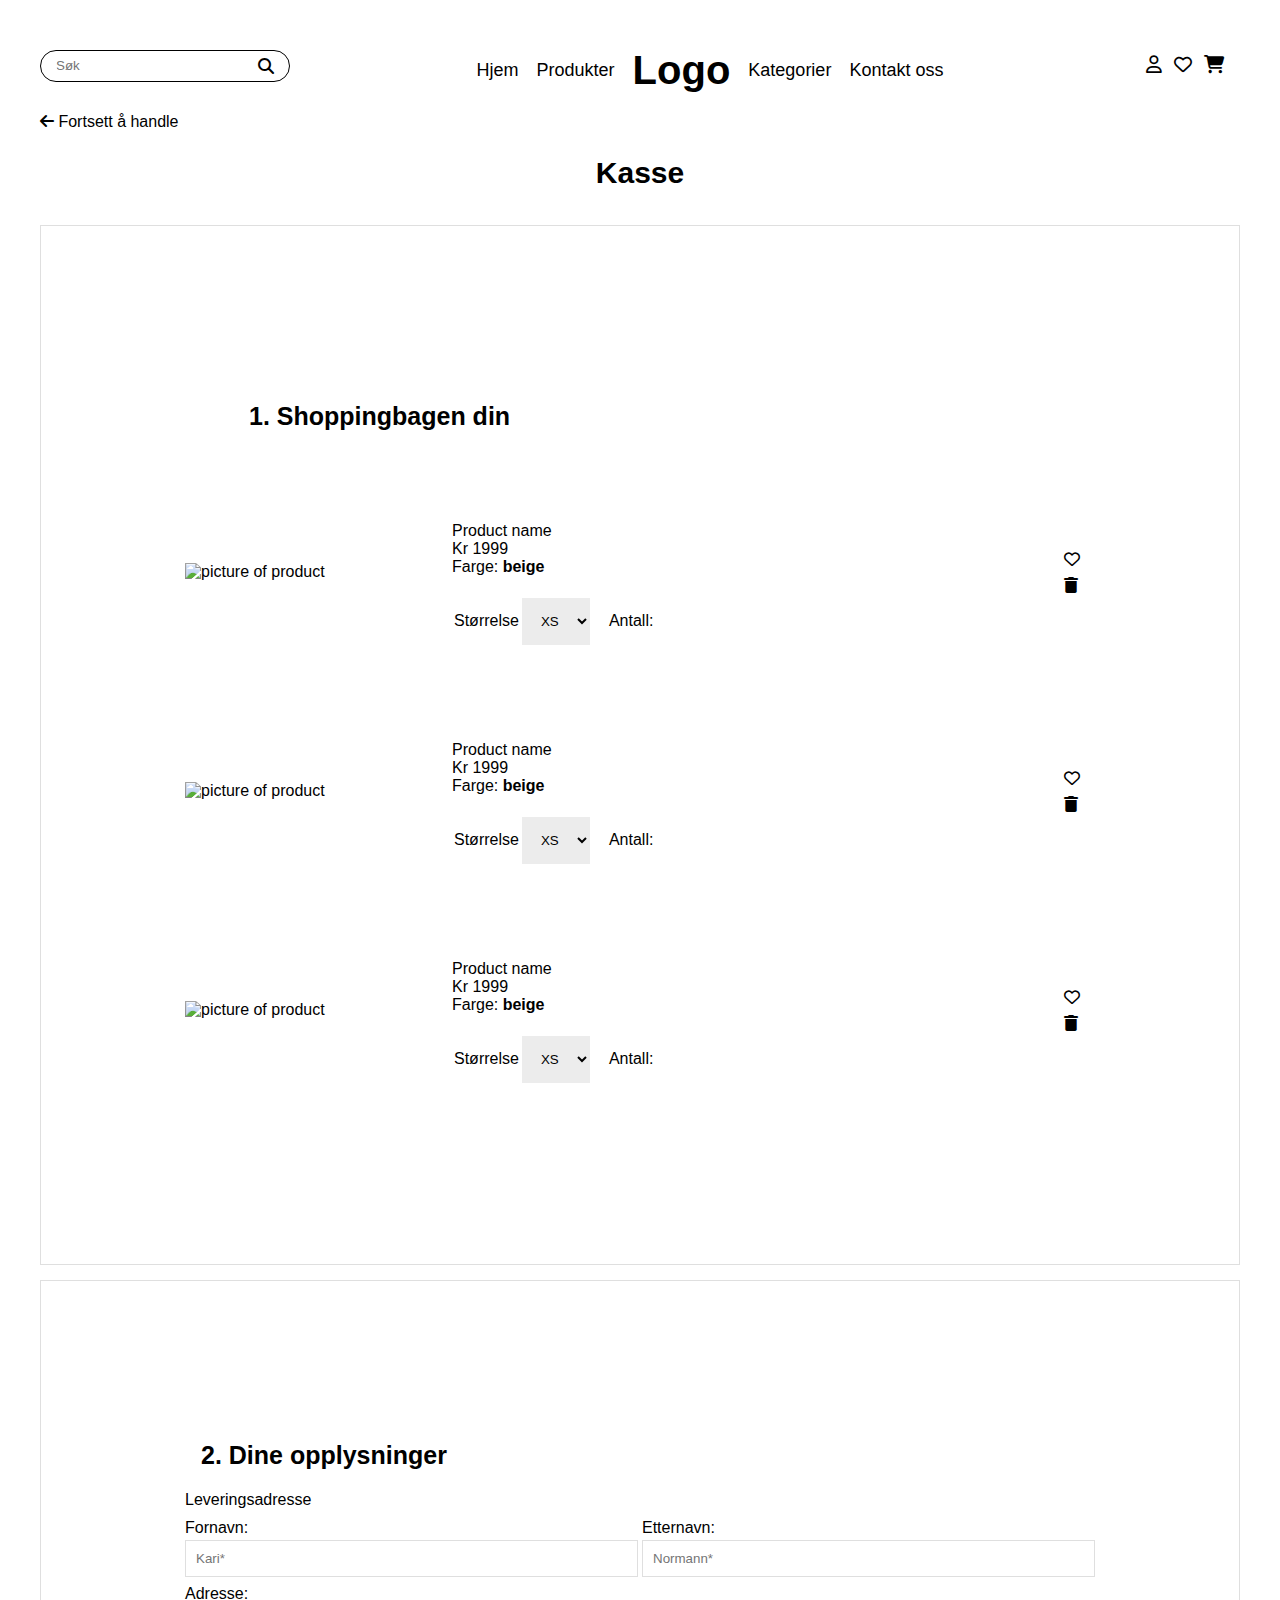
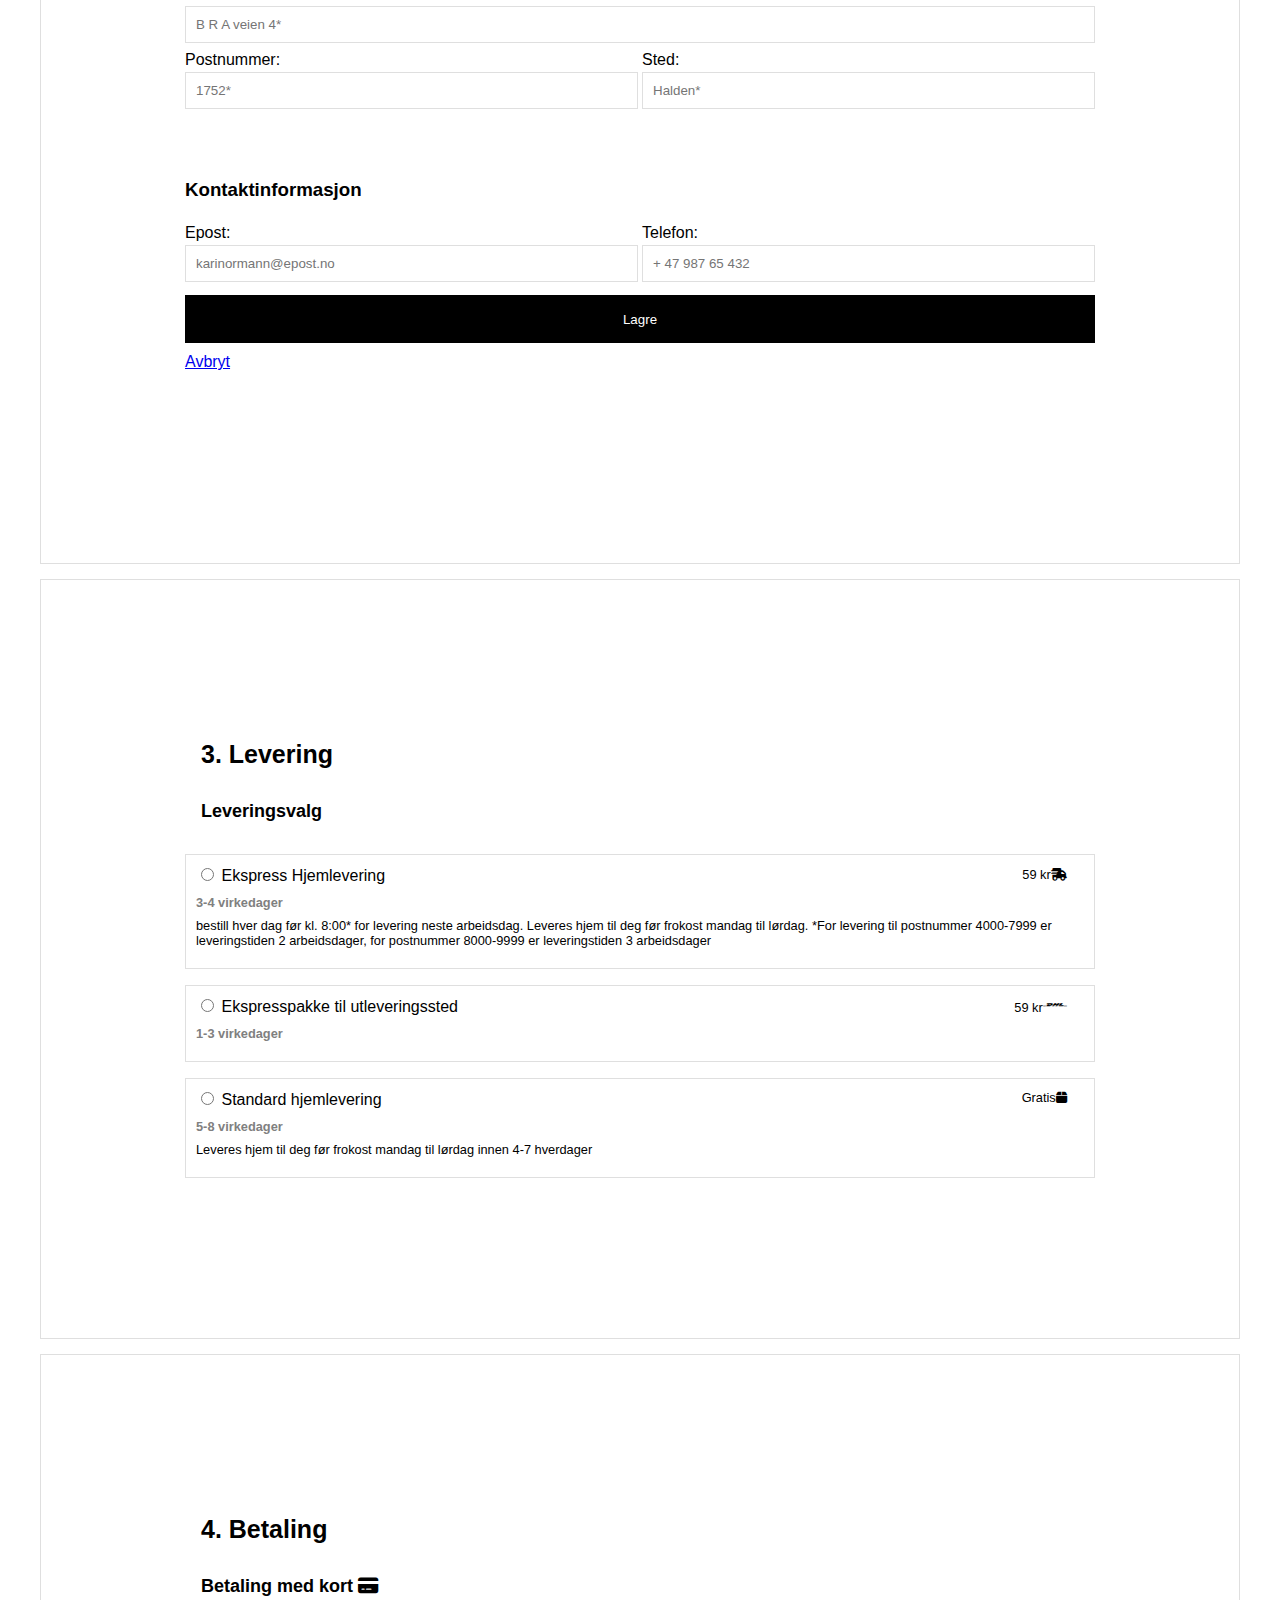
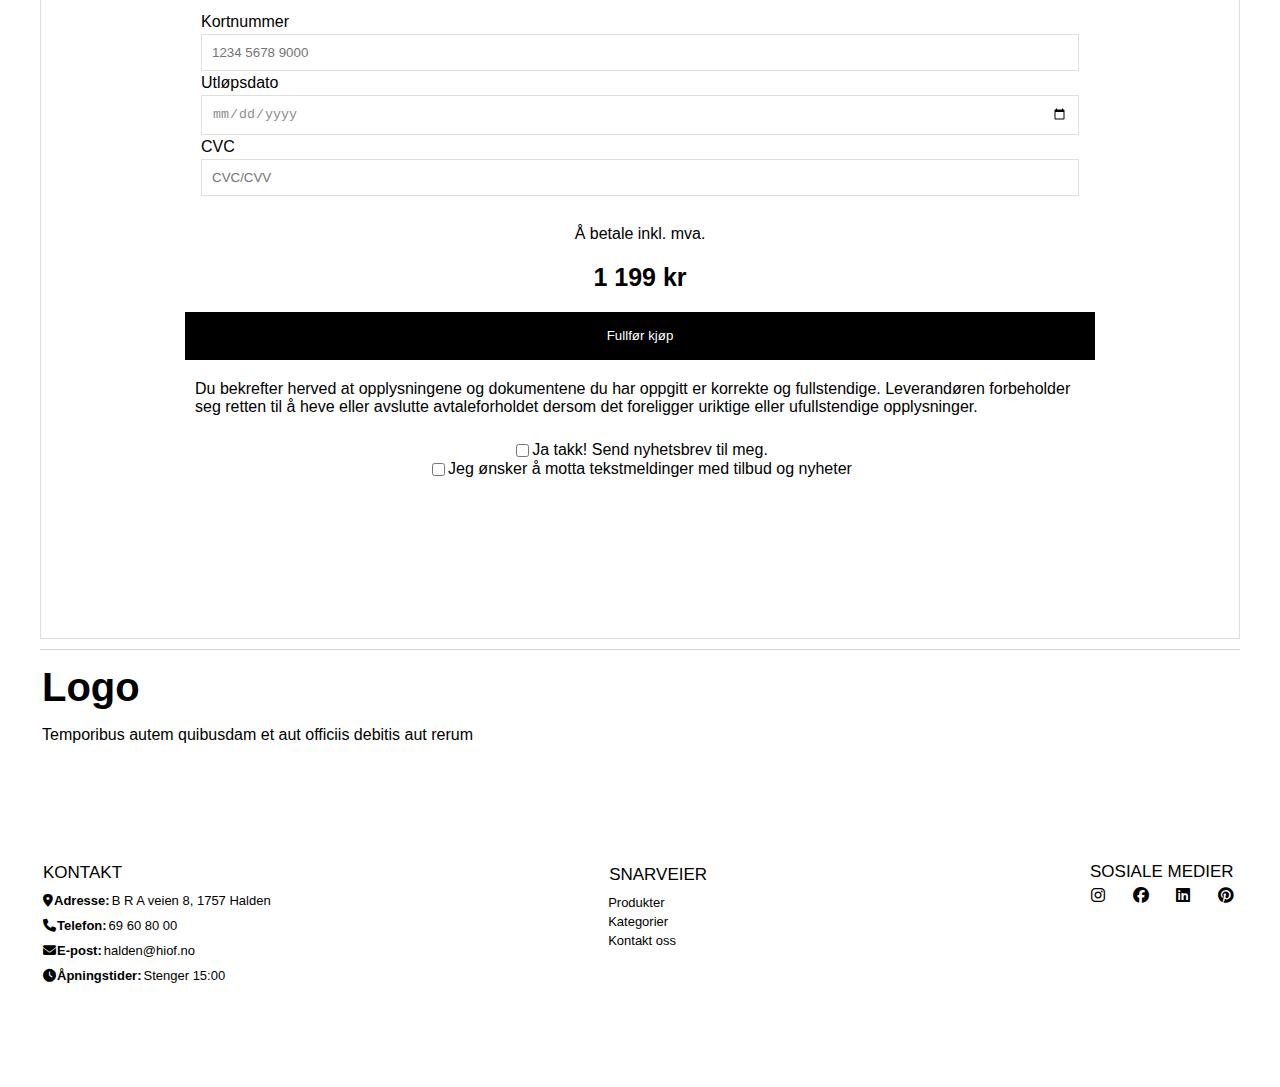
==== commit 72ab3cc4: "checkout" ====
--- a/checkout.html
+++ b/checkout.html
@@ -195,7 +195,7 @@
                                     <label>Ekspress Hjemlevering</label>
                                     <ul>
                                         <li class="d-d-time">3-4 virkedager</li>
-                                        <li class="d-d-price">59 kr ikon<i class="fa-solid fa-truck-fast"></i></li>
+                                        <li class="d-d-price ddp1">59 kr<i class="fa-solid fa-truck-fast"></i></li>
                                         <li class="d-d-info">
                                             bestill hver dag før kl. 8:00* for levering neste arbeidsdag.
                                             Leveres hjem til deg før frokost mandag til lørdag. *For levering til 
@@ -210,7 +210,7 @@
                                     <label>Ekspresspakke til utleveringssted</label>
                                     <ul>
                                         <li class="d-d-time">1-3 virkedager</li>
-                                        <li class="d-d-price">59 kr<i class="fa-brands fa-dhl"></i></li>
+                                        <li class="d-d-price ddp2">59 kr<i class="fa-brands fa-dhl"></i></li>
                                     </ul>
                                 </fieldset>
 
@@ -219,7 +219,7 @@
                                     <label>Standard hjemlevering</label>
                                     <ul>
                                         <li class="d-d-time">5-8 virkedager</li>
-                                        <li class="d-d-price">Gratis<i class="fa-solid fa-box"></i></li>
+                                        <li class="d-d-price ddp3">Gratis<i class="fa-solid fa-box"></i></li>
                                         <li class="d-d-info">Leveres hjem til deg før frokost mandag til lørdag innen 4-7 hverdager</li>
                                     </ul>
                                 </fieldset>
@@ -229,16 +229,35 @@
 
 
                     <section class="payment-details a-b-c">
-                       <h3 class="h3">4. Betaling</h3>
-                       <h4 class="h4">Betaling med kort</h4>
-                        <form class="pd-f">
-                            <label>Kortnummer</label>
-                            <input type="number" class="cardnumber ci-ab" placeholder="1234 5678 9000" min="1" max="999999999999">
-                            <label>Utløpsdato</label>    
-                            <input type="date" class="expiration ci-ab">
-                            <label>CVC</label>
-                            <input type="text" class="cvc ci-ab" placeholder="CVC/CVV">
-                        </form>
+                        <h3 class="h3">4. Betaling</h3>
+                        <h4 class="h4">Betaling med kort <i class="fa-solid fa-credit-card"></i></h4>
+                            <form class="pd-f">
+                                <label>Kortnummer</label>
+                                <input type="number" class="cardnumber ci-ab" placeholder="1234 5678 9000" min="1" max="999999999999">
+                                <label>Utløpsdato</label>    
+                                <input type="date" class="expiration ci-ab">
+                                <label>CVC</label>
+                                <input type="text" class="cvc ci-ab" placeholder="CVC/CVV">
+                            </form>
+                            <article class="complete-btn">
+                                <p>Å betale inkl. mva.</p>
+                                <p id="final-price">1 199 kr</p>
+                                <button class="p-btn c-btn" type="submit">Fullfør kjøp</button>
+                                <p>Du bekrefter herved at opplysningene og dokumentene du har
+                                    oppgitt er korrekte og fullstendige. Leverandøren forbeholder seg
+                                    retten til å heve eller avslutte avtaleforholdet dersom det
+                                    foreligger uriktige eller ufullstendige opplysninger.</p>
+                            </article>
+                            <form class="checkbox-form">
+                                    <span class="checkbox-span">
+                                        <input type="checkbox" id="nyhetsbrev">
+                                        <label> Ja takk! Send nyhetsbrev til meg.</label>
+                                    </span>
+                                    <span class="checkbox-span">
+                                        <input type="checkbox" id="tilbud">
+                                        <label> Jeg ønsker å motta tekstmeldinger med tilbud og nyheter</label>
+                                    </span>
+                              </form>
                     </section>
            </div>
         </main>
--- a/style.css
+++ b/style.css
@@ -1236,6 +1236,12 @@
         margin-top: 5px;
     }
 
+    span{
+        display: flex;
+        flex-direction: column;
+        justify-content: center;
+    }
+
     a{
         display: flex;
         justify-content: center;
@@ -1243,11 +1249,7 @@
     }
 }
 
-span{
-    display: flex;
-    flex-direction: column;
-    justify-content: center;
-}
+
 
 .ci-ab{
     border: 1px solid rgb(223, 223, 223);
@@ -1324,12 +1326,60 @@
     margin: 0px 1rem 1rem 1rem;
 }
 
+.complete-btn{
+    display: flex;
+    flex-direction: column;
+    justify-content: center;
+
+    p{
+        display: flex;
+        justify-content: center;
+        margin: 10px;
+    }
+
+}
+
+
+#final-price{
+    font-weight: bold;
+    font-size: 25px;
+}
+
+.checkbox-form{
+    display: flex;
+    flex-direction: column;
+    justify-content: flex-start;
+    margin: 15px 0px;
+
+    span{
+        width: 100%;
+    }
+
+    label{
+        justify-items: center;
+    }
+}
+
+.checkbox-span{
+    display: flex;
+    justify-content: center;
+    align-items: start;
+}
+
+#nyhetsbrev{
+    width: fit-content;
+}
+
+#tilbud{
+    width:fit-content;
+}
+
 /* ######################################################################### NETTBRETT ################################################################### */
 
 
 
-@media only screen and (min-width: 700px) and (max-width: 1050px){
-
+@media only screen and (min-width: 650px) and (max-width: 1050px){
+/*
     .popular-container{
         display: grid;
         grid-template-columns: 1fr 1fr;
@@ -1468,7 +1518,7 @@
             padding: 0px 7px;
             font-weight: bold;
         }
-    }
+    }*/
 
     .category-container{
         display: grid;
@@ -1588,7 +1638,7 @@
 Border radius: 25px;
 */
 
-
+/*@media only screen and (min-width: 1050px)*/
 
 
     @media only screen and (min-width: 1050px){
@@ -2342,7 +2392,35 @@
         margin: 1rem 0px;
     }
 
-
+    .f-d-1{
+        position: relative;
+
+        .ddp1{
+            position: absolute;
+            top: 3%;
+            right: 3%;
+        }
+    }
+
+    .f-d-2{
+        position: relative;
+
+        .ddp2{
+            position: absolute;
+            top: 3%;
+            right: 3%;
+        }
+    }
+
+    .f-d-3{
+        position: relative;
+
+        .ddp3{
+            position: absolute;
+            top: 3%;
+            right: 3%;
+        }
+    }
 
     .ci-a{
         display: flex;
@@ -2356,8 +2434,6 @@
 
     }
 
-
-
     #span1{
         margin-right: 4px;
     }
@@ -2375,27 +2451,4 @@
     }
 
 
-    /*
-    .fname{
-        width: 50%;
-    }
-
-    .lname{
-        width: 50%;
-
-    }
-
-    .adress{
-        width: 100%;
-    }
-
-    .zipcode{
-        width: 50%;
-    }
-
-    .location{
-        width: 50%;
-    }
-        */
-
-}
+}
